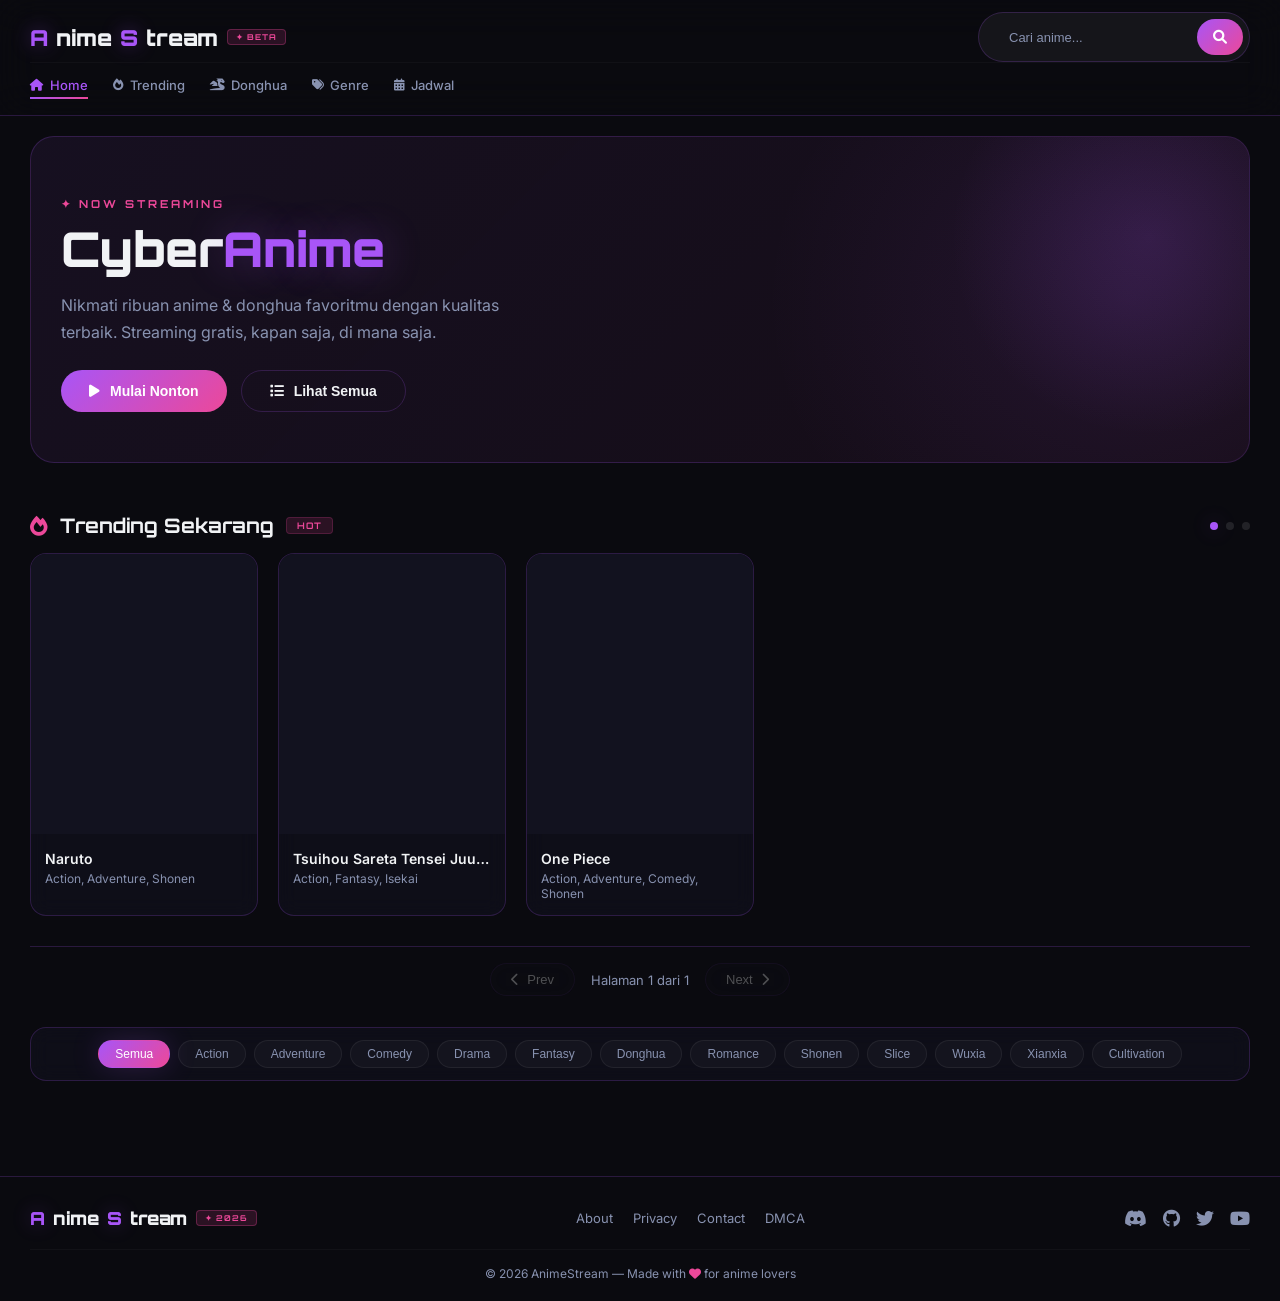
==== index.html @ 8304694e "Update comments in index.html for clarity" ====
<!DOCTYPE html>
<html lang="id">
<head>
    <meta charset="UTF-8">
    <meta name="viewport" content="width=device-width, initial-scale=1.0">
    <title>AnimeStream - Cyberpunk</title>
    <link rel="stylesheet" href="https://cdnjs.cloudflare.com/ajax/libs/font-awesome/6.0.0-beta3/css/all.min.css">
    <link rel="stylesheet" href="style.css">
</head>
<body>

    <!-- HEADER -->
    <header>
        <div class="header-top">
            <div class="logo">
                <span class="neon">A</span><span>nime</span><span class="neon">S</span><span>tream</span>
                <span class="cyber-badge">✦ BETA</span>
            </div>
            <div class="search-box">
                <input type="text" id="searchInput" placeholder="Cari anime..." onkeydown="if(event.key==='Enter') searchAnime()">
                <button onclick="searchAnime()"><i class="fas fa-search"></i></button>
            </div>
        </div>
        <nav class="main-nav" id="mainNav">
            <a href="#" class="active" onclick="goHome()"><i class="fas fa-home"></i> Home</a>
            <a href="#" onclick="filterByGenre('all')"><i class="fas fa-fire"></i> Trending</a>
            <a href="#" onclick="filterByGenre('donghua')"><i class="fas fa-dragon"></i> Donghua</a>
            <a href="#" onclick="document.getElementById('genreFilter').scrollIntoView({behavior:'smooth'})"><i class="fas fa-tags"></i> Genre</a>
            <a href="#" onclick="alert('Jadwal rilis akan segera hadir!')"><i class="fas fa-calendar-alt"></i> Jadwal</a>
        </nav>
    </header>

    <!-- HERO BANNER -->
    <div class="hero-banner">
        <div class="hero-content">
            <div class="hero-tag">✦ NOW STREAMING</div>
            <h1 class="hero-title">Cyber<span class="neon">Anime</span></h1>
            <p class="hero-desc">Nikmati ribuan anime & donghua favoritmu dengan kualitas terbaik. Streaming gratis, kapan saja, di mana saja.</p>
            <div class="hero-buttons">
                <button class="btn-primary" onclick="document.querySelector('.section-title').scrollIntoView({behavior:'smooth'})">
                    <i class="fas fa-play"></i> Mulai Nonton
                </button>
                <button class="btn-secondary" onclick="filterByGenre('all')">
                    <i class="fas fa-list"></i> Lihat Semua
                </button>
            </div>
        </div>
        <div class="hero-glow"></div>
    </div>

    <!-- KONTEN -->
    <div class="container">

        <div id="page-home" class="page active">

            <div class="section-header">
                <div class="section-title">
                    <i class="fas fa-fire"></i> Trending Sekarang
                    <span class="section-badge">HOT</span>
                </div>
                <div class="section-nav">
                    <button class="nav-dot active"></button>
                    <button class="nav-dot"></button>
                    <button class="nav-dot"></button>
                </div>
            </div>

            <!-- GRID ANIME -->
            <div id="animeGrid" class="anime-grid"></div>

            <!-- PAGINATION -->
            <div class="pagination">
                <button id="prevPageBtn" onclick="changePage(-1)"><i class="fas fa-chevron-left"></i> Prev</button>
                <span id="pageInfo">Halaman 1 dari 1</span>
                <button id="nextPageBtn" onclick="changePage(1)">Next <i class="fas fa-chevron-right"></i></button>
            </div>

            <!-- GENRE FILTER (DI BAWAH PAGINATION) -->
            <div class="genre-filter" id="genreFilter">
                <button class="genre-btn active" data-genre="all" onclick="filterByGenre('all')">Semua</button>
                <button class="genre-btn" data-genre="action" onclick="filterByGenre('action')">Action</button>
                <button class="genre-btn" data-genre="adventure" onclick="filterByGenre('adventure')">Adventure</button>
                <button class="genre-btn" data-genre="comedy" onclick="filterByGenre('comedy')">Comedy</button>
                <button class="genre-btn" data-genre="drama" onclick="filterByGenre('drama')">Drama</button>
                <button class="genre-btn" data-genre="fantasy" onclick="filterByGenre('fantasy')">Fantasy</button>
                <button class="genre-btn" data-genre="donghua" onclick="filterByGenre('donghua')">Donghua</button>
                <button class="genre-btn" data-genre="romance" onclick="filterByGenre('romance')">Romance</button>
                <button class="genre-btn" data-genre="shonen" onclick="filterByGenre('shonen')">Shonen</button>
                <button class="genre-btn" data-genre="slice-of-life" onclick="filterByGenre('slice-of-life')">Slice</button>
                <button class="genre-btn" data-genre="wuxia" onclick="filterByGenre('wuxia')">Wuxia</button>
                <button class="genre-btn" data-genre="xianxia" onclick="filterByGenre('xianxia')">Xianxia</button>
                <button class="genre-btn" data-genre="cultivation" onclick="filterByGenre('cultivation')">Cultivation</button>
            </div>

        </div>

        <div id="globalLoader" class="loader" style="display:none;">
            <i class="fas fa-spinner"></i>
        </div>

    </div>

    <!-- FOOTER -->
    <footer>
        <div class="footer-content">
            <div class="footer-logo">
                <span class="neon">A</span>nime<span class="neon">S</span>tream
                <span class="cyber-badge">✦ 2026</span>
            </div>
            <div class="footer-links">
                <a href="#">About</a>
                <a href="#">Privacy</a>
                <a href="#">Contact</a>
                <a href="#">DMCA</a>
            </div>
            <div class="footer-social">
                <a href="#"><i class="fab fa-discord"></i></a>
                <a href="#"><i class="fab fa-github"></i></a>
                <a href="#"><i class="fab fa-twitter"></i></a>
                <a href="#"><i class="fab fa-youtube"></i></a>
            </div>
        </div>
        <div class="footer-bottom">
            <p>© 2026 AnimeStream — Made with <i class="fas fa-heart neon"></i> for anime lovers</p>
        </div>
    </footer>

    <script src="script.js"></script>
</body>
</html>
---- style.css ----
/* ========== FONT ========== */
@import url('https://fonts.googleapis.com/css2?family=Orbitron:wght@400;700;900&family=Inter:wght@300;400;500;600;700&display=swap');

/* ========== ROOT VARIABLES ========== */
:root {
    --bg-primary: #0a0a0f;
    --bg-secondary: #12121f;
    --bg-card: rgba(18, 18, 31, 0.6);
    --neon-purple: #a855f7;
    --neon-pink: #ec4899;
    --neon-blue: #3b82f6;
    --neon-cyan: #06b6d4;
    --text-primary: #f1f3f5;
    --text-secondary: #8892b0;
    --glow-purple: 0 0 30px rgba(168, 85, 247, 0.15);
    --glow-pink: 0 0 30px rgba(236, 72, 153, 0.15);
    --border-neon: 1px solid rgba(168, 85, 247, 0.2);
}

* {
    margin: 0;
    padding: 0;
    box-sizing: border-box;
}

body {
    background: var(--bg-primary);
    color: var(--text-primary);
    font-family: 'Inter', sans-serif;
    min-height: 100vh;
    overflow-x: hidden;
}

/* ========== SCROLLBAR ========== */
::-webkit-scrollbar { width: 6px; }
::-webkit-scrollbar-track { background: var(--bg-secondary); }
::-webkit-scrollbar-thumb { background: var(--neon-purple); border-radius: 10px; }
::-webkit-scrollbar-thumb:hover { background: var(--neon-pink); }

/* ========== HEADER ========== */
header {
    background: rgba(10, 10, 15, 0.8);
    backdrop-filter: blur(20px);
    -webkit-backdrop-filter: blur(20px);
    border-bottom: var(--border-neon);
    padding: 12px 30px;
    position: sticky;
    top: 0;
    z-index: 1000;
}

.header-top {
    display: flex;
    justify-content: space-between;
    align-items: center;
    flex-wrap: wrap;
    gap: 15px;
}

/* ========== LOGO ========== */
.logo {
    font-family: 'Orbitron', sans-serif;
    font-size: 22px;
    font-weight: 900;
    color: var(--text-primary);
    display: flex;
    align-items: center;
    gap: 8px;
}
.logo .neon {
    color: var(--neon-purple);
    text-shadow: 0 0 20px rgba(168, 85, 247, 0.4);
}
.cyber-badge {
    font-family: 'Orbitron', sans-serif;
    font-size: 8px;
    font-weight: 700;
    color: var(--neon-pink);
    background: rgba(236, 72, 153, 0.15);
    border: 1px solid rgba(236, 72, 153, 0.3);
    padding: 2px 8px;
    border-radius: 4px;
    letter-spacing: 1px;
}

/* ========== SEARCH BOX ========== */
.search-box {
    display: flex;
    align-items: center;
    background: rgba(255, 255, 255, 0.05);
    border: var(--border-neon);
    border-radius: 50px;
    padding: 6px 6px 6px 18px;
    transition: 0.3s;
}
.search-box:focus-within {
    border-color: var(--neon-purple);
    box-shadow: var(--glow-purple);
}
.search-box input {
    background: transparent;
    border: none;
    outline: none;
    color: var(--text-primary);
    padding: 8px 12px;
    width: 200px;
    font-size: 13px;
}
.search-box input::placeholder { color: var(--text-secondary); }
.search-box button {
    background: linear-gradient(135deg, var(--neon-purple), var(--neon-pink));
    border: none;
    color: #fff;
    padding: 10px 16px;
    border-radius: 50px;
    cursor: pointer;
    font-size: 14px;
    transition: 0.3s;
}
.search-box button:hover {
    transform: scale(1.05);
    box-shadow: 0 0 30px rgba(168, 85, 247, 0.3);
}

/* ========== MAIN NAV ========== */
.main-nav {
    display: flex;
    flex-wrap: wrap;
    gap: 25px;
    padding: 8px 0 4px 0;
    border-top: 1px solid rgba(255,255,255,0.03);
}
.main-nav a {
    color: var(--text-secondary);
    text-decoration: none;
    font-size: 13px;
    font-weight: 500;
    padding: 6px 0;
    transition: 0.3s;
    display: flex;
    align-items: center;
    gap: 6px;
    position: relative;
}
.main-nav a i { font-size: 12px; }
.main-nav a::after {
    content: '';
    position: absolute;
    bottom: 0;
    left: 0;
    width: 0;
    height: 2px;
    background: linear-gradient(90deg, var(--neon-purple), var(--neon-pink));
    transition: 0.3s;
}
.main-nav a:hover { color: var(--text-primary); }
.main-nav a:hover::after { width: 100%; }
.main-nav a.active { color: var(--neon-purple); }
.main-nav a.active::after { width: 100%; }

/* ========== HERO BANNER ========== */
.hero-banner {
    position: relative;
    padding: 60px 30px 50px;
    margin: 0 30px;
    background: linear-gradient(135deg, rgba(168, 85, 247, 0.08), rgba(236, 72, 153, 0.05));
    border-radius: 24px;
    border: var(--border-neon);
    overflow: hidden;
    margin-top: 20px;
}
.hero-banner::before {
    content: '';
    position: absolute;
    top: -50%;
    right: -20%;
    width: 60%;
    height: 200%;
    background: radial-gradient(ellipse, rgba(168, 85, 247, 0.1) 0%, transparent 70%);
    pointer-events: none;
}
.hero-content {
    position: relative;
    z-index: 1;
    max-width: 600px;
}
.hero-tag {
    font-family: 'Orbitron', sans-serif;
    font-size: 11px;
    font-weight: 700;
    color: var(--neon-pink);
    letter-spacing: 3px;
    text-transform: uppercase;
    margin-bottom: 12px;
}
.hero-title {
    font-family: 'Orbitron', sans-serif;
    font-size: 48px;
    font-weight: 900;
    line-height: 1.1;
    margin-bottom: 16px;
}
.hero-title .neon {
    color: var(--neon-purple);
    text-shadow: 0 0 40px rgba(168, 85, 247, 0.3);
}
.hero-desc {
    color: var(--text-secondary);
    font-size: 16px;
    line-height: 1.7;
    margin-bottom: 24px;
    max-width: 480px;
}
.hero-buttons {
    display: flex;
    gap: 14px;
    flex-wrap: wrap;
}
.btn-primary {
    background: linear-gradient(135deg, var(--neon-purple), var(--neon-pink));
    color: #fff;
    border: none;
    padding: 12px 28px;
    border-radius: 50px;
    font-weight: 600;
    font-size: 14px;
    cursor: pointer;
    transition: 0.3s;
    display: flex;
    align-items: center;
    gap: 10px;
}
.btn-primary:hover {
    transform: translateY(-2px);
    box-shadow: 0 0 40px rgba(168, 85, 247, 0.3);
}
.btn-secondary {
    background: transparent;
    color: var(--text-primary);
    border: var(--border-neon);
    padding: 12px 28px;
    border-radius: 50px;
    font-weight: 600;
    font-size: 14px;
    cursor: pointer;
    transition: 0.3s;
    display: flex;
    align-items: center;
    gap: 10px;
}
.btn-secondary:hover {
    border-color: var(--neon-purple);
    box-shadow: var(--glow-purple);
}
.hero-glow {
    position: absolute;
    top: -100px;
    right: -100px;
    width: 400px;
    height: 400px;
    background: radial-gradient(ellipse, rgba(168, 85, 247, 0.15), transparent 70%);
    pointer-events: none;
    animation: pulseGlow 4s ease-in-out infinite;
}
@keyframes pulseGlow {
    0%, 100% { transform: scale(1); opacity: 0.5; }
    50% { transform: scale(1.2); opacity: 1; }
}

/* ========== CONTAINER ========== */
.container {
    max-width: 1400px;
    margin: 0 auto;
    padding: 20px 30px 30px;
}

.page { display: none; }
.page.active { display: block; }

/* ========== SECTION HEADER ========== */
.section-header {
    display: flex;
    justify-content: space-between;
    align-items: center;
    margin: 30px 0 15px 0;
}
.section-title {
    font-family: 'Orbitron', sans-serif;
    font-size: 20px;
    font-weight: 700;
    color: var(--text-primary);
    display: flex;
    align-items: center;
    gap: 12px;
}
.section-title i { color: var(--neon-pink); }
.section-badge {
    font-family: 'Orbitron', sans-serif;
    font-size: 9px;
    font-weight: 700;
    color: var(--neon-pink);
    background: rgba(236, 72, 153, 0.15);
    border: 1px solid rgba(236, 72, 153, 0.2);
    padding: 2px 10px;
    border-radius: 4px;
    letter-spacing: 1px;
}
.section-nav {
    display: flex;
    gap: 8px;
}
.nav-dot {
    width: 8px;
    height: 8px;
    border-radius: 50%;
    background: rgba(255,255,255,0.1);
    border: none;
    cursor: pointer;
    transition: 0.3s;
}
.nav-dot.active {
    background: var(--neon-purple);
    box-shadow: 0 0 20px rgba(168, 85, 247, 0.3);
}

/* ========== GENRE FILTER ========== */
.genre-filter {
    display: flex;
    flex-wrap: wrap;
    gap: 8px;
    margin: 15px 0 25px 0;
    padding: 12px 16px;
    background: var(--bg-card);
    backdrop-filter: blur(10px);
    -webkit-backdrop-filter: blur(10px);
    border: var(--border-neon);
    border-radius: 16px;
    max-height: 150px;
    overflow-y: auto;
    justify-content: center;
}
.genre-filter::-webkit-scrollbar { width: 4px; }
.genre-filter::-webkit-scrollbar-track { background: transparent; }
.genre-filter::-webkit-scrollbar-thumb { background: var(--neon-purple); border-radius: 10px; }

.genre-btn {
    background: rgba(255,255,255,0.03);
    border: 1px solid rgba(255,255,255,0.06);
    color: var(--text-secondary);
    padding: 6px 16px;
    border-radius: 50px;
    cursor: pointer;
    font-size: 12px;
    font-weight: 500;
    transition: 0.3s;
    white-space: nowrap;
}
.genre-btn:hover {
    background: rgba(168, 85, 247, 0.1);
    color: var(--text-primary);
    border-color: var(--neon-purple);
}
.genre-btn.active {
    background: linear-gradient(135deg, var(--neon-purple), var(--neon-pink));
    color: #fff;
    border-color: transparent;
    box-shadow: 0 0 30px rgba(168, 85, 247, 0.2);
}

/* ========== GRID ANIME ========== */
.anime-grid {
    display: grid;
    grid-template-columns: repeat(auto-fill, minmax(200px, 1fr));
    gap: 20px;
    margin-top: 10px;
}

.anime-card {
    background: var(--bg-card);
    backdrop-filter: blur(10px);
    -webkit-backdrop-filter: blur(10px);
    border: var(--border-neon);
    border-radius: 16px;
    overflow: hidden;
    cursor: pointer;
    transition: 0.3s;
    position: relative;
}
.anime-card::before {
    content: '';
    position: absolute;
    top: 0;
    left: 0;
    right: 0;
    bottom: 0;
    background: linear-gradient(180deg, transparent 50%, rgba(0,0,0,0.6));
    z-index: 1;
    opacity: 0;
    transition: 0.3s;
}
.anime-card:hover {
    transform: translateY(-8px);
    border-color: var(--neon-purple);
    box-shadow: var(--glow-purple);
}
.anime-card:hover::before { opacity: 1; }
.anime-card img {
    width: 100%;
    height: 280px;
    object-fit: cover;
    background: var(--bg-secondary);
}
.anime-card .info {
    padding: 12px 14px 14px;
    position: relative;
    z-index: 2;
}
.anime-card .info h3 {
    font-size: 14px;
    font-weight: 600;
    color: var(--text-primary);
    white-space: nowrap;
    overflow: hidden;
    text-overflow: ellipsis;
}
.anime-card .info p {
    font-size: 12px;
    color: var(--text-secondary);
    margin-top: 4px;
}

/* ========== PAGINATION ========== */
.pagination {
    display: flex;
    align-items: center;
    justify-content: center;
    gap: 15px;
    margin: 30px 0 10px 0;
    padding: 16px 0;
    border-top: var(--border-neon);
    flex-wrap: wrap;
}
.pagination button {
    background: var(--bg-card);
    backdrop-filter: blur(10px);
    border: var(--border-neon);
    color: var(--text-primary);
    padding: 8px 20px;
    border-radius: 50px;
    cursor: pointer;
    font-size: 13px;
    transition: 0.3s;
    display: flex;
    align-items: center;
    gap: 8px;
}
.pagination button:hover:not(:disabled) {
    background: linear-gradient(135deg, var(--neon-purple), var(--neon-pink));
    border-color: transparent;
    box-shadow: 0 0 30px rgba(168, 85, 247, 0.2);
}
.pagination button:disabled {
    opacity: 0.3;
    cursor: not-allowed;
}
.pagination #pageInfo {
    font-size: 13px;
    color: var(--text-secondary);
    min-width: 100px;
    text-align: center;
}

/* ========== LOADING ========== */
.loader {
    display: flex;
    justify-content: center;
    padding: 60px 0;
}
.loader i {
    font-size: 40px;
    color: var(--neon-purple);
    animation: spin 1s linear infinite;
    text-shadow: 0 0 40px rgba(168, 85, 247, 0.3);
}
@keyframes spin {
    0% { transform: rotate(0deg); }
    100% { transform: rotate(360deg); }
}

.empty-state {
    text-align: center;
    padding: 50px 0;
    color: var(--text-secondary);
}
.empty-state i { font-size: 40px; margin-bottom: 10px; color: rgba(255,255,255,0.05); }

/* ========== FOOTER ========== */
footer {
    margin-top: 40px;
    border-top: var(--border-neon);
    padding: 30px 30px 20px;
}
.footer-content {
    max-width: 1400px;
    margin: 0 auto;
    display: flex;
    justify-content: space-between;
    align-items: center;
    flex-wrap: wrap;
    gap: 20px;
}
.footer-logo {
    font-family: 'Orbitron', sans-serif;
    font-size: 18px;
    font-weight: 900;
    color: var(--text-primary);
    display: flex;
    align-items: center;
    gap: 8px;
}
.footer-logo .neon { color: var(--neon-purple); text-shadow: 0 0 20px rgba(168, 85, 247, 0.3); }
.footer-links {
    display: flex;
    gap: 20px;
}
.footer-links a {
    color: var(--text-secondary);
    text-decoration: none;
    font-size: 13px;
    transition: 0.3s;
}
.footer-links a:hover { color: var(--neon-purple); }
.footer-social {
    display: flex;
    gap: 16px;
}
.footer-social a {
    color: var(--text-secondary);
    font-size: 18px;
    transition: 0.3s;
}
.footer-social a:hover { color: var(--neon-purple); }
.footer-bottom {
    max-width: 1400px;
    margin: 20px auto 0;
    padding-top: 16px;
    border-top: 1px solid rgba(255,255,255,0.03);
    text-align: center;
    font-size: 12px;
    color: var(--text-secondary);
}
.footer-bottom .neon { color: var(--neon-pink); }

/* ========== RESPONSIVE ========== */
@media (max-width: 900px) {
    .hero-title { font-size: 36px; }
    .hero-banner { padding: 40px 20px 30px; margin: 10px 15px; }
    .footer-content { flex-direction: column; text-align: center; }
}
@media (max-width: 768px) {
    header { padding: 10px 15px; }
    .header-top { flex-direction: column; align-items: stretch; gap: 10px; }
    .search-box { width: 100%; }
    .search-box input { width: 100%; }
    .main-nav { justify-content: center; gap: 12px; }
    .main-nav a { font-size: 12px; }
    .container { padding: 10px 15px; }
    .hero-title { font-size: 28px; }
    .hero-banner { padding: 30px 16px 25px; margin: 10px 10px; }
    .hero-desc { font-size: 14px; }
    .anime-grid { grid-template-columns: repeat(auto-fill, minmax(150px, 1fr)); gap: 12px; }
    .anime-card img { height: 220px; }
    .section-title { font-size: 16px; }
    .genre-filter { max-height: 100px; padding: 10px; gap: 6px; }
    .genre-btn { font-size: 11px; padding: 4px 12px; }
    .pagination { gap: 10px; padding: 10px 0; }
    .pagination button { font-size: 12px; padding: 6px 14px; }
    .logo { font-size: 18px; }
}
@media (max-width: 480px) {
    .anime-grid { grid-template-columns: repeat(auto-fill, minmax(130px, 1fr)); gap: 10px; }
    .anime-card img { height: 180px; }
    .hero-title { font-size: 22px; }
    .btn-primary, .btn-secondary { padding: 10px 20px; font-size: 13px; }
}
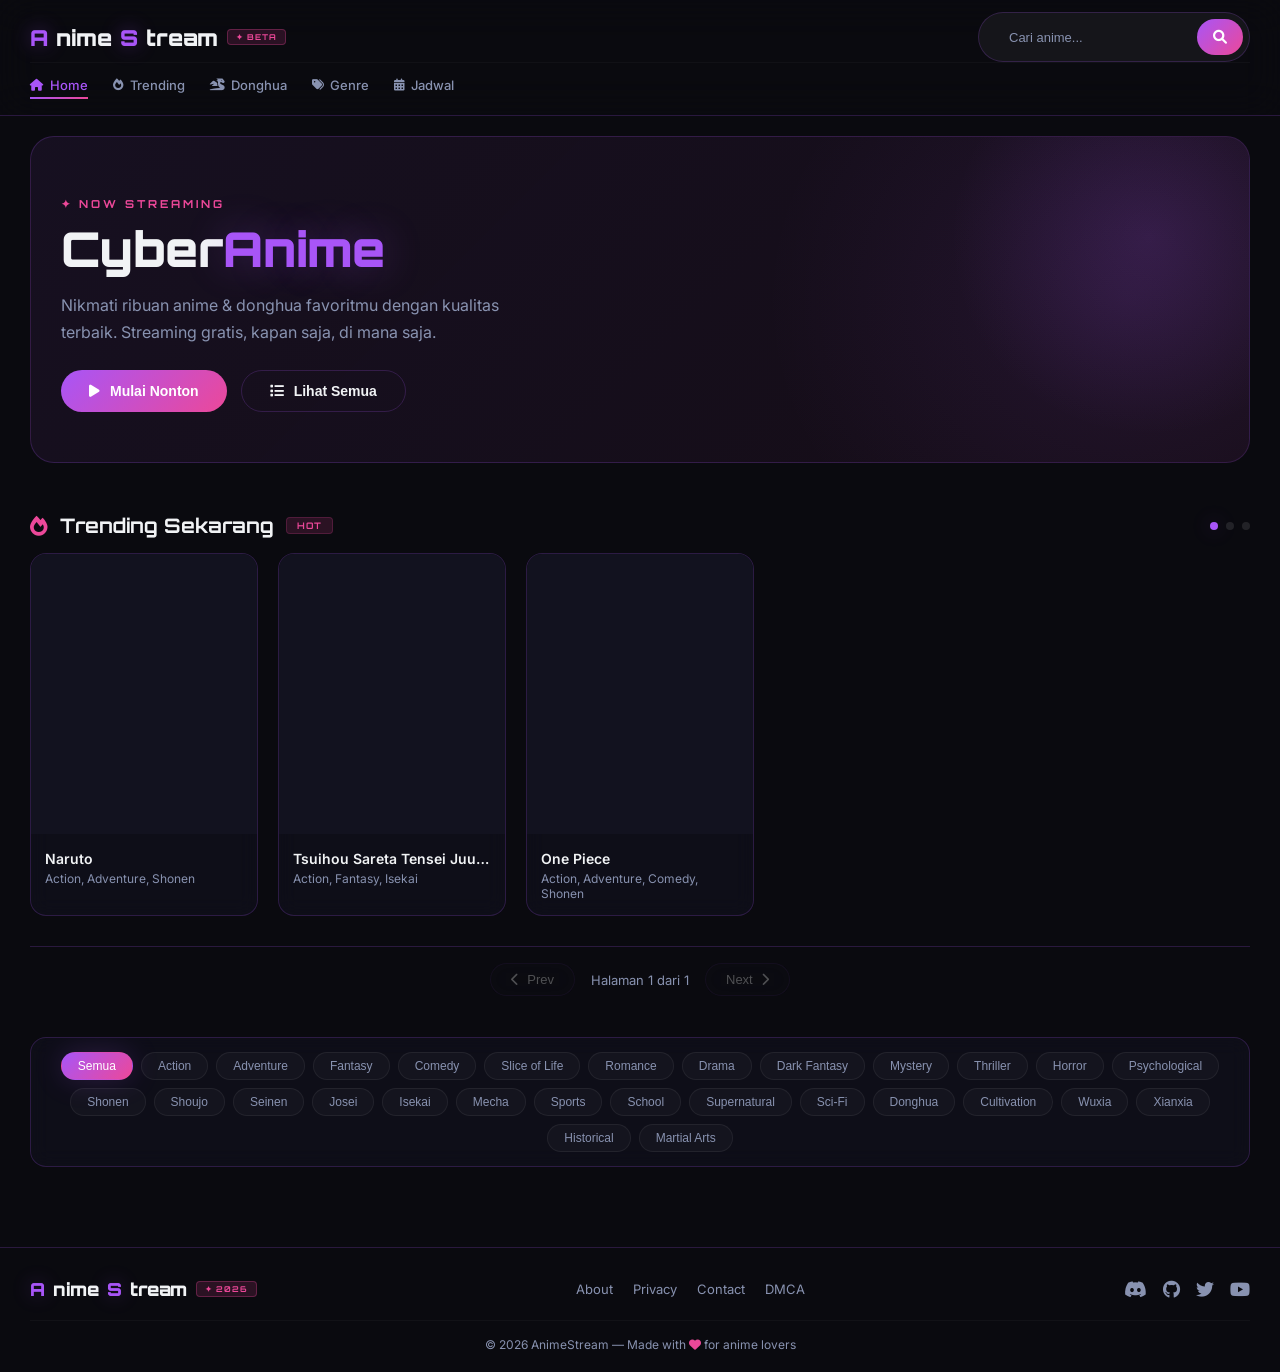
==== commit e2f22433: "Update genre filter buttons in index.html" ====
--- a/index.html
+++ b/index.html
@@ -75,21 +75,51 @@
                 <button id="nextPageBtn" onclick="changePage(1)">Next <i class="fas fa-chevron-right"></i></button>
             </div>
 
-            <!-- GENRE FILTER (DI BAWAH PAGINATION) -->
+            <!-- ★ GENRE FILTER LENGKAP (28 GENRE) ★ -->
             <div class="genre-filter" id="genreFilter">
                 <button class="genre-btn active" data-genre="all" onclick="filterByGenre('all')">Semua</button>
+                
+                <!-- Action / Petualangan -->
                 <button class="genre-btn" data-genre="action" onclick="filterByGenre('action')">Action</button>
                 <button class="genre-btn" data-genre="adventure" onclick="filterByGenre('adventure')">Adventure</button>
+                <button class="genre-btn" data-genre="fantasy" onclick="filterByGenre('fantasy')">Fantasy</button>
+                
+                <!-- Komedi / Slice of Life -->
                 <button class="genre-btn" data-genre="comedy" onclick="filterByGenre('comedy')">Comedy</button>
+                <button class="genre-btn" data-genre="slice-of-life" onclick="filterByGenre('slice-of-life')">Slice of Life</button>
+                
+                <!-- Romansa / Drama -->
+                <button class="genre-btn" data-genre="romance" onclick="filterByGenre('romance')">Romance</button>
                 <button class="genre-btn" data-genre="drama" onclick="filterByGenre('drama')">Drama</button>
-                <button class="genre-btn" data-genre="fantasy" onclick="filterByGenre('fantasy')">Fantasy</button>
+                
+                <!-- Dark / Misteri -->
+                <button class="genre-btn" data-genre="dark-fantasy" onclick="filterByGenre('dark-fantasy')">Dark Fantasy</button>
+                <button class="genre-btn" data-genre="mystery" onclick="filterByGenre('mystery')">Mystery</button>
+                <button class="genre-btn" data-genre="thriller" onclick="filterByGenre('thriller')">Thriller</button>
+                <button class="genre-btn" data-genre="horror" onclick="filterByGenre('horror')">Horror</button>
+                <button class="genre-btn" data-genre="psychological" onclick="filterByGenre('psychological')">Psychological</button>
+                
+                <!-- Demografi -->
+                <button class="genre-btn" data-genre="shonen" onclick="filterByGenre('shonen')">Shonen</button>
+                <button class="genre-btn" data-genre="shoujo" onclick="filterByGenre('shoujo')">Shoujo</button>
+                <button class="genre-btn" data-genre="seinen" onclick="filterByGenre('seinen')">Seinen</button>
+                <button class="genre-btn" data-genre="josei" onclick="filterByGenre('josei')">Josei</button>
+                
+                <!-- Sub-Genre Populer -->
+                <button class="genre-btn" data-genre="isekai" onclick="filterByGenre('isekai')">Isekai</button>
+                <button class="genre-btn" data-genre="mecha" onclick="filterByGenre('mecha')">Mecha</button>
+                <button class="genre-btn" data-genre="sports" onclick="filterByGenre('sports')">Sports</button>
+                <button class="genre-btn" data-genre="school" onclick="filterByGenre('school')">School</button>
+                <button class="genre-btn" data-genre="supernatural" onclick="filterByGenre('supernatural')">Supernatural</button>
+                <button class="genre-btn" data-genre="sci-fi" onclick="filterByGenre('sci-fi')">Sci-Fi</button>
+                
+                <!-- Donghua Khas -->
                 <button class="genre-btn" data-genre="donghua" onclick="filterByGenre('donghua')">Donghua</button>
-                <button class="genre-btn" data-genre="romance" onclick="filterByGenre('romance')">Romance</button>
-                <button class="genre-btn" data-genre="shonen" onclick="filterByGenre('shonen')">Shonen</button>
-                <button class="genre-btn" data-genre="slice-of-life" onclick="filterByGenre('slice-of-life')">Slice</button>
+                <button class="genre-btn" data-genre="cultivation" onclick="filterByGenre('cultivation')">Cultivation</button>
                 <button class="genre-btn" data-genre="wuxia" onclick="filterByGenre('wuxia')">Wuxia</button>
                 <button class="genre-btn" data-genre="xianxia" onclick="filterByGenre('xianxia')">Xianxia</button>
-                <button class="genre-btn" data-genre="cultivation" onclick="filterByGenre('cultivation')">Cultivation</button>
+                <button class="genre-btn" data-genre="historical" onclick="filterByGenre('historical')">Historical</button>
+                <button class="genre-btn" data-genre="martial-arts" onclick="filterByGenre('martial-arts')">Martial Arts</button>
             </div>
 
         </div>
--- a/style.css
+++ b/style.css
@@ -1,585 +1,452 @@
-/* ========== FONT ========== */
 @import url('https://fonts.googleapis.com/css2?family=Orbitron:wght@400;700;900&family=Inter:wght@300;400;500;600;700&display=swap');
 
-/* ========== ROOT VARIABLES ========== */
 :root {
     --bg-primary: #0a0a0f;
     --bg-secondary: #12121f;
     --bg-card: rgba(18, 18, 31, 0.6);
     --neon-purple: #a855f7;
     --neon-pink: #ec4899;
-    --neon-blue: #3b82f6;
-    --neon-cyan: #06b6d4;
     --text-primary: #f1f3f5;
     --text-secondary: #8892b0;
     --glow-purple: 0 0 30px rgba(168, 85, 247, 0.15);
-    --glow-pink: 0 0 30px rgba(236, 72, 153, 0.15);
     --border-neon: 1px solid rgba(168, 85, 247, 0.2);
 }
 
-* {
-    margin: 0;
-    padding: 0;
-    box-sizing: border-box;
-}
-
-body {
-    background: var(--bg-primary);
-    color: var(--text-primary);
-    font-family: 'Inter', sans-serif;
-    min-height: 100vh;
-    overflow-x: hidden;
-}
-
-/* ========== SCROLLBAR ========== */
-::-webkit-scrollbar { width: 6px; }
-::-webkit-scrollbar-track { background: var(--bg-secondary); }
-::-webkit-scrollbar-thumb { background: var(--neon-purple); border-radius: 10px; }
-::-webkit-scrollbar-thumb:hover { background: var(--neon-pink); }
-
-/* ========== HEADER ========== */
+* { margin:0; padding:0; box-sizing:border-box; }
+body { background:var(--bg-primary); color:var(--text-primary); font-family:'Inter',sans-serif; min-height:100vh; overflow-x:hidden; }
+
+::-webkit-scrollbar { width:6px; }
+::-webkit-scrollbar-track { background:var(--bg-secondary); }
+::-webkit-scrollbar-thumb { background:var(--neon-purple); border-radius:10px; }
+::-webkit-scrollbar-thumb:hover { background:var(--neon-pink); }
+
+/* HEADER */
 header {
-    background: rgba(10, 10, 15, 0.8);
-    backdrop-filter: blur(20px);
-    -webkit-backdrop-filter: blur(20px);
-    border-bottom: var(--border-neon);
-    padding: 12px 30px;
-    position: sticky;
-    top: 0;
-    z-index: 1000;
-}
-
-.header-top {
-    display: flex;
-    justify-content: space-between;
-    align-items: center;
-    flex-wrap: wrap;
-    gap: 15px;
-}
-
-/* ========== LOGO ========== */
+    background:rgba(10,10,15,0.8);
+    backdrop-filter:blur(20px);
+    -webkit-backdrop-filter:blur(20px);
+    border-bottom:var(--border-neon);
+    padding:12px 30px;
+    position:sticky;
+    top:0;
+    z-index:1000;
+}
+.header-top { display:flex; justify-content:space-between; align-items:center; flex-wrap:wrap; gap:15px; }
 .logo {
-    font-family: 'Orbitron', sans-serif;
-    font-size: 22px;
-    font-weight: 900;
-    color: var(--text-primary);
-    display: flex;
-    align-items: center;
-    gap: 8px;
-}
-.logo .neon {
-    color: var(--neon-purple);
-    text-shadow: 0 0 20px rgba(168, 85, 247, 0.4);
-}
+    font-family:'Orbitron',sans-serif;
+    font-size:22px;
+    font-weight:900;
+    color:var(--text-primary);
+    display:flex;
+    align-items:center;
+    gap:8px;
+}
+.logo .neon { color:var(--neon-purple); text-shadow:0 0 20px rgba(168,85,247,0.4); }
 .cyber-badge {
-    font-family: 'Orbitron', sans-serif;
-    font-size: 8px;
-    font-weight: 700;
-    color: var(--neon-pink);
-    background: rgba(236, 72, 153, 0.15);
-    border: 1px solid rgba(236, 72, 153, 0.3);
-    padding: 2px 8px;
-    border-radius: 4px;
-    letter-spacing: 1px;
-}
-
-/* ========== SEARCH BOX ========== */
+    font-family:'Orbitron',sans-serif;
+    font-size:8px;
+    font-weight:700;
+    color:var(--neon-pink);
+    background:rgba(236,72,153,0.15);
+    border:1px solid rgba(236,72,153,0.3);
+    padding:2px 8px;
+    border-radius:4px;
+    letter-spacing:1px;
+}
 .search-box {
-    display: flex;
-    align-items: center;
-    background: rgba(255, 255, 255, 0.05);
-    border: var(--border-neon);
-    border-radius: 50px;
-    padding: 6px 6px 6px 18px;
-    transition: 0.3s;
-}
-.search-box:focus-within {
-    border-color: var(--neon-purple);
-    box-shadow: var(--glow-purple);
-}
+    display:flex;
+    align-items:center;
+    background:rgba(255,255,255,0.05);
+    border:var(--border-neon);
+    border-radius:50px;
+    padding:6px 6px 6px 18px;
+    transition:0.3s;
+}
+.search-box:focus-within { border-color:var(--neon-purple); box-shadow:var(--glow-purple); }
 .search-box input {
-    background: transparent;
-    border: none;
-    outline: none;
-    color: var(--text-primary);
-    padding: 8px 12px;
-    width: 200px;
-    font-size: 13px;
-}
-.search-box input::placeholder { color: var(--text-secondary); }
+    background:transparent;
+    border:none;
+    outline:none;
+    color:var(--text-primary);
+    padding:8px 12px;
+    width:200px;
+    font-size:13px;
+}
+.search-box input::placeholder { color:var(--text-secondary); }
 .search-box button {
-    background: linear-gradient(135deg, var(--neon-purple), var(--neon-pink));
-    border: none;
-    color: #fff;
-    padding: 10px 16px;
-    border-radius: 50px;
-    cursor: pointer;
-    font-size: 14px;
-    transition: 0.3s;
-}
-.search-box button:hover {
-    transform: scale(1.05);
-    box-shadow: 0 0 30px rgba(168, 85, 247, 0.3);
-}
-
-/* ========== MAIN NAV ========== */
+    background:linear-gradient(135deg,var(--neon-purple),var(--neon-pink));
+    border:none;
+    color:#fff;
+    padding:10px 16px;
+    border-radius:50px;
+    cursor:pointer;
+    font-size:14px;
+    transition:0.3s;
+}
+.search-box button:hover { transform:scale(1.05); box-shadow:0 0 30px rgba(168,85,247,0.3); }
+
 .main-nav {
-    display: flex;
-    flex-wrap: wrap;
-    gap: 25px;
-    padding: 8px 0 4px 0;
-    border-top: 1px solid rgba(255,255,255,0.03);
+    display:flex;
+    flex-wrap:wrap;
+    gap:25px;
+    padding:8px 0 4px 0;
+    border-top:1px solid rgba(255,255,255,0.03);
 }
 .main-nav a {
-    color: var(--text-secondary);
-    text-decoration: none;
-    font-size: 13px;
-    font-weight: 500;
-    padding: 6px 0;
-    transition: 0.3s;
-    display: flex;
-    align-items: center;
-    gap: 6px;
-    position: relative;
-}
-.main-nav a i { font-size: 12px; }
+    color:var(--text-secondary);
+    text-decoration:none;
+    font-size:13px;
+    font-weight:500;
+    padding:6px 0;
+    transition:0.3s;
+    display:flex;
+    align-items:center;
+    gap:6px;
+    position:relative;
+}
+.main-nav a i { font-size:12px; }
 .main-nav a::after {
-    content: '';
-    position: absolute;
-    bottom: 0;
-    left: 0;
-    width: 0;
-    height: 2px;
-    background: linear-gradient(90deg, var(--neon-purple), var(--neon-pink));
-    transition: 0.3s;
-}
-.main-nav a:hover { color: var(--text-primary); }
-.main-nav a:hover::after { width: 100%; }
-.main-nav a.active { color: var(--neon-purple); }
-.main-nav a.active::after { width: 100%; }
-
-/* ========== HERO BANNER ========== */
+    content:'';
+    position:absolute;
+    bottom:0;
+    left:0;
+    width:0;
+    height:2px;
+    background:linear-gradient(90deg,var(--neon-purple),var(--neon-pink));
+    transition:0.3s;
+}
+.main-nav a:hover { color:var(--text-primary); }
+.main-nav a:hover::after { width:100%; }
+.main-nav a.active { color:var(--neon-purple); }
+.main-nav a.active::after { width:100%; }
+
+/* HERO */
 .hero-banner {
-    position: relative;
-    padding: 60px 30px 50px;
-    margin: 0 30px;
-    background: linear-gradient(135deg, rgba(168, 85, 247, 0.08), rgba(236, 72, 153, 0.05));
-    border-radius: 24px;
-    border: var(--border-neon);
-    overflow: hidden;
-    margin-top: 20px;
+    position:relative;
+    padding:60px 30px 50px;
+    margin:0 30px;
+    background:linear-gradient(135deg,rgba(168,85,247,0.08),rgba(236,72,153,0.05));
+    border-radius:24px;
+    border:var(--border-neon);
+    overflow:hidden;
+    margin-top:20px;
 }
 .hero-banner::before {
-    content: '';
-    position: absolute;
-    top: -50%;
-    right: -20%;
-    width: 60%;
-    height: 200%;
-    background: radial-gradient(ellipse, rgba(168, 85, 247, 0.1) 0%, transparent 70%);
-    pointer-events: none;
-}
-.hero-content {
-    position: relative;
-    z-index: 1;
-    max-width: 600px;
-}
+    content:'';
+    position:absolute;
+    top:-50%;
+    right:-20%;
+    width:60%;
+    height:200%;
+    background:radial-gradient(ellipse,rgba(168,85,247,0.1) 0%,transparent 70%);
+    pointer-events:none;
+}
+.hero-content { position:relative; z-index:1; max-width:600px; }
 .hero-tag {
-    font-family: 'Orbitron', sans-serif;
-    font-size: 11px;
-    font-weight: 700;
-    color: var(--neon-pink);
-    letter-spacing: 3px;
-    text-transform: uppercase;
-    margin-bottom: 12px;
+    font-family:'Orbitron',sans-serif;
+    font-size:11px;
+    font-weight:700;
+    color:var(--neon-pink);
+    letter-spacing:3px;
+    text-transform:uppercase;
+    margin-bottom:12px;
 }
 .hero-title {
-    font-family: 'Orbitron', sans-serif;
-    font-size: 48px;
-    font-weight: 900;
-    line-height: 1.1;
-    margin-bottom: 16px;
-}
-.hero-title .neon {
-    color: var(--neon-purple);
-    text-shadow: 0 0 40px rgba(168, 85, 247, 0.3);
-}
+    font-family:'Orbitron',sans-serif;
+    font-size:48px;
+    font-weight:900;
+    line-height:1.1;
+    margin-bottom:16px;
+}
+.hero-title .neon { color:var(--neon-purple); text-shadow:0 0 40px rgba(168,85,247,0.3); }
 .hero-desc {
-    color: var(--text-secondary);
-    font-size: 16px;
-    line-height: 1.7;
-    margin-bottom: 24px;
-    max-width: 480px;
-}
-.hero-buttons {
-    display: flex;
-    gap: 14px;
-    flex-wrap: wrap;
-}
+    color:var(--text-secondary);
+    font-size:16px;
+    line-height:1.7;
+    margin-bottom:24px;
+    max-width:480px;
+}
+.hero-buttons { display:flex; gap:14px; flex-wrap:wrap; }
 .btn-primary {
-    background: linear-gradient(135deg, var(--neon-purple), var(--neon-pink));
-    color: #fff;
-    border: none;
-    padding: 12px 28px;
-    border-radius: 50px;
-    font-weight: 600;
-    font-size: 14px;
-    cursor: pointer;
-    transition: 0.3s;
-    display: flex;
-    align-items: center;
-    gap: 10px;
-}
-.btn-primary:hover {
-    transform: translateY(-2px);
-    box-shadow: 0 0 40px rgba(168, 85, 247, 0.3);
-}
+    background:linear-gradient(135deg,var(--neon-purple),var(--neon-pink));
+    color:#fff;
+    border:none;
+    padding:12px 28px;
+    border-radius:50px;
+    font-weight:600;
+    font-size:14px;
+    cursor:pointer;
+    transition:0.3s;
+    display:flex;
+    align-items:center;
+    gap:10px;
+}
+.btn-primary:hover { transform:translateY(-2px); box-shadow:0 0 40px rgba(168,85,247,0.3); }
 .btn-secondary {
-    background: transparent;
-    color: var(--text-primary);
-    border: var(--border-neon);
-    padding: 12px 28px;
-    border-radius: 50px;
-    font-weight: 600;
-    font-size: 14px;
-    cursor: pointer;
-    transition: 0.3s;
-    display: flex;
-    align-items: center;
-    gap: 10px;
-}
-.btn-secondary:hover {
-    border-color: var(--neon-purple);
-    box-shadow: var(--glow-purple);
-}
+    background:transparent;
+    color:var(--text-primary);
+    border:var(--border-neon);
+    padding:12px 28px;
+    border-radius:50px;
+    font-weight:600;
+    font-size:14px;
+    cursor:pointer;
+    transition:0.3s;
+    display:flex;
+    align-items:center;
+    gap:10px;
+}
+.btn-secondary:hover { border-color:var(--neon-purple); box-shadow:var(--glow-purple); }
 .hero-glow {
-    position: absolute;
-    top: -100px;
-    right: -100px;
-    width: 400px;
-    height: 400px;
-    background: radial-gradient(ellipse, rgba(168, 85, 247, 0.15), transparent 70%);
-    pointer-events: none;
-    animation: pulseGlow 4s ease-in-out infinite;
-}
-@keyframes pulseGlow {
-    0%, 100% { transform: scale(1); opacity: 0.5; }
-    50% { transform: scale(1.2); opacity: 1; }
-}
-
-/* ========== CONTAINER ========== */
-.container {
-    max-width: 1400px;
-    margin: 0 auto;
-    padding: 20px 30px 30px;
-}
-
-.page { display: none; }
-.page.active { display: block; }
-
-/* ========== SECTION HEADER ========== */
+    position:absolute;
+    top:-100px;
+    right:-100px;
+    width:400px;
+    height:400px;
+    background:radial-gradient(ellipse,rgba(168,85,247,0.15),transparent 70%);
+    pointer-events:none;
+    animation:pulseGlow 4s ease-in-out infinite;
+}
+@keyframes pulseGlow { 0%,100% { transform:scale(1); opacity:0.5; } 50% { transform:scale(1.2); opacity:1; } }
+
+/* KONTEN */
+.container { max-width:1400px; margin:0 auto; padding:20px 30px 30px; }
+.page { display:none; }
+.page.active { display:block; }
+
 .section-header {
-    display: flex;
-    justify-content: space-between;
-    align-items: center;
-    margin: 30px 0 15px 0;
+    display:flex;
+    justify-content:space-between;
+    align-items:center;
+    margin:30px 0 15px 0;
 }
 .section-title {
-    font-family: 'Orbitron', sans-serif;
-    font-size: 20px;
-    font-weight: 700;
-    color: var(--text-primary);
-    display: flex;
-    align-items: center;
-    gap: 12px;
-}
-.section-title i { color: var(--neon-pink); }
+    font-family:'Orbitron',sans-serif;
+    font-size:20px;
+    font-weight:700;
+    color:var(--text-primary);
+    display:flex;
+    align-items:center;
+    gap:12px;
+}
+.section-title i { color:var(--neon-pink); }
 .section-badge {
-    font-family: 'Orbitron', sans-serif;
-    font-size: 9px;
-    font-weight: 700;
-    color: var(--neon-pink);
-    background: rgba(236, 72, 153, 0.15);
-    border: 1px solid rgba(236, 72, 153, 0.2);
-    padding: 2px 10px;
-    border-radius: 4px;
-    letter-spacing: 1px;
-}
-.section-nav {
-    display: flex;
-    gap: 8px;
-}
+    font-family:'Orbitron',sans-serif;
+    font-size:9px;
+    font-weight:700;
+    color:var(--neon-pink);
+    background:rgba(236,72,153,0.15);
+    border:1px solid rgba(236,72,153,0.2);
+    padding:2px 10px;
+    border-radius:4px;
+    letter-spacing:1px;
+}
+.section-nav { display:flex; gap:8px; }
 .nav-dot {
-    width: 8px;
-    height: 8px;
-    border-radius: 50%;
-    background: rgba(255,255,255,0.1);
-    border: none;
-    cursor: pointer;
-    transition: 0.3s;
-}
-.nav-dot.active {
-    background: var(--neon-purple);
-    box-shadow: 0 0 20px rgba(168, 85, 247, 0.3);
-}
-
-/* ========== GENRE FILTER ========== */
+    width:8px;
+    height:8px;
+    border-radius:50%;
+    background:rgba(255,255,255,0.1);
+    border:none;
+    cursor:pointer;
+    transition:0.3s;
+}
+.nav-dot.active { background:var(--neon-purple); box-shadow:0 0 20px rgba(168,85,247,0.3); }
+
+/* GENRE FILTER (DI BAWAH PAGINATION) */
 .genre-filter {
-    display: flex;
-    flex-wrap: wrap;
-    gap: 8px;
-    margin: 15px 0 25px 0;
-    padding: 12px 16px;
-    background: var(--bg-card);
-    backdrop-filter: blur(10px);
-    -webkit-backdrop-filter: blur(10px);
-    border: var(--border-neon);
-    border-radius: 16px;
-    max-height: 150px;
-    overflow-y: auto;
-    justify-content: center;
-}
-.genre-filter::-webkit-scrollbar { width: 4px; }
-.genre-filter::-webkit-scrollbar-track { background: transparent; }
-.genre-filter::-webkit-scrollbar-thumb { background: var(--neon-purple); border-radius: 10px; }
+    display:flex;
+    flex-wrap:wrap;
+    gap:8px;
+    margin:25px 0 10px 0;
+    padding:14px 18px;
+    background:var(--bg-card);
+    backdrop-filter:blur(10px);
+    -webkit-backdrop-filter:blur(10px);
+    border:var(--border-neon);
+    border-radius:16px;
+    max-height:150px;
+    overflow-y:auto;
+    justify-content:center;
+}
+.genre-filter::-webkit-scrollbar { width:4px; }
+.genre-filter::-webkit-scrollbar-track { background:transparent; }
+.genre-filter::-webkit-scrollbar-thumb { background:var(--neon-purple); border-radius:10px; }
 
 .genre-btn {
-    background: rgba(255,255,255,0.03);
-    border: 1px solid rgba(255,255,255,0.06);
-    color: var(--text-secondary);
-    padding: 6px 16px;
-    border-radius: 50px;
-    cursor: pointer;
-    font-size: 12px;
-    font-weight: 500;
-    transition: 0.3s;
-    white-space: nowrap;
-}
-.genre-btn:hover {
-    background: rgba(168, 85, 247, 0.1);
-    color: var(--text-primary);
-    border-color: var(--neon-purple);
-}
+    background:rgba(255,255,255,0.03);
+    border:1px solid rgba(255,255,255,0.06);
+    color:var(--text-secondary);
+    padding:6px 16px;
+    border-radius:50px;
+    cursor:pointer;
+    font-size:12px;
+    font-weight:500;
+    transition:0.3s;
+    white-space:nowrap;
+}
+.genre-btn:hover { background:rgba(168,85,247,0.1); color:var(--text-primary); border-color:var(--neon-purple); }
 .genre-btn.active {
-    background: linear-gradient(135deg, var(--neon-purple), var(--neon-pink));
-    color: #fff;
-    border-color: transparent;
-    box-shadow: 0 0 30px rgba(168, 85, 247, 0.2);
-}
-
-/* ========== GRID ANIME ========== */
+    background:linear-gradient(135deg,var(--neon-purple),var(--neon-pink));
+    color:#fff;
+    border-color:transparent;
+    box-shadow:0 0 30px rgba(168,85,247,0.2);
+}
+
+/* GRID ANIME */
 .anime-grid {
-    display: grid;
-    grid-template-columns: repeat(auto-fill, minmax(200px, 1fr));
-    gap: 20px;
-    margin-top: 10px;
-}
-
+    display:grid;
+    grid-template-columns:repeat(auto-fill,minmax(200px,1fr));
+    gap:20px;
+    margin-top:10px;
+}
 .anime-card {
-    background: var(--bg-card);
-    backdrop-filter: blur(10px);
-    -webkit-backdrop-filter: blur(10px);
-    border: var(--border-neon);
-    border-radius: 16px;
-    overflow: hidden;
-    cursor: pointer;
-    transition: 0.3s;
-    position: relative;
+    background:var(--bg-card);
+    backdrop-filter:blur(10px);
+    border:var(--border-neon);
+    border-radius:16px;
+    overflow:hidden;
+    cursor:pointer;
+    transition:0.3s;
+    position:relative;
 }
 .anime-card::before {
-    content: '';
-    position: absolute;
-    top: 0;
-    left: 0;
-    right: 0;
-    bottom: 0;
-    background: linear-gradient(180deg, transparent 50%, rgba(0,0,0,0.6));
-    z-index: 1;
-    opacity: 0;
-    transition: 0.3s;
-}
-.anime-card:hover {
-    transform: translateY(-8px);
-    border-color: var(--neon-purple);
-    box-shadow: var(--glow-purple);
-}
-.anime-card:hover::before { opacity: 1; }
-.anime-card img {
-    width: 100%;
-    height: 280px;
-    object-fit: cover;
-    background: var(--bg-secondary);
-}
-.anime-card .info {
-    padding: 12px 14px 14px;
-    position: relative;
-    z-index: 2;
-}
+    content:'';
+    position:absolute;
+    top:0;
+    left:0;
+    right:0;
+    bottom:0;
+    background:linear-gradient(180deg,transparent 50%,rgba(0,0,0,0.6));
+    z-index:1;
+    opacity:0;
+    transition:0.3s;
+}
+.anime-card:hover { transform:translateY(-8px); border-color:var(--neon-purple); box-shadow:var(--glow-purple); }
+.anime-card:hover::before { opacity:1; }
+.anime-card img { width:100%; height:280px; object-fit:cover; background:var(--bg-secondary); }
+.anime-card .info { padding:12px 14px 14px; position:relative; z-index:2; }
 .anime-card .info h3 {
-    font-size: 14px;
-    font-weight: 600;
-    color: var(--text-primary);
-    white-space: nowrap;
-    overflow: hidden;
-    text-overflow: ellipsis;
-}
-.anime-card .info p {
-    font-size: 12px;
-    color: var(--text-secondary);
-    margin-top: 4px;
-}
-
-/* ========== PAGINATION ========== */
+    font-size:14px;
+    font-weight:600;
+    color:var(--text-primary);
+    white-space:nowrap;
+    overflow:hidden;
+    text-overflow:ellipsis;
+}
+.anime-card .info p { font-size:12px; color:var(--text-secondary); margin-top:4px; }
+
+/* PAGINATION */
 .pagination {
-    display: flex;
-    align-items: center;
-    justify-content: center;
-    gap: 15px;
-    margin: 30px 0 10px 0;
-    padding: 16px 0;
-    border-top: var(--border-neon);
-    flex-wrap: wrap;
+    display:flex;
+    align-items:center;
+    justify-content:center;
+    gap:15px;
+    margin:30px 0 10px 0;
+    padding:16px 0;
+    border-top:var(--border-neon);
+    flex-wrap:wrap;
 }
 .pagination button {
-    background: var(--bg-card);
-    backdrop-filter: blur(10px);
-    border: var(--border-neon);
-    color: var(--text-primary);
-    padding: 8px 20px;
-    border-radius: 50px;
-    cursor: pointer;
-    font-size: 13px;
-    transition: 0.3s;
-    display: flex;
-    align-items: center;
-    gap: 8px;
+    background:var(--bg-card);
+    backdrop-filter:blur(10px);
+    border:var(--border-neon);
+    color:var(--text-primary);
+    padding:8px 20px;
+    border-radius:50px;
+    cursor:pointer;
+    font-size:13px;
+    transition:0.3s;
+    display:flex;
+    align-items:center;
+    gap:8px;
 }
 .pagination button:hover:not(:disabled) {
-    background: linear-gradient(135deg, var(--neon-purple), var(--neon-pink));
-    border-color: transparent;
-    box-shadow: 0 0 30px rgba(168, 85, 247, 0.2);
-}
-.pagination button:disabled {
-    opacity: 0.3;
-    cursor: not-allowed;
-}
-.pagination #pageInfo {
-    font-size: 13px;
-    color: var(--text-secondary);
-    min-width: 100px;
-    text-align: center;
-}
-
-/* ========== LOADING ========== */
-.loader {
-    display: flex;
-    justify-content: center;
-    padding: 60px 0;
-}
+    background:linear-gradient(135deg,var(--neon-purple),var(--neon-pink));
+    border-color:transparent;
+    box-shadow:0 0 30px rgba(168,85,247,0.2);
+}
+.pagination button:disabled { opacity:0.3; cursor:not-allowed; }
+.pagination #pageInfo { font-size:13px; color:var(--text-secondary); min-width:100px; text-align:center; }
+
+/* LOADING */
+.loader { display:flex; justify-content:center; padding:60px 0; }
 .loader i {
-    font-size: 40px;
-    color: var(--neon-purple);
-    animation: spin 1s linear infinite;
-    text-shadow: 0 0 40px rgba(168, 85, 247, 0.3);
-}
-@keyframes spin {
-    0% { transform: rotate(0deg); }
-    100% { transform: rotate(360deg); }
-}
-
-.empty-state {
-    text-align: center;
-    padding: 50px 0;
-    color: var(--text-secondary);
-}
-.empty-state i { font-size: 40px; margin-bottom: 10px; color: rgba(255,255,255,0.05); }
-
-/* ========== FOOTER ========== */
-footer {
-    margin-top: 40px;
-    border-top: var(--border-neon);
-    padding: 30px 30px 20px;
-}
+    font-size:40px;
+    color:var(--neon-purple);
+    animation:spin 1s linear infinite;
+    text-shadow:0 0 40px rgba(168,85,247,0.3);
+}
+@keyframes spin { 0% { transform:rotate(0deg); } 100% { transform:rotate(360deg); } }
+.empty-state { text-align:center; padding:50px 0; color:var(--text-secondary); }
+.empty-state i { font-size:40px; margin-bottom:10px; color:rgba(255,255,255,0.05); }
+
+/* FOOTER */
+footer { margin-top:40px; border-top:var(--border-neon); padding:30px 30px 20px; }
 .footer-content {
-    max-width: 1400px;
-    margin: 0 auto;
-    display: flex;
-    justify-content: space-between;
-    align-items: center;
-    flex-wrap: wrap;
-    gap: 20px;
+    max-width:1400px;
+    margin:0 auto;
+    display:flex;
+    justify-content:space-between;
+    align-items:center;
+    flex-wrap:wrap;
+    gap:20px;
 }
 .footer-logo {
-    font-family: 'Orbitron', sans-serif;
-    font-size: 18px;
-    font-weight: 900;
-    color: var(--text-primary);
-    display: flex;
-    align-items: center;
-    gap: 8px;
-}
-.footer-logo .neon { color: var(--neon-purple); text-shadow: 0 0 20px rgba(168, 85, 247, 0.3); }
-.footer-links {
-    display: flex;
-    gap: 20px;
-}
-.footer-links a {
-    color: var(--text-secondary);
-    text-decoration: none;
-    font-size: 13px;
-    transition: 0.3s;
-}
-.footer-links a:hover { color: var(--neon-purple); }
-.footer-social {
-    display: flex;
-    gap: 16px;
-}
-.footer-social a {
-    color: var(--text-secondary);
-    font-size: 18px;
-    transition: 0.3s;
-}
-.footer-social a:hover { color: var(--neon-purple); }
+    font-family:'Orbitron',sans-serif;
+    font-size:18px;
+    font-weight:900;
+    color:var(--text-primary);
+    display:flex;
+    align-items:center;
+    gap:8px;
+}
+.footer-logo .neon { color:var(--neon-purple); text-shadow:0 0 20px rgba(168,85,247,0.3); }
+.footer-links { display:flex; gap:20px; }
+.footer-links a { color:var(--text-secondary); text-decoration:none; font-size:13px; transition:0.3s; }
+.footer-links a:hover { color:var(--neon-purple); }
+.footer-social { display:flex; gap:16px; }
+.footer-social a { color:var(--text-secondary); font-size:18px; transition:0.3s; }
+.footer-social a:hover { color:var(--neon-purple); }
 .footer-bottom {
-    max-width: 1400px;
-    margin: 20px auto 0;
-    padding-top: 16px;
-    border-top: 1px solid rgba(255,255,255,0.03);
-    text-align: center;
-    font-size: 12px;
-    color: var(--text-secondary);
-}
-.footer-bottom .neon { color: var(--neon-pink); }
-
-/* ========== RESPONSIVE ========== */
-@media (max-width: 900px) {
-    .hero-title { font-size: 36px; }
-    .hero-banner { padding: 40px 20px 30px; margin: 10px 15px; }
-    .footer-content { flex-direction: column; text-align: center; }
-}
-@media (max-width: 768px) {
-    header { padding: 10px 15px; }
-    .header-top { flex-direction: column; align-items: stretch; gap: 10px; }
-    .search-box { width: 100%; }
-    .search-box input { width: 100%; }
-    .main-nav { justify-content: center; gap: 12px; }
-    .main-nav a { font-size: 12px; }
-    .container { padding: 10px 15px; }
-    .hero-title { font-size: 28px; }
-    .hero-banner { padding: 30px 16px 25px; margin: 10px 10px; }
-    .hero-desc { font-size: 14px; }
-    .anime-grid { grid-template-columns: repeat(auto-fill, minmax(150px, 1fr)); gap: 12px; }
-    .anime-card img { height: 220px; }
-    .section-title { font-size: 16px; }
-    .genre-filter { max-height: 100px; padding: 10px; gap: 6px; }
-    .genre-btn { font-size: 11px; padding: 4px 12px; }
-    .pagination { gap: 10px; padding: 10px 0; }
-    .pagination button { font-size: 12px; padding: 6px 14px; }
-    .logo { font-size: 18px; }
-}
-@media (max-width: 480px) {
-    .anime-grid { grid-template-columns: repeat(auto-fill, minmax(130px, 1fr)); gap: 10px; }
-    .anime-card img { height: 180px; }
-    .hero-title { font-size: 22px; }
-    .btn-primary, .btn-secondary { padding: 10px 20px; font-size: 13px; }
-}
+    max-width:1400px;
+    margin:20px auto 0;
+    padding-top:16px;
+    border-top:1px solid rgba(255,255,255,0.03);
+    text-align:center;
+    font-size:12px;
+    color:var(--text-secondary);
+}
+.footer-bottom .neon { color:var(--neon-pink); }
+
+@media (max-width:900px) {
+    .hero-title { font-size:36px; }
+    .hero-banner { padding:40px 20px 30px; margin:10px 15px; }
+    .footer-content { flex-direction:column; text-align:center; }
+}
+@media (max-width:768px) {
+    header { padding:10px 15px; }
+    .header-top { flex-direction:column; align-items:stretch; gap:10px; }
+    .search-box { width:100%; }
+    .search-box input { width:100%; }
+    .main-nav { justify-content:center; gap:12px; }
+    .main-nav a { font-size:12px; }
+    .container { padding:10px 15px; }
+    .hero-title { font-size:28px; }
+    .hero-banner { padding:30px 16px 25px; margin:10px 10px; }
+    .hero-desc { font-size:14px; }
+    .anime-grid { grid-template-columns:repeat(auto-fill,minmax(150px,1fr)); gap:12px; }
+    .anime-card img { height:220px; }
+    .section-title { font-size:16px; }
+    .genre-filter { max-height:100px; padding:10px; gap:6px; }
+    .genre-btn { font-size:11px; padding:4px 12px; }
+    .pagination { gap:10px; padding:10px 0; }
+    .pagination button { font-size:12px; padding:6px 14px; }
+    .logo { font-size:18px; }
+}
+@media (max-width:480px) {
+    .anime-grid { grid-template-columns:repeat(auto-fill,minmax(130px,1fr)); gap:10px; }
+    .anime-card img { height:180px; }
+    .hero-title { font-size:22px; }
+    .btn-primary,.btn-secondary { padding:10px 20px; font-size:13px; }
+}
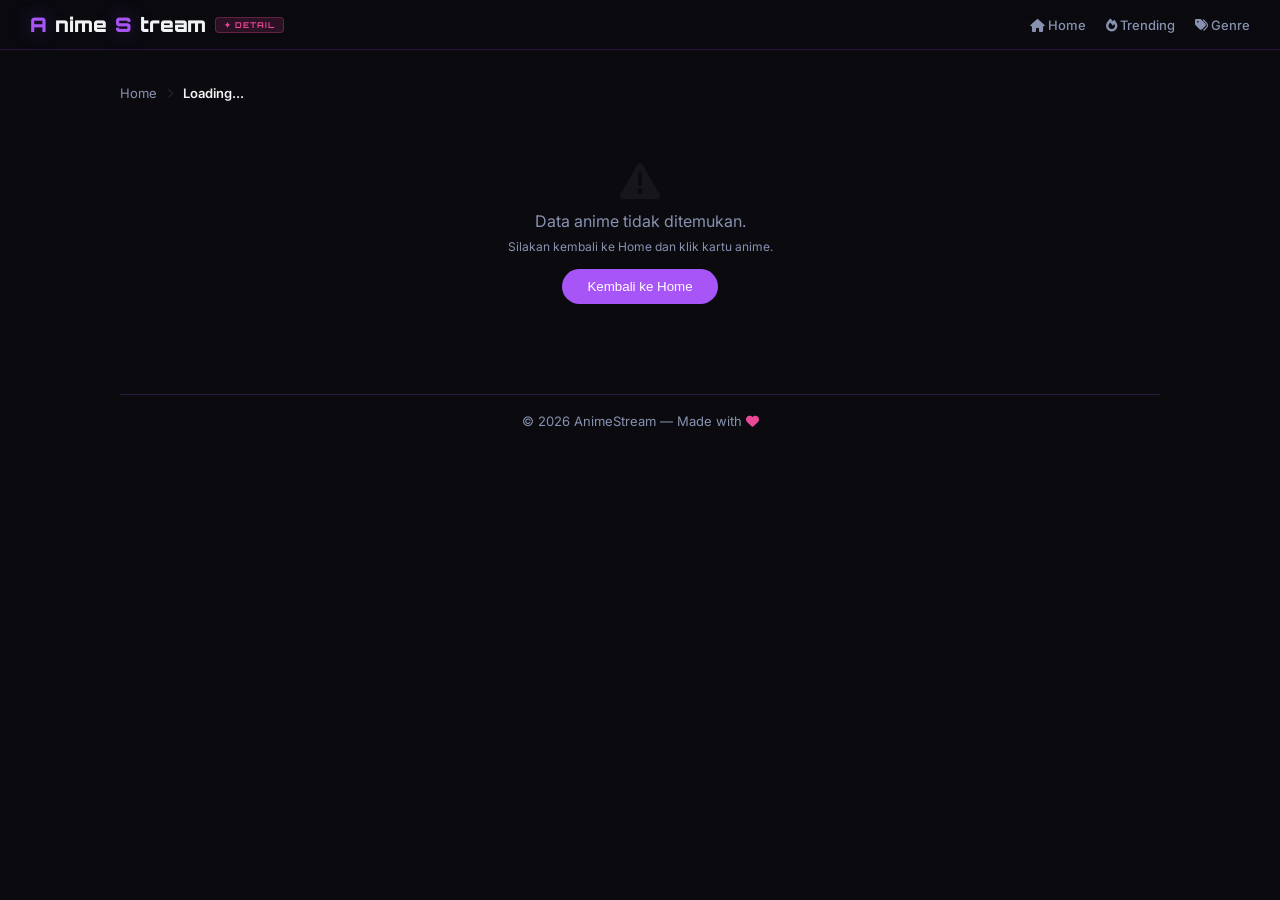
==== commit a134257a: "Update index.html" ====
--- a/index.html
+++ b/index.html
@@ -3,158 +3,365 @@
 <head>
     <meta charset="UTF-8">
     <meta name="viewport" content="width=device-width, initial-scale=1.0">
-    <title>AnimeStream - Cyberpunk</title>
+    <title id="pageTitle">AnimeStream - Detail</title>
     <link rel="stylesheet" href="https://cdnjs.cloudflare.com/ajax/libs/font-awesome/6.0.0-beta3/css/all.min.css">
-    <link rel="stylesheet" href="style.css">
+    <link rel="stylesheet" href="../style.css">
+    <style>
+        @import url('https://fonts.googleapis.com/css2?family=Orbitron:wght@400;700;900&family=Inter:wght@300;400;500;600;700&display=swap');
+
+        :root {
+            --bg-primary: #0a0a0f;
+            --bg-secondary: #12121f;
+            --bg-card: rgba(18, 18, 31, 0.6);
+            --neon-purple: #a855f7;
+            --neon-pink: #ec4899;
+            --text-primary: #f1f3f5;
+            --text-secondary: #8892b0;
+            --glow-purple: 0 0 30px rgba(168, 85, 247, 0.15);
+            --border-neon: 1px solid rgba(168, 85, 247, 0.2);
+        }
+
+        * { margin:0; padding:0; box-sizing:border-box; }
+
+        body {
+            background: var(--bg-primary);
+            color: var(--text-primary);
+            font-family: 'Inter', sans-serif;
+            min-height: 100vh;
+        }
+
+        header {
+            background: rgba(10, 10, 15, 0.8);
+            backdrop-filter: blur(20px);
+            -webkit-backdrop-filter: blur(20px);
+            border-bottom: var(--border-neon);
+            padding: 12px 30px;
+            position: sticky;
+            top: 0;
+            z-index: 1000;
+            display: flex;
+            justify-content: space-between;
+            align-items: center;
+            flex-wrap: wrap;
+            gap: 15px;
+        }
+        .logo {
+            font-family: 'Orbitron', sans-serif;
+            font-size: 20px;
+            font-weight: 900;
+            color: var(--text-primary);
+            display: flex;
+            align-items: center;
+            gap: 8px;
+        }
+        .logo .neon { color: var(--neon-purple); text-shadow: 0 0 20px rgba(168, 85, 247, 0.4); }
+        .cyber-badge {
+            font-family: 'Orbitron', sans-serif;
+            font-size: 8px;
+            font-weight: 700;
+            color: var(--neon-pink);
+            background: rgba(236, 72, 153, 0.15);
+            border: 1px solid rgba(236, 72, 153, 0.3);
+            padding: 2px 8px;
+            border-radius: 4px;
+            letter-spacing: 1px;
+        }
+        .nav-links {
+            display: flex;
+            gap: 20px;
+            align-items: center;
+        }
+        .nav-links a {
+            color: var(--text-secondary);
+            text-decoration: none;
+            font-size: 13px;
+            font-weight: 500;
+            transition: 0.3s;
+        }
+        .nav-links a:hover { color: var(--neon-purple); }
+
+        .breadcrumb {
+            display: flex;
+            align-items: center;
+            gap: 10px;
+            padding: 15px 0 10px 0;
+            font-size: 13px;
+            color: var(--text-secondary);
+        }
+        .breadcrumb a {
+            color: var(--text-secondary);
+            text-decoration: none;
+            cursor: pointer;
+            transition: 0.3s;
+        }
+        .breadcrumb a:hover { color: var(--neon-purple); }
+        .breadcrumb i { font-size: 10px; color: rgba(255,255,255,0.1); }
+        .breadcrumb span { color: var(--text-primary); font-weight: 600; }
+
+        .container { max-width: 1100px; margin: 0 auto; padding: 20px 30px 30px; }
+
+        .detail-banner {
+            background: var(--bg-card);
+            backdrop-filter: blur(10px);
+            -webkit-backdrop-filter: blur(10px);
+            border: var(--border-neon);
+            border-radius: 16px;
+            overflow: hidden;
+            margin-bottom: 30px;
+            display: flex;
+            flex-wrap: wrap;
+        }
+        .detail-banner .poster {
+            flex: 0 0 220px;
+            height: 320px;
+        }
+        .detail-banner .poster img {
+            width: 100%;
+            height: 100%;
+            object-fit: cover;
+        }
+        .detail-banner .desc {
+            flex: 1;
+            padding: 25px 30px;
+        }
+        .detail-banner .desc h1 {
+            font-family: 'Orbitron', sans-serif;
+            font-size: 26px;
+            font-weight: 700;
+            margin-bottom: 8px;
+        }
+        .detail-banner .desc .status {
+            display: inline-block;
+            background: linear-gradient(135deg, var(--neon-purple), var(--neon-pink));
+            color: #fff;
+            padding: 2px 14px;
+            border-radius: 50px;
+            font-size: 11px;
+            font-weight: 600;
+            margin-bottom: 10px;
+            font-family: 'Orbitron', sans-serif;
+            letter-spacing: 1px;
+        }
+        .detail-banner .desc .genres {
+            display: flex;
+            flex-wrap: wrap;
+            gap: 8px;
+            margin: 10px 0;
+        }
+        .detail-banner .desc .genres span {
+            background: rgba(255,255,255,0.05);
+            border: var(--border-neon);
+            padding: 4px 14px;
+            border-radius: 50px;
+            font-size: 11px;
+            color: var(--text-secondary);
+        }
+        .detail-banner .desc p {
+            color: var(--text-secondary);
+            line-height: 1.7;
+            font-size: 14px;
+        }
+        .detail-banner .desc .meta-info {
+            display: flex;
+            flex-wrap: wrap;
+            gap: 20px;
+            margin-top: 15px;
+            font-size: 13px;
+            color: var(--text-secondary);
+        }
+        .detail-banner .desc .meta-info i { color: var(--neon-purple); margin-right: 5px; }
+
+        .episode-section { margin-top: 30px; }
+        .episode-section h2 {
+            font-family: 'Orbitron', sans-serif;
+            font-size: 18px;
+            font-weight: 700;
+            margin-bottom: 15px;
+        }
+        .episode-section h2 i { color: var(--neon-pink); margin-right: 10px; }
+
+        .episode-list {
+            display: grid;
+            grid-template-columns: repeat(auto-fill, minmax(150px, 1fr));
+            gap: 12px;
+        }
+        .episode-btn {
+            background: var(--bg-card);
+            backdrop-filter: blur(10px);
+            border: var(--border-neon);
+            border-radius: 12px;
+            padding: 14px 10px;
+            text-align: center;
+            font-size: 13px;
+            font-weight: 500;
+            color: var(--text-primary);
+            cursor: pointer;
+            transition: 0.3s;
+        }
+        .episode-btn:hover {
+            background: linear-gradient(135deg, var(--neon-purple), var(--neon-pink));
+            border-color: transparent;
+            box-shadow: 0 0 30px rgba(168, 85, 247, 0.2);
+            transform: translateY(-3px);
+        }
+        .episode-btn .ep-num {
+            display: block;
+            font-family: 'Orbitron', sans-serif;
+            font-size: 14px;
+            font-weight: 700;
+            color: var(--neon-purple);
+        }
+        .episode-btn:hover .ep-num { color: #fff; }
+        .episode-btn .ep-title {
+            display: block;
+            font-size: 12px;
+            color: var(--text-secondary);
+            margin-top: 4px;
+        }
+        .episode-btn:hover .ep-title { color: rgba(255,255,255,0.8); }
+
+        .footer {
+            margin-top: 40px;
+            padding-top: 18px;
+            border-top: var(--border-neon);
+            text-align: center;
+            font-size: 13px;
+            color: var(--text-secondary);
+        }
+        .footer .neon { color: var(--neon-pink); }
+
+        @media (max-width: 768px) {
+            header { padding: 10px 15px; flex-direction: column; align-items: stretch; gap: 10px; }
+            .nav-links { justify-content: center; flex-wrap: wrap; gap: 12px; }
+            .container { padding: 10px 15px; }
+            .detail-banner .poster { flex: 0 0 100%; height: 220px; }
+            .detail-banner .desc { padding: 15px; }
+            .detail-banner .desc h1 { font-size: 20px; }
+            .episode-list { grid-template-columns: repeat(auto-fill, minmax(120px, 1fr)); }
+        }
+    </style>
 </head>
 <body>
 
-    <!-- HEADER -->
     <header>
-        <div class="header-top">
-            <div class="logo">
-                <span class="neon">A</span><span>nime</span><span class="neon">S</span><span>tream</span>
-                <span class="cyber-badge">✦ BETA</span>
-            </div>
-            <div class="search-box">
-                <input type="text" id="searchInput" placeholder="Cari anime..." onkeydown="if(event.key==='Enter') searchAnime()">
-                <button onclick="searchAnime()"><i class="fas fa-search"></i></button>
-            </div>
-        </div>
-        <nav class="main-nav" id="mainNav">
-            <a href="#" class="active" onclick="goHome()"><i class="fas fa-home"></i> Home</a>
-            <a href="#" onclick="filterByGenre('all')"><i class="fas fa-fire"></i> Trending</a>
-            <a href="#" onclick="filterByGenre('donghua')"><i class="fas fa-dragon"></i> Donghua</a>
-            <a href="#" onclick="document.getElementById('genreFilter').scrollIntoView({behavior:'smooth'})"><i class="fas fa-tags"></i> Genre</a>
-            <a href="#" onclick="alert('Jadwal rilis akan segera hadir!')"><i class="fas fa-calendar-alt"></i> Jadwal</a>
-        </nav>
+        <div class="logo">
+            <span class="neon">A</span>nime<span class="neon">S</span>tream
+            <span class="cyber-badge">✦ DETAIL</span>
+        </div>
+        <div class="nav-links">
+            <a href="../index.html"><i class="fas fa-home"></i> Home</a>
+            <a href="#"><i class="fas fa-fire"></i> Trending</a>
+            <a href="#"><i class="fas fa-tags"></i> Genre</a>
+        </div>
     </header>
 
-    <!-- HERO BANNER -->
-    <div class="hero-banner">
-        <div class="hero-content">
-            <div class="hero-tag">✦ NOW STREAMING</div>
-            <h1 class="hero-title">Cyber<span class="neon">Anime</span></h1>
-            <p class="hero-desc">Nikmati ribuan anime & donghua favoritmu dengan kualitas terbaik. Streaming gratis, kapan saja, di mana saja.</p>
-            <div class="hero-buttons">
-                <button class="btn-primary" onclick="document.querySelector('.section-title').scrollIntoView({behavior:'smooth'})">
-                    <i class="fas fa-play"></i> Mulai Nonton
-                </button>
-                <button class="btn-secondary" onclick="filterByGenre('all')">
-                    <i class="fas fa-list"></i> Lihat Semua
-                </button>
-            </div>
-        </div>
-        <div class="hero-glow"></div>
+    <div class="container">
+
+        <!-- ★ BREADCRUMB ★ -->
+        <div class="breadcrumb">
+            <a href="#" onclick="location.href='../index.html'">Home</a>
+            <i class="fas fa-chevron-right"></i>
+            <span id="breadcrumbTitle">Loading...</span>
+        </div>
+
+        <!-- ★ DETAIL BANNER ★ -->
+        <div id="detailContent">
+            <div class="loader"><i class="fas fa-spinner"></i></div>
+        </div>
+
+        <div class="footer">
+            &copy; 2026 AnimeStream — Made with <i class="fas fa-heart neon"></i>
+        </div>
+
     </div>
 
-    <!-- KONTEN -->
-    <div class="container">
-
-        <div id="page-home" class="page active">
-
-            <div class="section-header">
-                <div class="section-title">
-                    <i class="fas fa-fire"></i> Trending Sekarang
-                    <span class="section-badge">HOT</span>
+    <script>
+        // ============================================================
+        //  ★ LOAD DETAIL DARI LOCALSTORAGE ★
+        //  (Data dikirim dari script.js saat user klik kartu)
+        // ============================================================
+        function loadDetail() {
+            const container = document.getElementById('detailContent');
+            const breadcrumbTitle = document.getElementById('breadcrumbTitle');
+
+            // Ambil data dari localStorage
+            const animeData = localStorage.getItem('currentAnime');
+            const episodesData = localStorage.getItem('currentEpisodes');
+
+            // Kalau tidak ada data, tampilkan error
+            if (!animeData) {
+                container.innerHTML = `
+                    <div class="empty-state">
+                        <i class="fas fa-exclamation-triangle"></i>
+                        <p>Data anime tidak ditemukan.</p>
+                        <p style="font-size:12px; margin-top:8px; color:#8892b0;">
+                            Silakan kembali ke Home dan klik kartu anime.
+                        </p>
+                        <button onclick="location.href='../index.html'" style="margin-top:15px;padding:10px 25px;background:var(--neon-purple);border:none;border-radius:50px;color:#fff;cursor:pointer;">
+                            Kembali ke Home
+                        </button>
+                    </div>
+                `;
+                return;
+            }
+
+            // Parse data
+            const anime = JSON.parse(animeData);
+            const episodes = episodesData ? JSON.parse(episodesData) : [];
+
+            // ★ Update judul halaman (tab browser) ★
+            document.getElementById('pageTitle').textContent = `${anime.title} - Detail`;
+
+            // ★ Update breadcrumb ★
+            breadcrumbTitle.textContent = anime.title;
+
+            // ★ Render detail ★
+            const genres = anime.genre ? anime.genre.split(',').map(g => `<span>${g.trim()}</span>`).join('') : '';
+
+            let episodeButtons = '';
+            if (episodes.length > 0) {
+                episodeButtons = episodes.map(ep => `
+                    <div class="episode-btn" onclick="location.href='../watch.html?anime=${anime.id}&ep=${ep.number}&url=${ep.url}'">
+                        <span class="ep-num">EP ${ep.number}</span>
+                        <span class="ep-title">${ep.title || ''}</span>
+                    </div>
+                `).join('');
+            } else {
+                episodeButtons = `<div class="empty-state"><p>Belum ada episode.</p></div>`;
+            }
+
+            container.innerHTML = `
+                <div class="detail-banner">
+                    <div class="poster">
+                        <!-- ★ GAMBAR SAMA DENGAN DI HOME ★ -->
+                        <img src="${anime.image || 'https://via.placeholder.com/300x400/141425/7a7a9a?text=No+Image'}" 
+                             alt="${anime.title}" 
+                             onerror="this.src='https://via.placeholder.com/300x400/141425/7a7a9a?text=No+Image'">
+                    </div>
+                    <div class="desc">
+                        <!-- ★ JUDUL SAMA DENGAN DI HOME ★ -->
+                        <h1>${anime.title}</h1>
+                        <span class="status">Ongoing</span>
+                        <div class="genres">${genres}</div>
+                        <p>${anime.synopsis || 'Tidak ada sinopsis.'}</p>
+                        <div class="meta-info">
+                            <span><i class="fas fa-calendar-alt"></i> Updated: ${anime.date || new Date().toLocaleDateString('id-ID')}</span>
+                            <span><i class="fas fa-list-ul"></i> Total Episode: ${episodes.length}</span>
+                        </div>
+                    </div>
                 </div>
-                <div class="section-nav">
-                    <button class="nav-dot active"></button>
-                    <button class="nav-dot"></button>
-                    <button class="nav-dot"></button>
+                <div class="episode-section">
+                    <h2><i class="fas fa-list-ul"></i> Daftar Episode</h2>
+                    <div class="episode-list">${episodeButtons}</div>
                 </div>
-            </div>
-
-            <!-- GRID ANIME -->
-            <div id="animeGrid" class="anime-grid"></div>
-
-            <!-- PAGINATION -->
-            <div class="pagination">
-                <button id="prevPageBtn" onclick="changePage(-1)"><i class="fas fa-chevron-left"></i> Prev</button>
-                <span id="pageInfo">Halaman 1 dari 1</span>
-                <button id="nextPageBtn" onclick="changePage(1)">Next <i class="fas fa-chevron-right"></i></button>
-            </div>
-
-            <!-- ★ GENRE FILTER LENGKAP (28 GENRE) ★ -->
-            <div class="genre-filter" id="genreFilter">
-                <button class="genre-btn active" data-genre="all" onclick="filterByGenre('all')">Semua</button>
-                
-                <!-- Action / Petualangan -->
-                <button class="genre-btn" data-genre="action" onclick="filterByGenre('action')">Action</button>
-                <button class="genre-btn" data-genre="adventure" onclick="filterByGenre('adventure')">Adventure</button>
-                <button class="genre-btn" data-genre="fantasy" onclick="filterByGenre('fantasy')">Fantasy</button>
-                
-                <!-- Komedi / Slice of Life -->
-                <button class="genre-btn" data-genre="comedy" onclick="filterByGenre('comedy')">Comedy</button>
-                <button class="genre-btn" data-genre="slice-of-life" onclick="filterByGenre('slice-of-life')">Slice of Life</button>
-                
-                <!-- Romansa / Drama -->
-                <button class="genre-btn" data-genre="romance" onclick="filterByGenre('romance')">Romance</button>
-                <button class="genre-btn" data-genre="drama" onclick="filterByGenre('drama')">Drama</button>
-                
-                <!-- Dark / Misteri -->
-                <button class="genre-btn" data-genre="dark-fantasy" onclick="filterByGenre('dark-fantasy')">Dark Fantasy</button>
-                <button class="genre-btn" data-genre="mystery" onclick="filterByGenre('mystery')">Mystery</button>
-                <button class="genre-btn" data-genre="thriller" onclick="filterByGenre('thriller')">Thriller</button>
-                <button class="genre-btn" data-genre="horror" onclick="filterByGenre('horror')">Horror</button>
-                <button class="genre-btn" data-genre="psychological" onclick="filterByGenre('psychological')">Psychological</button>
-                
-                <!-- Demografi -->
-                <button class="genre-btn" data-genre="shonen" onclick="filterByGenre('shonen')">Shonen</button>
-                <button class="genre-btn" data-genre="shoujo" onclick="filterByGenre('shoujo')">Shoujo</button>
-                <button class="genre-btn" data-genre="seinen" onclick="filterByGenre('seinen')">Seinen</button>
-                <button class="genre-btn" data-genre="josei" onclick="filterByGenre('josei')">Josei</button>
-                
-                <!-- Sub-Genre Populer -->
-                <button class="genre-btn" data-genre="isekai" onclick="filterByGenre('isekai')">Isekai</button>
-                <button class="genre-btn" data-genre="mecha" onclick="filterByGenre('mecha')">Mecha</button>
-                <button class="genre-btn" data-genre="sports" onclick="filterByGenre('sports')">Sports</button>
-                <button class="genre-btn" data-genre="school" onclick="filterByGenre('school')">School</button>
-                <button class="genre-btn" data-genre="supernatural" onclick="filterByGenre('supernatural')">Supernatural</button>
-                <button class="genre-btn" data-genre="sci-fi" onclick="filterByGenre('sci-fi')">Sci-Fi</button>
-                
-                <!-- Donghua Khas -->
-                <button class="genre-btn" data-genre="donghua" onclick="filterByGenre('donghua')">Donghua</button>
-                <button class="genre-btn" data-genre="cultivation" onclick="filterByGenre('cultivation')">Cultivation</button>
-                <button class="genre-btn" data-genre="wuxia" onclick="filterByGenre('wuxia')">Wuxia</button>
-                <button class="genre-btn" data-genre="xianxia" onclick="filterByGenre('xianxia')">Xianxia</button>
-                <button class="genre-btn" data-genre="historical" onclick="filterByGenre('historical')">Historical</button>
-                <button class="genre-btn" data-genre="martial-arts" onclick="filterByGenre('martial-arts')">Martial Arts</button>
-            </div>
-
-        </div>
-
-        <div id="globalLoader" class="loader" style="display:none;">
-            <i class="fas fa-spinner"></i>
-        </div>
-
-    </div>
-
-    <!-- FOOTER -->
-    <footer>
-        <div class="footer-content">
-            <div class="footer-logo">
-                <span class="neon">A</span>nime<span class="neon">S</span>tream
-                <span class="cyber-badge">✦ 2026</span>
-            </div>
-            <div class="footer-links">
-                <a href="#">About</a>
-                <a href="#">Privacy</a>
-                <a href="#">Contact</a>
-                <a href="#">DMCA</a>
-            </div>
-            <div class="footer-social">
-                <a href="#"><i class="fab fa-discord"></i></a>
-                <a href="#"><i class="fab fa-github"></i></a>
-                <a href="#"><i class="fab fa-twitter"></i></a>
-                <a href="#"><i class="fab fa-youtube"></i></a>
-            </div>
-        </div>
-        <div class="footer-bottom">
-            <p>© 2026 AnimeStream — Made with <i class="fas fa-heart neon"></i> for anime lovers</p>
-        </div>
-    </footer>
-
-    <script src="script.js"></script>
+            `;
+        }
+
+        // ============================================================
+        //  ★ INISIALISASI ★
+        // ============================================================
+        document.addEventListener('DOMContentLoaded', loadDetail);
+    </script>
+
 </body>
 </html>
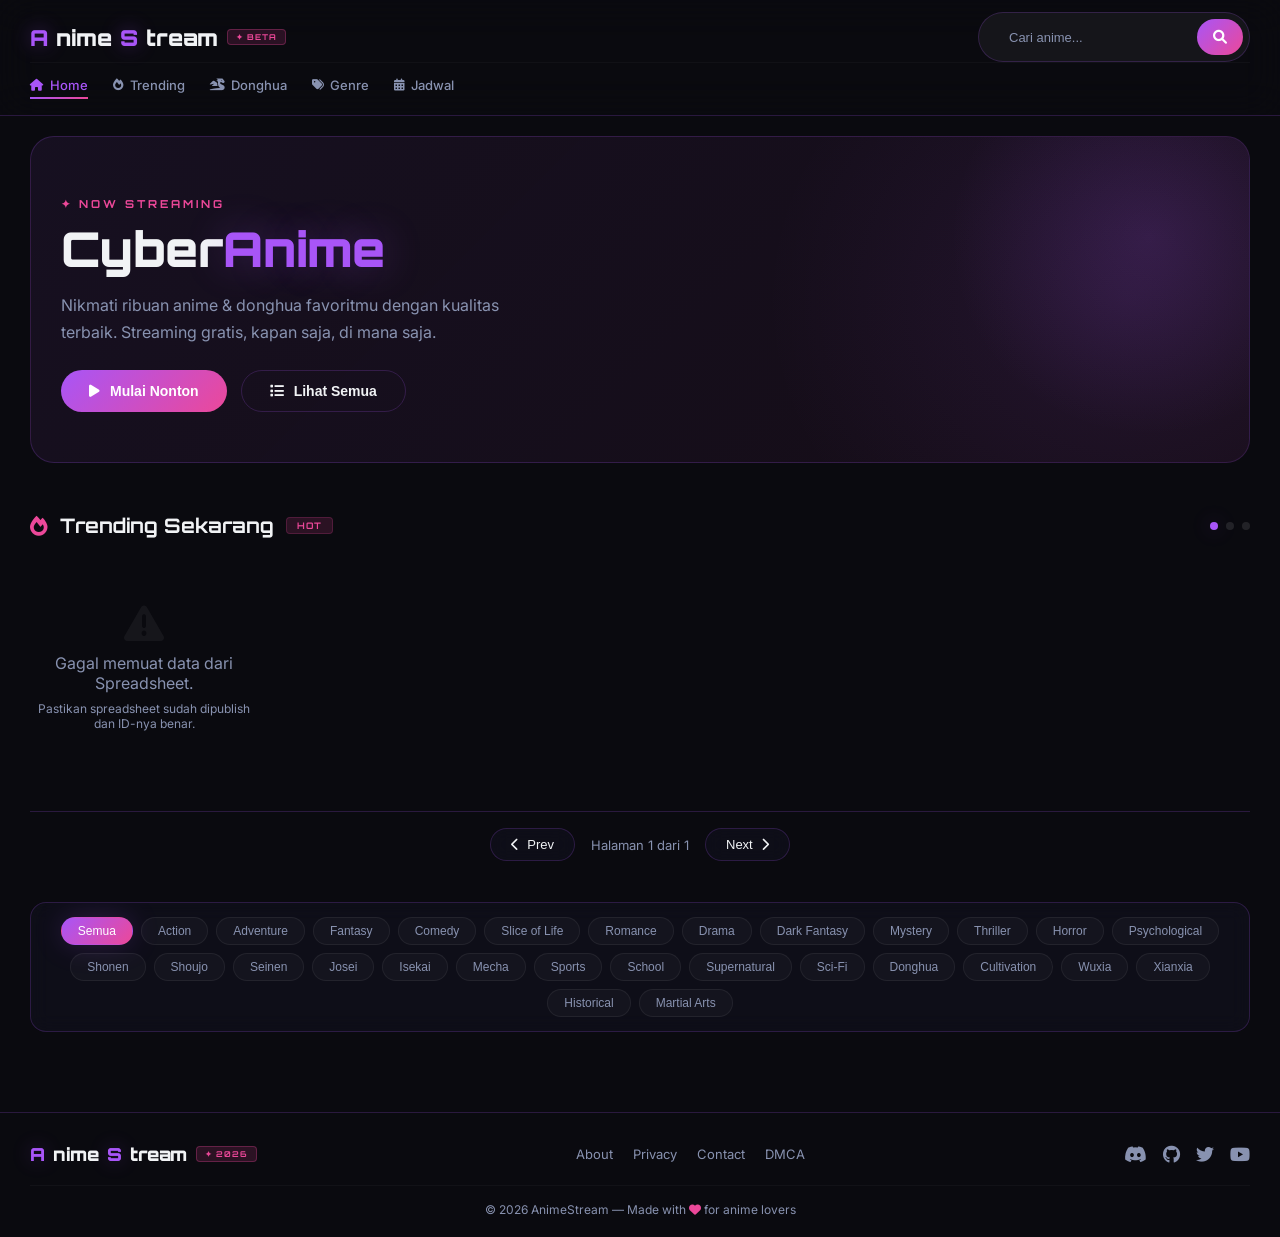
==== commit 68cbfd1c: "index.html" ====
--- a/index.html
+++ b/index.html
@@ -3,365 +3,158 @@
 <head>
     <meta charset="UTF-8">
     <meta name="viewport" content="width=device-width, initial-scale=1.0">
-    <title id="pageTitle">AnimeStream - Detail</title>
+    <title>AnimeStream - Cyberpunk</title>
     <link rel="stylesheet" href="https://cdnjs.cloudflare.com/ajax/libs/font-awesome/6.0.0-beta3/css/all.min.css">
-    <link rel="stylesheet" href="../style.css">
-    <style>
-        @import url('https://fonts.googleapis.com/css2?family=Orbitron:wght@400;700;900&family=Inter:wght@300;400;500;600;700&display=swap');
-
-        :root {
-            --bg-primary: #0a0a0f;
-            --bg-secondary: #12121f;
-            --bg-card: rgba(18, 18, 31, 0.6);
-            --neon-purple: #a855f7;
-            --neon-pink: #ec4899;
-            --text-primary: #f1f3f5;
-            --text-secondary: #8892b0;
-            --glow-purple: 0 0 30px rgba(168, 85, 247, 0.15);
-            --border-neon: 1px solid rgba(168, 85, 247, 0.2);
-        }
-
-        * { margin:0; padding:0; box-sizing:border-box; }
-
-        body {
-            background: var(--bg-primary);
-            color: var(--text-primary);
-            font-family: 'Inter', sans-serif;
-            min-height: 100vh;
-        }
-
-        header {
-            background: rgba(10, 10, 15, 0.8);
-            backdrop-filter: blur(20px);
-            -webkit-backdrop-filter: blur(20px);
-            border-bottom: var(--border-neon);
-            padding: 12px 30px;
-            position: sticky;
-            top: 0;
-            z-index: 1000;
-            display: flex;
-            justify-content: space-between;
-            align-items: center;
-            flex-wrap: wrap;
-            gap: 15px;
-        }
-        .logo {
-            font-family: 'Orbitron', sans-serif;
-            font-size: 20px;
-            font-weight: 900;
-            color: var(--text-primary);
-            display: flex;
-            align-items: center;
-            gap: 8px;
-        }
-        .logo .neon { color: var(--neon-purple); text-shadow: 0 0 20px rgba(168, 85, 247, 0.4); }
-        .cyber-badge {
-            font-family: 'Orbitron', sans-serif;
-            font-size: 8px;
-            font-weight: 700;
-            color: var(--neon-pink);
-            background: rgba(236, 72, 153, 0.15);
-            border: 1px solid rgba(236, 72, 153, 0.3);
-            padding: 2px 8px;
-            border-radius: 4px;
-            letter-spacing: 1px;
-        }
-        .nav-links {
-            display: flex;
-            gap: 20px;
-            align-items: center;
-        }
-        .nav-links a {
-            color: var(--text-secondary);
-            text-decoration: none;
-            font-size: 13px;
-            font-weight: 500;
-            transition: 0.3s;
-        }
-        .nav-links a:hover { color: var(--neon-purple); }
-
-        .breadcrumb {
-            display: flex;
-            align-items: center;
-            gap: 10px;
-            padding: 15px 0 10px 0;
-            font-size: 13px;
-            color: var(--text-secondary);
-        }
-        .breadcrumb a {
-            color: var(--text-secondary);
-            text-decoration: none;
-            cursor: pointer;
-            transition: 0.3s;
-        }
-        .breadcrumb a:hover { color: var(--neon-purple); }
-        .breadcrumb i { font-size: 10px; color: rgba(255,255,255,0.1); }
-        .breadcrumb span { color: var(--text-primary); font-weight: 600; }
-
-        .container { max-width: 1100px; margin: 0 auto; padding: 20px 30px 30px; }
-
-        .detail-banner {
-            background: var(--bg-card);
-            backdrop-filter: blur(10px);
-            -webkit-backdrop-filter: blur(10px);
-            border: var(--border-neon);
-            border-radius: 16px;
-            overflow: hidden;
-            margin-bottom: 30px;
-            display: flex;
-            flex-wrap: wrap;
-        }
-        .detail-banner .poster {
-            flex: 0 0 220px;
-            height: 320px;
-        }
-        .detail-banner .poster img {
-            width: 100%;
-            height: 100%;
-            object-fit: cover;
-        }
-        .detail-banner .desc {
-            flex: 1;
-            padding: 25px 30px;
-        }
-        .detail-banner .desc h1 {
-            font-family: 'Orbitron', sans-serif;
-            font-size: 26px;
-            font-weight: 700;
-            margin-bottom: 8px;
-        }
-        .detail-banner .desc .status {
-            display: inline-block;
-            background: linear-gradient(135deg, var(--neon-purple), var(--neon-pink));
-            color: #fff;
-            padding: 2px 14px;
-            border-radius: 50px;
-            font-size: 11px;
-            font-weight: 600;
-            margin-bottom: 10px;
-            font-family: 'Orbitron', sans-serif;
-            letter-spacing: 1px;
-        }
-        .detail-banner .desc .genres {
-            display: flex;
-            flex-wrap: wrap;
-            gap: 8px;
-            margin: 10px 0;
-        }
-        .detail-banner .desc .genres span {
-            background: rgba(255,255,255,0.05);
-            border: var(--border-neon);
-            padding: 4px 14px;
-            border-radius: 50px;
-            font-size: 11px;
-            color: var(--text-secondary);
-        }
-        .detail-banner .desc p {
-            color: var(--text-secondary);
-            line-height: 1.7;
-            font-size: 14px;
-        }
-        .detail-banner .desc .meta-info {
-            display: flex;
-            flex-wrap: wrap;
-            gap: 20px;
-            margin-top: 15px;
-            font-size: 13px;
-            color: var(--text-secondary);
-        }
-        .detail-banner .desc .meta-info i { color: var(--neon-purple); margin-right: 5px; }
-
-        .episode-section { margin-top: 30px; }
-        .episode-section h2 {
-            font-family: 'Orbitron', sans-serif;
-            font-size: 18px;
-            font-weight: 700;
-            margin-bottom: 15px;
-        }
-        .episode-section h2 i { color: var(--neon-pink); margin-right: 10px; }
-
-        .episode-list {
-            display: grid;
-            grid-template-columns: repeat(auto-fill, minmax(150px, 1fr));
-            gap: 12px;
-        }
-        .episode-btn {
-            background: var(--bg-card);
-            backdrop-filter: blur(10px);
-            border: var(--border-neon);
-            border-radius: 12px;
-            padding: 14px 10px;
-            text-align: center;
-            font-size: 13px;
-            font-weight: 500;
-            color: var(--text-primary);
-            cursor: pointer;
-            transition: 0.3s;
-        }
-        .episode-btn:hover {
-            background: linear-gradient(135deg, var(--neon-purple), var(--neon-pink));
-            border-color: transparent;
-            box-shadow: 0 0 30px rgba(168, 85, 247, 0.2);
-            transform: translateY(-3px);
-        }
-        .episode-btn .ep-num {
-            display: block;
-            font-family: 'Orbitron', sans-serif;
-            font-size: 14px;
-            font-weight: 700;
-            color: var(--neon-purple);
-        }
-        .episode-btn:hover .ep-num { color: #fff; }
-        .episode-btn .ep-title {
-            display: block;
-            font-size: 12px;
-            color: var(--text-secondary);
-            margin-top: 4px;
-        }
-        .episode-btn:hover .ep-title { color: rgba(255,255,255,0.8); }
-
-        .footer {
-            margin-top: 40px;
-            padding-top: 18px;
-            border-top: var(--border-neon);
-            text-align: center;
-            font-size: 13px;
-            color: var(--text-secondary);
-        }
-        .footer .neon { color: var(--neon-pink); }
-
-        @media (max-width: 768px) {
-            header { padding: 10px 15px; flex-direction: column; align-items: stretch; gap: 10px; }
-            .nav-links { justify-content: center; flex-wrap: wrap; gap: 12px; }
-            .container { padding: 10px 15px; }
-            .detail-banner .poster { flex: 0 0 100%; height: 220px; }
-            .detail-banner .desc { padding: 15px; }
-            .detail-banner .desc h1 { font-size: 20px; }
-            .episode-list { grid-template-columns: repeat(auto-fill, minmax(120px, 1fr)); }
-        }
-    </style>
+    <link rel="stylesheet" href="style.css">
 </head>
 <body>
 
+    <!-- HEADER -->
     <header>
-        <div class="logo">
-            <span class="neon">A</span>nime<span class="neon">S</span>tream
-            <span class="cyber-badge">✦ DETAIL</span>
+        <div class="header-top">
+            <div class="logo">
+                <span class="neon">A</span><span>nime</span><span class="neon">S</span><span>tream</span>
+                <span class="cyber-badge">✦ BETA</span>
+            </div>
+            <div class="search-box">
+                <input type="text" id="searchInput" placeholder="Cari anime..." onkeydown="if(event.key==='Enter') searchAnime()">
+                <button onclick="searchAnime()"><i class="fas fa-search"></i></button>
+            </div>
         </div>
-        <div class="nav-links">
-            <a href="../index.html"><i class="fas fa-home"></i> Home</a>
-            <a href="#"><i class="fas fa-fire"></i> Trending</a>
-            <a href="#"><i class="fas fa-tags"></i> Genre</a>
-        </div>
+        <nav class="main-nav" id="mainNav">
+            <a href="#" class="active" onclick="goHome()"><i class="fas fa-home"></i> Home</a>
+            <a href="#" onclick="filterByGenre('all')"><i class="fas fa-fire"></i> Trending</a>
+            <a href="#" onclick="filterByGenre('donghua')"><i class="fas fa-dragon"></i> Donghua</a>
+            <a href="#" onclick="document.getElementById('genreFilter').scrollIntoView({behavior:'smooth'})"><i class="fas fa-tags"></i> Genre</a>
+            <a href="#" onclick="alert('Jadwal rilis akan segera hadir!')"><i class="fas fa-calendar-alt"></i> Jadwal</a>
+        </nav>
     </header>
 
+    <!-- HERO BANNER -->
+    <div class="hero-banner">
+        <div class="hero-content">
+            <div class="hero-tag">✦ NOW STREAMING</div>
+            <h1 class="hero-title">Cyber<span class="neon">Anime</span></h1>
+            <p class="hero-desc">Nikmati ribuan anime & donghua favoritmu dengan kualitas terbaik. Streaming gratis, kapan saja, di mana saja.</p>
+            <div class="hero-buttons">
+                <button class="btn-primary" onclick="document.querySelector('.section-title').scrollIntoView({behavior:'smooth'})">
+                    <i class="fas fa-play"></i> Mulai Nonton
+                </button>
+                <button class="btn-secondary" onclick="filterByGenre('all')">
+                    <i class="fas fa-list"></i> Lihat Semua
+                </button>
+            </div>
+        </div>
+        <div class="hero-glow"></div>
+    </div>
+
+    <!-- KONTEN -->
     <div class="container">
 
-        <!-- ★ BREADCRUMB ★ -->
-        <div class="breadcrumb">
-            <a href="#" onclick="location.href='../index.html'">Home</a>
-            <i class="fas fa-chevron-right"></i>
-            <span id="breadcrumbTitle">Loading...</span>
+        <div id="page-home" class="page active">
+
+            <div class="section-header">
+                <div class="section-title">
+                    <i class="fas fa-fire"></i> Trending Sekarang
+                    <span class="section-badge">HOT</span>
+                </div>
+                <div class="section-nav">
+                    <button class="nav-dot active"></button>
+                    <button class="nav-dot"></button>
+                    <button class="nav-dot"></button>
+                </div>
+            </div>
+
+            <!-- GRID ANIME -->
+            <div id="animeGrid" class="anime-grid"></div>
+
+            <!-- PAGINATION -->
+            <div class="pagination">
+                <button id="prevPageBtn" onclick="changePage(-1)"><i class="fas fa-chevron-left"></i> Prev</button>
+                <span id="pageInfo">Halaman 1 dari 1</span>
+                <button id="nextPageBtn" onclick="changePage(1)">Next <i class="fas fa-chevron-right"></i></button>
+            </div>
+
+            <!-- ★ GENRE FILTER LENGKAP (28 GENRE) ★ -->
+            <div class="genre-filter" id="genreFilter">
+                <button class="genre-btn active" data-genre="all" onclick="filterByGenre('all')">Semua</button>
+                
+                <!-- Action / Petualangan -->
+                <button class="genre-btn" data-genre="action" onclick="filterByGenre('action')">Action</button>
+                <button class="genre-btn" data-genre="adventure" onclick="filterByGenre('adventure')">Adventure</button>
+                <button class="genre-btn" data-genre="fantasy" onclick="filterByGenre('fantasy')">Fantasy</button>
+                
+                <!-- Komedi / Slice of Life -->
+                <button class="genre-btn" data-genre="comedy" onclick="filterByGenre('comedy')">Comedy</button>
+                <button class="genre-btn" data-genre="slice-of-life" onclick="filterByGenre('slice-of-life')">Slice of Life</button>
+                
+                <!-- Romansa / Drama -->
+                <button class="genre-btn" data-genre="romance" onclick="filterByGenre('romance')">Romance</button>
+                <button class="genre-btn" data-genre="drama" onclick="filterByGenre('drama')">Drama</button>
+                
+                <!-- Dark / Misteri -->
+                <button class="genre-btn" data-genre="dark-fantasy" onclick="filterByGenre('dark-fantasy')">Dark Fantasy</button>
+                <button class="genre-btn" data-genre="mystery" onclick="filterByGenre('mystery')">Mystery</button>
+                <button class="genre-btn" data-genre="thriller" onclick="filterByGenre('thriller')">Thriller</button>
+                <button class="genre-btn" data-genre="horror" onclick="filterByGenre('horror')">Horror</button>
+                <button class="genre-btn" data-genre="psychological" onclick="filterByGenre('psychological')">Psychological</button>
+                
+                <!-- Demografi -->
+                <button class="genre-btn" data-genre="shonen" onclick="filterByGenre('shonen')">Shonen</button>
+                <button class="genre-btn" data-genre="shoujo" onclick="filterByGenre('shoujo')">Shoujo</button>
+                <button class="genre-btn" data-genre="seinen" onclick="filterByGenre('seinen')">Seinen</button>
+                <button class="genre-btn" data-genre="josei" onclick="filterByGenre('josei')">Josei</button>
+                
+                <!-- Sub-Genre Populer -->
+                <button class="genre-btn" data-genre="isekai" onclick="filterByGenre('isekai')">Isekai</button>
+                <button class="genre-btn" data-genre="mecha" onclick="filterByGenre('mecha')">Mecha</button>
+                <button class="genre-btn" data-genre="sports" onclick="filterByGenre('sports')">Sports</button>
+                <button class="genre-btn" data-genre="school" onclick="filterByGenre('school')">School</button>
+                <button class="genre-btn" data-genre="supernatural" onclick="filterByGenre('supernatural')">Supernatural</button>
+                <button class="genre-btn" data-genre="sci-fi" onclick="filterByGenre('sci-fi')">Sci-Fi</button>
+                
+                <!-- Donghua Khas -->
+                <button class="genre-btn" data-genre="donghua" onclick="filterByGenre('donghua')">Donghua</button>
+                <button class="genre-btn" data-genre="cultivation" onclick="filterByGenre('cultivation')">Cultivation</button>
+                <button class="genre-btn" data-genre="wuxia" onclick="filterByGenre('wuxia')">Wuxia</button>
+                <button class="genre-btn" data-genre="xianxia" onclick="filterByGenre('xianxia')">Xianxia</button>
+                <button class="genre-btn" data-genre="historical" onclick="filterByGenre('historical')">Historical</button>
+                <button class="genre-btn" data-genre="martial-arts" onclick="filterByGenre('martial-arts')">Martial Arts</button>
+            </div>
+
         </div>
 
-        <!-- ★ DETAIL BANNER ★ -->
-        <div id="detailContent">
-            <div class="loader"><i class="fas fa-spinner"></i></div>
-        </div>
-
-        <div class="footer">
-            &copy; 2026 AnimeStream — Made with <i class="fas fa-heart neon"></i>
+        <div id="globalLoader" class="loader" style="display:none;">
+            <i class="fas fa-spinner"></i>
         </div>
 
     </div>
 
-    <script>
-        // ============================================================
-        //  ★ LOAD DETAIL DARI LOCALSTORAGE ★
-        //  (Data dikirim dari script.js saat user klik kartu)
-        // ============================================================
-        function loadDetail() {
-            const container = document.getElementById('detailContent');
-            const breadcrumbTitle = document.getElementById('breadcrumbTitle');
+    <!-- FOOTER -->
+    <footer>
+        <div class="footer-content">
+            <div class="footer-logo">
+                <span class="neon">A</span>nime<span class="neon">S</span>tream
+                <span class="cyber-badge">✦ 2026</span>
+            </div>
+            <div class="footer-links">
+                <a href="#">About</a>
+                <a href="#">Privacy</a>
+                <a href="#">Contact</a>
+                <a href="#">DMCA</a>
+            </div>
+            <div class="footer-social">
+                <a href="#"><i class="fab fa-discord"></i></a>
+                <a href="#"><i class="fab fa-github"></i></a>
+                <a href="#"><i class="fab fa-twitter"></i></a>
+                <a href="#"><i class="fab fa-youtube"></i></a>
+            </div>
+        </div>
+        <div class="footer-bottom">
+            <p>© 2026 AnimeStream — Made with <i class="fas fa-heart neon"></i> for anime lovers</p>
+        </div>
+    </footer>
 
-            // Ambil data dari localStorage
-            const animeData = localStorage.getItem('currentAnime');
-            const episodesData = localStorage.getItem('currentEpisodes');
-
-            // Kalau tidak ada data, tampilkan error
-            if (!animeData) {
-                container.innerHTML = `
-                    <div class="empty-state">
-                        <i class="fas fa-exclamation-triangle"></i>
-                        <p>Data anime tidak ditemukan.</p>
-                        <p style="font-size:12px; margin-top:8px; color:#8892b0;">
-                            Silakan kembali ke Home dan klik kartu anime.
-                        </p>
-                        <button onclick="location.href='../index.html'" style="margin-top:15px;padding:10px 25px;background:var(--neon-purple);border:none;border-radius:50px;color:#fff;cursor:pointer;">
-                            Kembali ke Home
-                        </button>
-                    </div>
-                `;
-                return;
-            }
-
-            // Parse data
-            const anime = JSON.parse(animeData);
-            const episodes = episodesData ? JSON.parse(episodesData) : [];
-
-            // ★ Update judul halaman (tab browser) ★
-            document.getElementById('pageTitle').textContent = `${anime.title} - Detail`;
-
-            // ★ Update breadcrumb ★
-            breadcrumbTitle.textContent = anime.title;
-
-            // ★ Render detail ★
-            const genres = anime.genre ? anime.genre.split(',').map(g => `<span>${g.trim()}</span>`).join('') : '';
-
-            let episodeButtons = '';
-            if (episodes.length > 0) {
-                episodeButtons = episodes.map(ep => `
-                    <div class="episode-btn" onclick="location.href='../watch.html?anime=${anime.id}&ep=${ep.number}&url=${ep.url}'">
-                        <span class="ep-num">EP ${ep.number}</span>
-                        <span class="ep-title">${ep.title || ''}</span>
-                    </div>
-                `).join('');
-            } else {
-                episodeButtons = `<div class="empty-state"><p>Belum ada episode.</p></div>`;
-            }
-
-            container.innerHTML = `
-                <div class="detail-banner">
-                    <div class="poster">
-                        <!-- ★ GAMBAR SAMA DENGAN DI HOME ★ -->
-                        <img src="${anime.image || 'https://via.placeholder.com/300x400/141425/7a7a9a?text=No+Image'}" 
-                             alt="${anime.title}" 
-                             onerror="this.src='https://via.placeholder.com/300x400/141425/7a7a9a?text=No+Image'">
-                    </div>
-                    <div class="desc">
-                        <!-- ★ JUDUL SAMA DENGAN DI HOME ★ -->
-                        <h1>${anime.title}</h1>
-                        <span class="status">Ongoing</span>
-                        <div class="genres">${genres}</div>
-                        <p>${anime.synopsis || 'Tidak ada sinopsis.'}</p>
-                        <div class="meta-info">
-                            <span><i class="fas fa-calendar-alt"></i> Updated: ${anime.date || new Date().toLocaleDateString('id-ID')}</span>
-                            <span><i class="fas fa-list-ul"></i> Total Episode: ${episodes.length}</span>
-                        </div>
-                    </div>
-                </div>
-                <div class="episode-section">
-                    <h2><i class="fas fa-list-ul"></i> Daftar Episode</h2>
-                    <div class="episode-list">${episodeButtons}</div>
-                </div>
-            `;
-        }
-
-        // ============================================================
-        //  ★ INISIALISASI ★
-        // ============================================================
-        document.addEventListener('DOMContentLoaded', loadDetail);
-    </script>
-
+    <script src="script.js"></script>
 </body>
 </html>
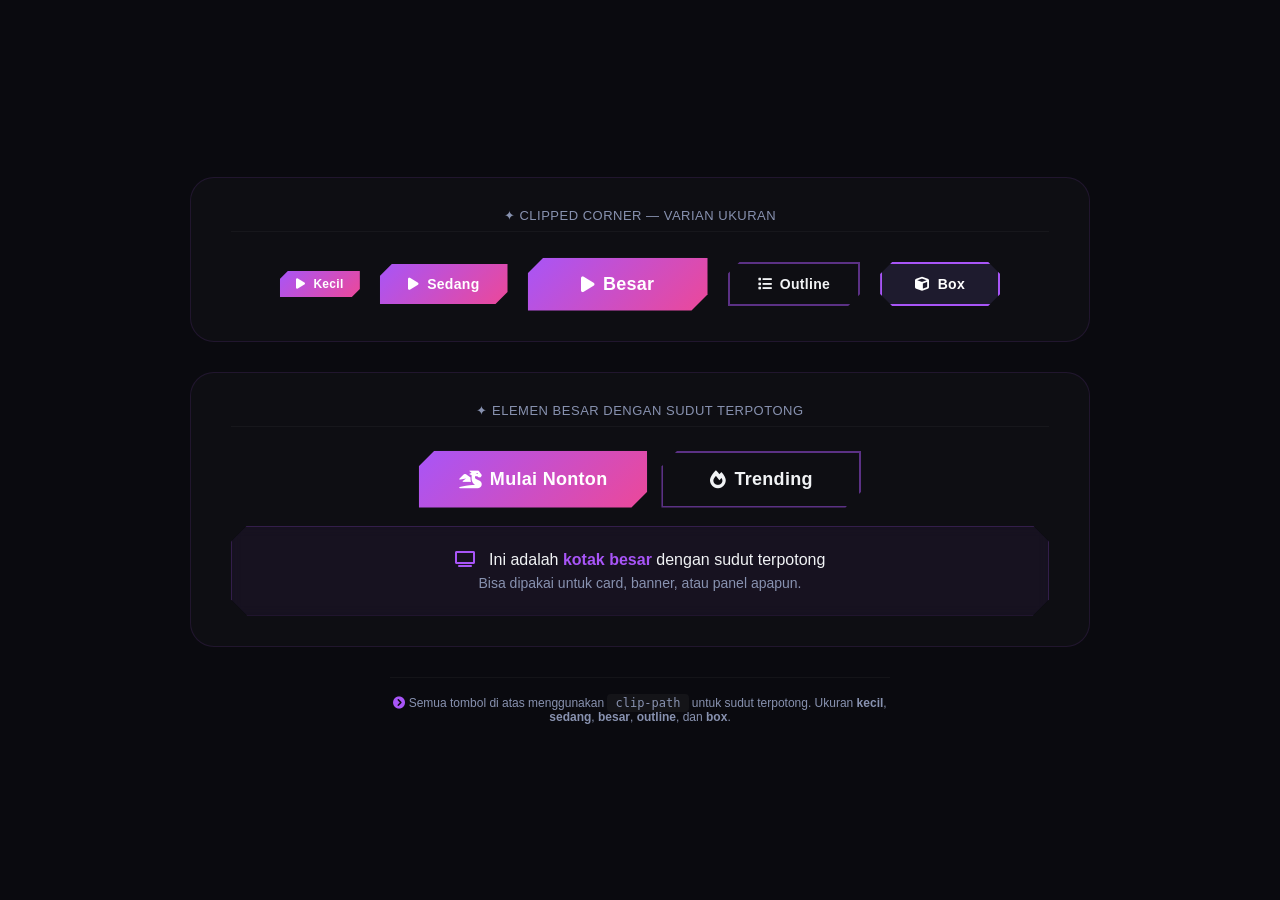
==== commit c69319a3: "Update index.html" ====
--- a/index.html
+++ b/index.html
@@ -3,158 +3,275 @@
 <head>
     <meta charset="UTF-8">
     <meta name="viewport" content="width=device-width, initial-scale=1.0">
-    <title>AnimeStream - Cyberpunk</title>
+    <title>Tombol Sudut Terpotong</title>
     <link rel="stylesheet" href="https://cdnjs.cloudflare.com/ajax/libs/font-awesome/6.0.0-beta3/css/all.min.css">
-    <link rel="stylesheet" href="style.css">
+    <style>
+        /* --- Reset dasar & tema --- */
+        * {
+            margin: 0;
+            padding: 0;
+            box-sizing: border-box;
+        }
+
+        body {
+            background: #0a0a0f;
+            display: flex;
+            flex-direction: column;
+            align-items: center;
+            justify-content: center;
+            min-height: 100vh;
+            font-family: 'Inter', sans-serif;
+            padding: 20px;
+            gap: 30px;
+        }
+
+        /* --- Gaya tombol "clipped corner" --- */
+        .btn-clipped {
+            position: relative;
+            display: inline-flex;
+            align-items: center;
+            justify-content: center;
+            gap: 8px;
+
+            /* Warna dasar */
+            background: linear-gradient(135deg, #a855f7, #ec4899);
+            color: #fff;
+            border: none;
+            padding: 12px 28px;
+
+            /* Ukuran font & tebal */
+            font-size: 14px;
+            font-weight: 600;
+            font-family: 'Inter', sans-serif;
+
+            /* Clipped corner utama pakai clip-path */
+            clip-path: polygon(
+                12px 0%,            /* kiri atas miring */
+                100% 0%,            /* kanan atas */
+                100% calc(100% - 12px), /* kanan bawah miring */
+                calc(100% - 12px) 100%, /* bawah kanan miring */
+                0% 100%,            /* kiri bawah */
+                0% 12px             /* kiri atas miring (kembali) */
+            );
+
+            cursor: pointer;
+            transition: all 0.25s ease;
+            box-shadow: 0 4px 15px rgba(168, 85, 247, 0.25);
+            text-decoration: none;
+            letter-spacing: 0.3px;
+            min-width: 120px;
+        }
+
+        /* Hover efek */
+        .btn-clipped:hover {
+            transform: translateY(-2px) scale(1.02);
+            box-shadow: 0 8px 30px rgba(168, 85, 247, 0.45);
+            filter: brightness(1.08);
+        }
+
+        /* Tombol dengan border (outline) */
+        .btn-clipped-outline {
+            background: transparent;
+            color: #f1f3f5;
+            border: 2px solid rgba(168, 85, 247, 0.5);
+            box-shadow: none;
+            clip-path: polygon(
+                12px 0%,
+                100% 0%,
+                100% calc(100% - 12px),
+                calc(100% - 12px) 100%,
+                0% 100%,
+                0% 12px
+            );
+        }
+
+        .btn-clipped-outline:hover {
+            background: rgba(168, 85, 247, 0.12);
+            border-color: #a855f7;
+            box-shadow: 0 0 30px rgba(168, 85, 247, 0.15);
+            transform: translateY(-2px);
+        }
+
+        /* Tombol ukuran kecil */
+        .btn-clipped-sm {
+            padding: 6px 16px;
+            font-size: 12px;
+            min-width: 80px;
+            clip-path: polygon(
+                8px 0%,
+                100% 0%,
+                100% calc(100% - 8px),
+                calc(100% - 8px) 100%,
+                0% 100%,
+                0% 8px
+            );
+        }
+
+        /* Tombol ukuran besar */
+        .btn-clipped-lg {
+            padding: 16px 40px;
+            font-size: 18px;
+            min-width: 180px;
+            clip-path: polygon(
+                16px 0%,
+                100% 0%,
+                100% calc(100% - 16px),
+                calc(100% - 16px) 100%,
+                0% 100%,
+                0% 16px
+            );
+        }
+
+        /* ----- VARIAN: kotak dengan clipped corner di semua sisi (lebih ekstrim) ----- */
+        .btn-clipped-box {
+            clip-path: polygon(
+                12px 0%,
+                calc(100% - 12px) 0%,
+                100% 12px,
+                100% calc(100% - 12px),
+                calc(100% - 12px) 100%,
+                12px 100%,
+                0% calc(100% - 12px),
+                0% 12px
+            );
+            background: #1e1b2e;
+            border: 2px solid #a855f7;
+            color: #fff;
+            box-shadow: 0 0 20px rgba(168, 85, 247, 0.15);
+        }
+
+        .btn-clipped-box:hover {
+            background: #2a2440;
+            border-color: #ec4899;
+            box-shadow: 0 0 40px rgba(236, 72, 153, 0.2);
+        }
+
+        /* --- Container demo --- */
+        .demo-section {
+            display: flex;
+            flex-wrap: wrap;
+            align-items: center;
+            justify-content: center;
+            gap: 20px;
+            background: rgba(255, 255, 255, 0.02);
+            padding: 30px 40px;
+            border-radius: 24px;
+            border: 1px solid rgba(168, 85, 247, 0.12);
+            max-width: 900px;
+            width: 100%;
+        }
+
+        .demo-label {
+            color: #8892b0;
+            font-size: 13px;
+            font-weight: 500;
+            letter-spacing: 0.5px;
+            text-transform: uppercase;
+            width: 100%;
+            text-align: center;
+            margin-bottom: 6px;
+            border-bottom: 1px solid rgba(255, 255, 255, 0.04);
+            padding-bottom: 8px;
+        }
+
+        /* --- Responsive --- */
+        @media (max-width: 600px) {
+            .demo-section {
+                padding: 20px 16px;
+                gap: 14px;
+            }
+            .btn-clipped-lg {
+                padding: 14px 28px;
+                font-size: 16px;
+                min-width: 140px;
+            }
+        }
+    </style>
 </head>
 <body>
 
-    <!-- HEADER -->
-    <header>
-        <div class="header-top">
-            <div class="logo">
-                <span class="neon">A</span><span>nime</span><span class="neon">S</span><span>tream</span>
-                <span class="cyber-badge">✦ BETA</span>
-            </div>
-            <div class="search-box">
-                <input type="text" id="searchInput" placeholder="Cari anime..." onkeydown="if(event.key==='Enter') searchAnime()">
-                <button onclick="searchAnime()"><i class="fas fa-search"></i></button>
-            </div>
+    <!-- === DEMO 1: TOMBOL CLIPPED CORNER (UKURAN VARIATIF) === -->
+    <div class="demo-section">
+        <div class="demo-label">✦ Clipped Corner — varian ukuran</div>
+
+        <!-- Kecil -->
+        <button class="btn-clipped btn-clipped-sm">
+            <i class="fas fa-play"></i> Kecil
+        </button>
+
+        <!-- Sedang (default) -->
+        <button class="btn-clipped">
+            <i class="fas fa-play"></i> Sedang
+        </button>
+
+        <!-- Besar -->
+        <button class="btn-clipped btn-clipped-lg">
+            <i class="fas fa-play"></i> Besar
+        </button>
+
+        <!-- Outline -->
+        <button class="btn-clipped btn-clipped-outline">
+            <i class="fas fa-list"></i> Outline
+        </button>
+
+        <!-- Box (clipped di semua sudut) -->
+        <button class="btn-clipped btn-clipped-box">
+            <i class="fas fa-cube"></i> Box
+        </button>
+    </div>
+
+    <!-- === DEMO 2: TOMBOL CLIPPED CORNER UNTUK KOTAK / ELEMEN BESAR === -->
+    <div class="demo-section" style="flex-direction: column; align-items: stretch; gap: 18px;">
+        <div class="demo-label">✦ Elemen besar dengan sudut terpotong</div>
+
+        <div style="display: flex; flex-wrap: wrap; gap: 14px; justify-content: center;">
+            <!-- Tombol besar dengan icon -->
+            <button class="btn-clipped btn-clipped-lg" style="min-width: 200px;">
+                <i class="fas fa-dragon"></i> Mulai Nonton
+            </button>
+
+            <!-- Tombol besar outline -->
+            <button class="btn-clipped btn-clipped-lg btn-clipped-outline" style="min-width: 200px;">
+                <i class="fas fa-fire"></i> Trending
+            </button>
         </div>
-        <nav class="main-nav" id="mainNav">
-            <a href="#" class="active" onclick="goHome()"><i class="fas fa-home"></i> Home</a>
-            <a href="#" onclick="filterByGenre('all')"><i class="fas fa-fire"></i> Trending</a>
-            <a href="#" onclick="filterByGenre('donghua')"><i class="fas fa-dragon"></i> Donghua</a>
-            <a href="#" onclick="document.getElementById('genreFilter').scrollIntoView({behavior:'smooth'})"><i class="fas fa-tags"></i> Genre</a>
-            <a href="#" onclick="alert('Jadwal rilis akan segera hadir!')"><i class="fas fa-calendar-alt"></i> Jadwal</a>
-        </nav>
-    </header>
-
-    <!-- HERO BANNER -->
-    <div class="hero-banner">
-        <div class="hero-content">
-            <div class="hero-tag">✦ NOW STREAMING</div>
-            <h1 class="hero-title">Cyber<span class="neon">Anime</span></h1>
-            <p class="hero-desc">Nikmati ribuan anime & donghua favoritmu dengan kualitas terbaik. Streaming gratis, kapan saja, di mana saja.</p>
-            <div class="hero-buttons">
-                <button class="btn-primary" onclick="document.querySelector('.section-title').scrollIntoView({behavior:'smooth'})">
-                    <i class="fas fa-play"></i> Mulai Nonton
-                </button>
-                <button class="btn-secondary" onclick="filterByGenre('all')">
-                    <i class="fas fa-list"></i> Lihat Semua
-                </button>
-            </div>
+
+        <!-- Sebuah "card" / kotak besar dengan sudut terpotong (bukan tombol, tapi elemen) -->
+        <div style="
+            clip-path: polygon(
+                16px 0%,
+                calc(100% - 16px) 0%,
+                100% 16px,
+                100% calc(100% - 16px),
+                calc(100% - 16px) 100%,
+                16px 100%,
+                0% calc(100% - 16px),
+                0% 16px
+            );
+            background: rgba(168, 85, 247, 0.06);
+            border: 1.5px solid rgba(168, 85, 247, 0.2);
+            padding: 24px 28px;
+            color: #f1f3f5;
+            text-align: center;
+            backdrop-filter: blur(6px);
+            transition: 0.3s;
+        ">
+            <p style="font-size: 16px; font-weight: 500;">
+                <i class="fas fa-tv" style="color: #a855f7; margin-right: 10px;"></i>
+                Ini adalah <strong style="color: #a855f7;">kotak besar</strong> dengan sudut terpotong
+            </p>
+            <p style="color: #8892b0; font-size: 14px; margin-top: 6px;">
+                Bisa dipakai untuk card, banner, atau panel apapun.
+            </p>
         </div>
-        <div class="hero-glow"></div>
     </div>
 
-    <!-- KONTEN -->
-    <div class="container">
-
-        <div id="page-home" class="page active">
-
-            <div class="section-header">
-                <div class="section-title">
-                    <i class="fas fa-fire"></i> Trending Sekarang
-                    <span class="section-badge">HOT</span>
-                </div>
-                <div class="section-nav">
-                    <button class="nav-dot active"></button>
-                    <button class="nav-dot"></button>
-                    <button class="nav-dot"></button>
-                </div>
-            </div>
-
-            <!-- GRID ANIME -->
-            <div id="animeGrid" class="anime-grid"></div>
-
-            <!-- PAGINATION -->
-            <div class="pagination">
-                <button id="prevPageBtn" onclick="changePage(-1)"><i class="fas fa-chevron-left"></i> Prev</button>
-                <span id="pageInfo">Halaman 1 dari 1</span>
-                <button id="nextPageBtn" onclick="changePage(1)">Next <i class="fas fa-chevron-right"></i></button>
-            </div>
-
-            <!-- ★ GENRE FILTER LENGKAP (28 GENRE) ★ -->
-            <div class="genre-filter" id="genreFilter">
-                <button class="genre-btn active" data-genre="all" onclick="filterByGenre('all')">Semua</button>
-                
-                <!-- Action / Petualangan -->
-                <button class="genre-btn" data-genre="action" onclick="filterByGenre('action')">Action</button>
-                <button class="genre-btn" data-genre="adventure" onclick="filterByGenre('adventure')">Adventure</button>
-                <button class="genre-btn" data-genre="fantasy" onclick="filterByGenre('fantasy')">Fantasy</button>
-                
-                <!-- Komedi / Slice of Life -->
-                <button class="genre-btn" data-genre="comedy" onclick="filterByGenre('comedy')">Comedy</button>
-                <button class="genre-btn" data-genre="slice-of-life" onclick="filterByGenre('slice-of-life')">Slice of Life</button>
-                
-                <!-- Romansa / Drama -->
-                <button class="genre-btn" data-genre="romance" onclick="filterByGenre('romance')">Romance</button>
-                <button class="genre-btn" data-genre="drama" onclick="filterByGenre('drama')">Drama</button>
-                
-                <!-- Dark / Misteri -->
-                <button class="genre-btn" data-genre="dark-fantasy" onclick="filterByGenre('dark-fantasy')">Dark Fantasy</button>
-                <button class="genre-btn" data-genre="mystery" onclick="filterByGenre('mystery')">Mystery</button>
-                <button class="genre-btn" data-genre="thriller" onclick="filterByGenre('thriller')">Thriller</button>
-                <button class="genre-btn" data-genre="horror" onclick="filterByGenre('horror')">Horror</button>
-                <button class="genre-btn" data-genre="psychological" onclick="filterByGenre('psychological')">Psychological</button>
-                
-                <!-- Demografi -->
-                <button class="genre-btn" data-genre="shonen" onclick="filterByGenre('shonen')">Shonen</button>
-                <button class="genre-btn" data-genre="shoujo" onclick="filterByGenre('shoujo')">Shoujo</button>
-                <button class="genre-btn" data-genre="seinen" onclick="filterByGenre('seinen')">Seinen</button>
-                <button class="genre-btn" data-genre="josei" onclick="filterByGenre('josei')">Josei</button>
-                
-                <!-- Sub-Genre Populer -->
-                <button class="genre-btn" data-genre="isekai" onclick="filterByGenre('isekai')">Isekai</button>
-                <button class="genre-btn" data-genre="mecha" onclick="filterByGenre('mecha')">Mecha</button>
-                <button class="genre-btn" data-genre="sports" onclick="filterByGenre('sports')">Sports</button>
-                <button class="genre-btn" data-genre="school" onclick="filterByGenre('school')">School</button>
-                <button class="genre-btn" data-genre="supernatural" onclick="filterByGenre('supernatural')">Supernatural</button>
-                <button class="genre-btn" data-genre="sci-fi" onclick="filterByGenre('sci-fi')">Sci-Fi</button>
-                
-                <!-- Donghua Khas -->
-                <button class="genre-btn" data-genre="donghua" onclick="filterByGenre('donghua')">Donghua</button>
-                <button class="genre-btn" data-genre="cultivation" onclick="filterByGenre('cultivation')">Cultivation</button>
-                <button class="genre-btn" data-genre="wuxia" onclick="filterByGenre('wuxia')">Wuxia</button>
-                <button class="genre-btn" data-genre="xianxia" onclick="filterByGenre('xianxia')">Xianxia</button>
-                <button class="genre-btn" data-genre="historical" onclick="filterByGenre('historical')">Historical</button>
-                <button class="genre-btn" data-genre="martial-arts" onclick="filterByGenre('martial-arts')">Martial Arts</button>
-            </div>
-
-        </div>
-
-        <div id="globalLoader" class="loader" style="display:none;">
-            <i class="fas fa-spinner"></i>
-        </div>
-
+    <!-- === DEMO 3: SEMUA TOMBOL DI ATAS BISA DIKLIK === -->
+    <div style="color: #8892b0; font-size: 12px; text-align: center; max-width: 500px; border-top: 1px solid rgba(255,255,255,0.04); padding-top: 18px;">
+        <i class="fas fa-chevron-circle-right" style="color: #a855f7;"></i>
+        Semua tombol di atas menggunakan <code style="background: rgba(255,255,255,0.04); padding: 2px 8px; border-radius: 4px;">clip-path</code> untuk sudut terpotong.
+        Ukuran <strong>kecil</strong>, <strong>sedang</strong>, <strong>besar</strong>, <strong>outline</strong>, dan <strong>box</strong>.
     </div>
 
-    <!-- FOOTER -->
-    <footer>
-        <div class="footer-content">
-            <div class="footer-logo">
-                <span class="neon">A</span>nime<span class="neon">S</span>tream
-                <span class="cyber-badge">✦ 2026</span>
-            </div>
-            <div class="footer-links">
-                <a href="#">About</a>
-                <a href="#">Privacy</a>
-                <a href="#">Contact</a>
-                <a href="#">DMCA</a>
-            </div>
-            <div class="footer-social">
-                <a href="#"><i class="fab fa-discord"></i></a>
-                <a href="#"><i class="fab fa-github"></i></a>
-                <a href="#"><i class="fab fa-twitter"></i></a>
-                <a href="#"><i class="fab fa-youtube"></i></a>
-            </div>
-        </div>
-        <div class="footer-bottom">
-            <p>© 2026 AnimeStream — Made with <i class="fas fa-heart neon"></i> for anime lovers</p>
-        </div>
-    </footer>
-
-    <script src="script.js"></script>
 </body>
 </html>
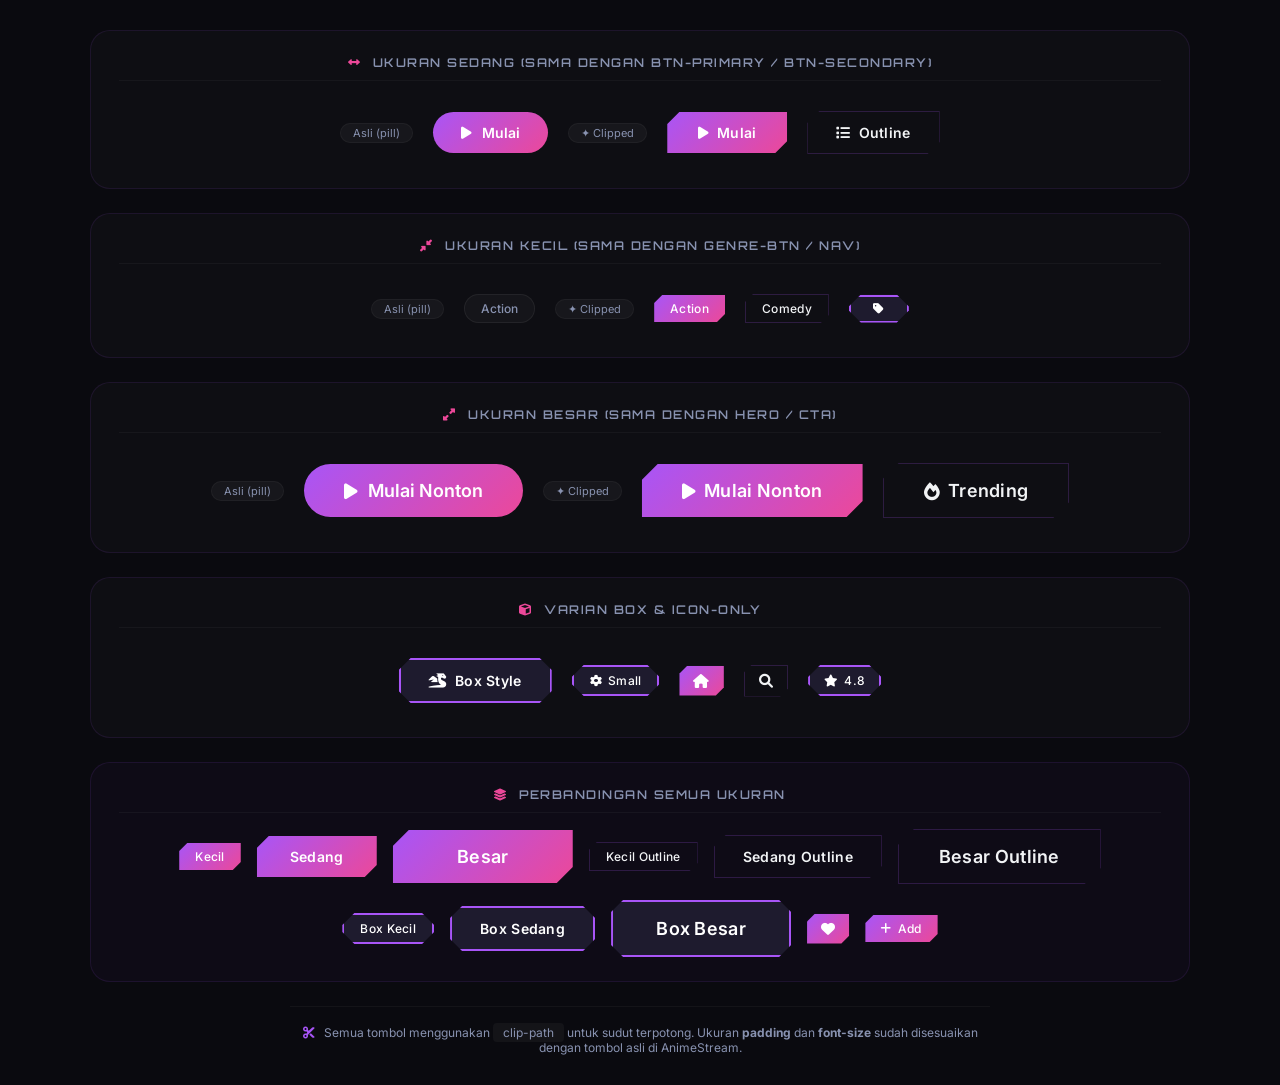
==== commit 88f71a9c: "Update index.html" ====
--- a/index.html
+++ b/index.html
@@ -3,10 +3,11 @@
 <head>
     <meta charset="UTF-8">
     <meta name="viewport" content="width=device-width, initial-scale=1.0">
-    <title>Tombol Sudut Terpotong</title>
+    <title>Tombol Clipped Corner - AnimeStream</title>
     <link rel="stylesheet" href="https://cdnjs.cloudflare.com/ajax/libs/font-awesome/6.0.0-beta3/css/all.min.css">
     <style>
-        /* --- Reset dasar & tema --- */
+        @import url('https://fonts.googleapis.com/css2?family=Orbitron:wght@400;700;900&family=Inter:wght@300;400;500;600;700&display=swap');
+
         * {
             margin: 0;
             padding: 0;
@@ -21,11 +22,28 @@
             justify-content: center;
             min-height: 100vh;
             font-family: 'Inter', sans-serif;
-            padding: 20px;
+            padding: 30px 20px;
             gap: 30px;
         }
 
-        /* --- Gaya tombol "clipped corner" --- */
+        /* --- TEMA DARI ANIMESTREAM --- */
+        :root {
+            --bg-primary: #0a0a0f;
+            --bg-secondary: #12121f;
+            --bg-card: rgba(18, 18, 31, 0.6);
+            --neon-purple: #a855f7;
+            --neon-pink: #ec4899;
+            --text-primary: #f1f3f5;
+            --text-secondary: #8892b0;
+            --glow-purple: 0 0 30px rgba(168, 85, 247, 0.15);
+            --border-neon: 1px solid rgba(168, 85, 247, 0.2);
+        }
+
+        /* ============================================================
+           TOMBOL CLIPPED CORNER — UKURAN SESUAI ASLINYA
+           ============================================================ */
+
+        /* --- BASE: semua tombol clipped --- */
         .btn-clipped {
             position: relative;
             display: inline-flex;
@@ -33,25 +51,24 @@
             justify-content: center;
             gap: 8px;
 
-            /* Warna dasar */
-            background: linear-gradient(135deg, #a855f7, #ec4899);
+            background: linear-gradient(135deg, var(--neon-purple), var(--neon-pink));
             color: #fff;
             border: none;
+
+            /* Ukuran default (sedang) — sama dengan .btn-primary & .btn-secondary */
             padding: 12px 28px;
-
-            /* Ukuran font & tebal */
             font-size: 14px;
             font-weight: 600;
             font-family: 'Inter', sans-serif;
 
-            /* Clipped corner utama pakai clip-path */
-            clip-path: polygon(
-                12px 0%,            /* kiri atas miring */
-                100% 0%,            /* kanan atas */
-                100% calc(100% - 12px), /* kanan bawah miring */
-                calc(100% - 12px) 100%, /* bawah kanan miring */
-                0% 100%,            /* kiri bawah */
-                0% 12px             /* kiri atas miring (kembali) */
+            /* Clipped corner pakai clip-path */
+            clip-path: polygon(
+                12px 0%,
+                100% 0%,
+                100% calc(100% - 12px),
+                calc(100% - 12px) 100%,
+                0% 100%,
+                0% 12px
             );
 
             cursor: pointer;
@@ -62,18 +79,17 @@
             min-width: 120px;
         }
 
-        /* Hover efek */
         .btn-clipped:hover {
             transform: translateY(-2px) scale(1.02);
             box-shadow: 0 8px 30px rgba(168, 85, 247, 0.45);
             filter: brightness(1.08);
         }
 
-        /* Tombol dengan border (outline) */
+        /* --- VARIAN OUTLINE (sama dengan .btn-secondary) --- */
         .btn-clipped-outline {
             background: transparent;
-            color: #f1f3f5;
-            border: 2px solid rgba(168, 85, 247, 0.5);
+            color: var(--text-primary);
+            border: var(--border-neon);
             box-shadow: none;
             clip-path: polygon(
                 12px 0%,
@@ -86,17 +102,18 @@
         }
 
         .btn-clipped-outline:hover {
-            background: rgba(168, 85, 247, 0.12);
-            border-color: #a855f7;
-            box-shadow: 0 0 30px rgba(168, 85, 247, 0.15);
+            background: rgba(168, 85, 247, 0.08);
+            border-color: var(--neon-purple);
+            box-shadow: var(--glow-purple);
             transform: translateY(-2px);
         }
 
-        /* Tombol ukuran kecil */
+        /* --- UKURAN KECIL (sesuai tombol kecil di genre / nav) --- */
         .btn-clipped-sm {
             padding: 6px 16px;
             font-size: 12px;
-            min-width: 80px;
+            font-weight: 500;
+            min-width: 60px;
             clip-path: polygon(
                 8px 0%,
                 100% 0%,
@@ -105,9 +122,10 @@
                 0% 100%,
                 0% 8px
             );
-        }
-
-        /* Tombol ukuran besar */
+            gap: 6px;
+        }
+
+        /* --- UKURAN BESAR (sesuai tombol hero / CTA) --- */
         .btn-clipped-lg {
             padding: 16px 40px;
             font-size: 18px;
@@ -122,7 +140,7 @@
             );
         }
 
-        /* ----- VARIAN: kotak dengan clipped corner di semua sisi (lebih ekstrim) ----- */
+        /* --- VARIAN BOX (clipped di semua sudut) --- */
         .btn-clipped-box {
             clip-path: polygon(
                 12px 0%,
@@ -135,142 +153,240 @@
                 0% 12px
             );
             background: #1e1b2e;
-            border: 2px solid #a855f7;
+            border: 2px solid var(--neon-purple);
             color: #fff;
             box-shadow: 0 0 20px rgba(168, 85, 247, 0.15);
         }
 
         .btn-clipped-box:hover {
             background: #2a2440;
-            border-color: #ec4899;
+            border-color: var(--neon-pink);
             box-shadow: 0 0 40px rgba(236, 72, 153, 0.2);
         }
 
-        /* --- Container demo --- */
+        /* --- TOMBOL DENGAN ICON SAJA (seperti di nav) --- */
+        .btn-clipped-icon {
+            padding: 8px 14px;
+            font-size: 14px;
+            min-width: 40px;
+            clip-path: polygon(
+                8px 0%,
+                100% 0%,
+                100% calc(100% - 8px),
+                calc(100% - 8px) 100%,
+                0% 100%,
+                0% 8px
+            );
+        }
+
+        /* ============================================================
+           DEMO CONTAINER
+           ============================================================ */
+        .demo-wrapper {
+            max-width: 1100px;
+            width: 100%;
+            display: flex;
+            flex-direction: column;
+            gap: 24px;
+        }
+
         .demo-section {
             display: flex;
             flex-wrap: wrap;
             align-items: center;
             justify-content: center;
-            gap: 20px;
+            gap: 16px 20px;
             background: rgba(255, 255, 255, 0.02);
-            padding: 30px 40px;
-            border-radius: 24px;
-            border: 1px solid rgba(168, 85, 247, 0.12);
-            max-width: 900px;
-            width: 100%;
+            padding: 24px 28px;
+            border-radius: 20px;
+            border: 1px solid rgba(168, 85, 247, 0.10);
         }
 
         .demo-label {
-            color: #8892b0;
-            font-size: 13px;
-            font-weight: 500;
-            letter-spacing: 0.5px;
+            color: var(--text-secondary);
+            font-size: 12px;
+            font-weight: 600;
+            letter-spacing: 1.5px;
             text-transform: uppercase;
             width: 100%;
             text-align: center;
-            margin-bottom: 6px;
+            margin-bottom: 4px;
             border-bottom: 1px solid rgba(255, 255, 255, 0.04);
-            padding-bottom: 8px;
+            padding-bottom: 10px;
+            font-family: 'Orbitron', sans-serif;
+        }
+
+        .demo-label i {
+            color: var(--neon-pink);
+            margin-right: 6px;
+        }
+
+        /* --- Perbandingan tombol asli vs clipped --- */
+        .compare-group {
+            display: flex;
+            flex-wrap: wrap;
+            align-items: center;
+            justify-content: center;
+            gap: 12px 20px;
+            padding: 10px 0;
+        }
+
+        .compare-group .badge {
+            font-size: 11px;
+            color: var(--text-secondary);
+            background: rgba(255,255,255,0.04);
+            padding: 2px 12px;
+            border-radius: 20px;
+            border: 1px solid rgba(255,255,255,0.04);
         }
 
         /* --- Responsive --- */
-        @media (max-width: 600px) {
+        @media (max-width: 768px) {
             .demo-section {
-                padding: 20px 16px;
-                gap: 14px;
+                padding: 16px 14px;
+                gap: 12px;
             }
             .btn-clipped-lg {
                 padding: 14px 28px;
                 font-size: 16px;
                 min-width: 140px;
             }
+            .btn-clipped {
+                padding: 10px 20px;
+                font-size: 13px;
+                min-width: 100px;
+            }
+        }
+
+        @media (max-width: 480px) {
+            .demo-section {
+                padding: 12px 10px;
+                gap: 10px;
+            }
+            .btn-clipped-sm {
+                padding: 5px 12px;
+                font-size: 11px;
+                min-width: 50px;
+            }
+            .btn-clipped {
+                padding: 8px 16px;
+                font-size: 12px;
+                min-width: 80px;
+            }
+            .btn-clipped-lg {
+                padding: 12px 22px;
+                font-size: 14px;
+                min-width: 120px;
+            }
         }
     </style>
 </head>
 <body>
 
-    <!-- === DEMO 1: TOMBOL CLIPPED CORNER (UKURAN VARIATIF) === -->
-    <div class="demo-section">
-        <div class="demo-label">✦ Clipped Corner — varian ukuran</div>
-
-        <!-- Kecil -->
-        <button class="btn-clipped btn-clipped-sm">
-            <i class="fas fa-play"></i> Kecil
-        </button>
-
-        <!-- Sedang (default) -->
-        <button class="btn-clipped">
-            <i class="fas fa-play"></i> Sedang
-        </button>
-
-        <!-- Besar -->
-        <button class="btn-clipped btn-clipped-lg">
-            <i class="fas fa-play"></i> Besar
-        </button>
-
-        <!-- Outline -->
-        <button class="btn-clipped btn-clipped-outline">
-            <i class="fas fa-list"></i> Outline
-        </button>
-
-        <!-- Box (clipped di semua sudut) -->
-        <button class="btn-clipped btn-clipped-box">
-            <i class="fas fa-cube"></i> Box
-        </button>
-    </div>
-
-    <!-- === DEMO 2: TOMBOL CLIPPED CORNER UNTUK KOTAK / ELEMEN BESAR === -->
-    <div class="demo-section" style="flex-direction: column; align-items: stretch; gap: 18px;">
-        <div class="demo-label">✦ Elemen besar dengan sudut terpotong</div>
-
-        <div style="display: flex; flex-wrap: wrap; gap: 14px; justify-content: center;">
-            <!-- Tombol besar dengan icon -->
-            <button class="btn-clipped btn-clipped-lg" style="min-width: 200px;">
-                <i class="fas fa-dragon"></i> Mulai Nonton
-            </button>
-
-            <!-- Tombol besar outline -->
-            <button class="btn-clipped btn-clipped-lg btn-clipped-outline" style="min-width: 200px;">
-                <i class="fas fa-fire"></i> Trending
-            </button>
-        </div>
-
-        <!-- Sebuah "card" / kotak besar dengan sudut terpotong (bukan tombol, tapi elemen) -->
-        <div style="
-            clip-path: polygon(
-                16px 0%,
-                calc(100% - 16px) 0%,
-                100% 16px,
-                100% calc(100% - 16px),
-                calc(100% - 16px) 100%,
-                16px 100%,
-                0% calc(100% - 16px),
-                0% 16px
-            );
-            background: rgba(168, 85, 247, 0.06);
-            border: 1.5px solid rgba(168, 85, 247, 0.2);
-            padding: 24px 28px;
-            color: #f1f3f5;
-            text-align: center;
-            backdrop-filter: blur(6px);
-            transition: 0.3s;
-        ">
-            <p style="font-size: 16px; font-weight: 500;">
-                <i class="fas fa-tv" style="color: #a855f7; margin-right: 10px;"></i>
-                Ini adalah <strong style="color: #a855f7;">kotak besar</strong> dengan sudut terpotong
-            </p>
-            <p style="color: #8892b0; font-size: 14px; margin-top: 6px;">
-                Bisa dipakai untuk card, banner, atau panel apapun.
-            </p>
-        </div>
-    </div>
-
-    <!-- === DEMO 3: SEMUA TOMBOL DI ATAS BISA DIKLIK === -->
-    <div style="color: #8892b0; font-size: 12px; text-align: center; max-width: 500px; border-top: 1px solid rgba(255,255,255,0.04); padding-top: 18px;">
-        <i class="fas fa-chevron-circle-right" style="color: #a855f7;"></i>
-        Semua tombol di atas menggunakan <code style="background: rgba(255,255,255,0.04); padding: 2px 8px; border-radius: 4px;">clip-path</code> untuk sudut terpotong.
-        Ukuran <strong>kecil</strong>, <strong>sedang</strong>, <strong>besar</strong>, <strong>outline</strong>, dan <strong>box</strong>.
+    <div class="demo-wrapper">
+
+        <!-- ====== SECTION 1: UKURAN STANDAR (SEDANG) ====== -->
+        <div class="demo-section">
+            <div class="demo-label"><i class="fas fa-arrows-alt-h"></i> Ukuran Sedang (sama dengan btn-primary / btn-secondary)</div>
+            <div class="compare-group">
+                <span class="badge">Asli (pill)</span>
+                <button class="btn-primary" style="background:linear-gradient(135deg,#a855f7,#ec4899);color:#fff;border:none;padding:12px 28px;border-radius:50px;font-weight:600;font-size:14px;cursor:pointer;display:flex;align-items:center;gap:10px;font-family:'Inter',sans-serif;">
+                    <i class="fas fa-play"></i> Mulai
+                </button>
+                <span class="badge">✦ Clipped</span>
+                <button class="btn-clipped">
+                    <i class="fas fa-play"></i> Mulai
+                </button>
+                <button class="btn-clipped btn-clipped-outline">
+                    <i class="fas fa-list"></i> Outline
+                </button>
+            </div>
+        </div>
+
+        <!-- ====== SECTION 2: UKURAN KECIL ====== -->
+        <div class="demo-section">
+            <div class="demo-label"><i class="fas fa-compress-alt"></i> Ukuran Kecil (sama dengan genre-btn / nav)</div>
+            <div class="compare-group">
+                <span class="badge">Asli (pill)</span>
+                <button style="background:rgba(255,255,255,0.03);border:1px solid rgba(255,255,255,0.06);color:#8892b0;padding:6px 16px;border-radius:50px;cursor:pointer;font-size:12px;font-weight:500;font-family:'Inter',sans-serif;">
+                    Action
+                </button>
+                <span class="badge">✦ Clipped</span>
+                <button class="btn-clipped btn-clipped-sm">Action</button>
+                <button class="btn-clipped btn-clipped-sm btn-clipped-outline">Comedy</button>
+                <button class="btn-clipped btn-clipped-sm btn-clipped-box" style="padding:6px 12px;">
+                    <i class="fas fa-tag"></i>
+                </button>
+            </div>
+        </div>
+
+        <!-- ====== SECTION 3: UKURAN BESAR ====== -->
+        <div class="demo-section">
+            <div class="demo-label"><i class="fas fa-expand-alt"></i> Ukuran Besar (sama dengan hero / CTA)</div>
+            <div class="compare-group">
+                <span class="badge">Asli (pill)</span>
+                <button style="background:linear-gradient(135deg,#a855f7,#ec4899);color:#fff;border:none;padding:16px 40px;border-radius:50px;font-weight:600;font-size:18px;cursor:pointer;display:flex;align-items:center;gap:10px;font-family:'Inter',sans-serif;">
+                    <i class="fas fa-play"></i> Mulai Nonton
+                </button>
+                <span class="badge">✦ Clipped</span>
+                <button class="btn-clipped btn-clipped-lg">
+                    <i class="fas fa-play"></i> Mulai Nonton
+                </button>
+                <button class="btn-clipped btn-clipped-lg btn-clipped-outline">
+                    <i class="fas fa-fire"></i> Trending
+                </button>
+            </div>
+        </div>
+
+        <!-- ====== SECTION 4: VARIAN BOX & ICON ====== -->
+        <div class="demo-section">
+            <div class="demo-label"><i class="fas fa-cube"></i> Varian Box & Icon-only</div>
+            <div class="compare-group">
+                <button class="btn-clipped btn-clipped-box">
+                    <i class="fas fa-dragon"></i> Box Style
+                </button>
+                <button class="btn-clipped btn-clipped-box btn-clipped-sm">
+                    <i class="fas fa-cog"></i> Small
+                </button>
+                <button class="btn-clipped btn-clipped-icon">
+                    <i class="fas fa-home"></i>
+                </button>
+                <button class="btn-clipped btn-clipped-icon btn-clipped-outline">
+                    <i class="fas fa-search"></i>
+                </button>
+                <button class="btn-clipped btn-clipped-sm btn-clipped-box" style="padding:6px 14px;">
+                    <i class="fas fa-star"></i> 4.8
+                </button>
+            </div>
+        </div>
+
+        <!-- ====== SECTION 5: SEMUA UKURAN BERDAMPINGAN ====== -->
+        <div class="demo-section" style="flex-direction: column; gap: 12px; background: rgba(168,85,247,0.03);">
+            <div class="demo-label"><i class="fas fa-layer-group"></i> Perbandingan semua ukuran</div>
+            <div style="display: flex; flex-wrap: wrap; align-items: center; justify-content: center; gap: 12px 16px;">
+                <button class="btn-clipped btn-clipped-sm">Kecil</button>
+                <button class="btn-clipped">Sedang</button>
+                <button class="btn-clipped btn-clipped-lg">Besar</button>
+                <button class="btn-clipped btn-clipped-sm btn-clipped-outline">Kecil Outline</button>
+                <button class="btn-clipped btn-clipped-outline">Sedang Outline</button>
+                <button class="btn-clipped btn-clipped-lg btn-clipped-outline">Besar Outline</button>
+            </div>
+            <div style="display: flex; flex-wrap: wrap; align-items: center; justify-content: center; gap: 12px 16px; margin-top: 4px;">
+                <button class="btn-clipped btn-clipped-box btn-clipped-sm">Box Kecil</button>
+                <button class="btn-clipped btn-clipped-box">Box Sedang</button>
+                <button class="btn-clipped btn-clipped-box btn-clipped-lg">Box Besar</button>
+                <button class="btn-clipped btn-clipped-icon"><i class="fas fa-heart"></i></button>
+                <button class="btn-clipped btn-clipped-sm"><i class="fas fa-plus"></i> Add</button>
+            </div>
+        </div>
+
+        <!-- ====== KETERANGAN ====== -->
+        <div style="color: #8892b0; font-size: 12px; text-align: center; border-top: 1px solid rgba(255,255,255,0.04); padding-top: 18px; max-width: 700px; margin: 0 auto;">
+            <i class="fas fa-scissors" style="color: #a855f7; margin-right: 6px;"></i>
+            Semua tombol menggunakan <code style="background: rgba(255,255,255,0.04); padding: 2px 10px; border-radius: 4px; font-family: 'Inter', monospace;">clip-path</code> untuk sudut terpotong.
+            Ukuran <strong>padding</strong> dan <strong>font-size</strong> sudah disesuaikan dengan tombol asli di AnimeStream.
+        </div>
+
     </div>
 
 </body>
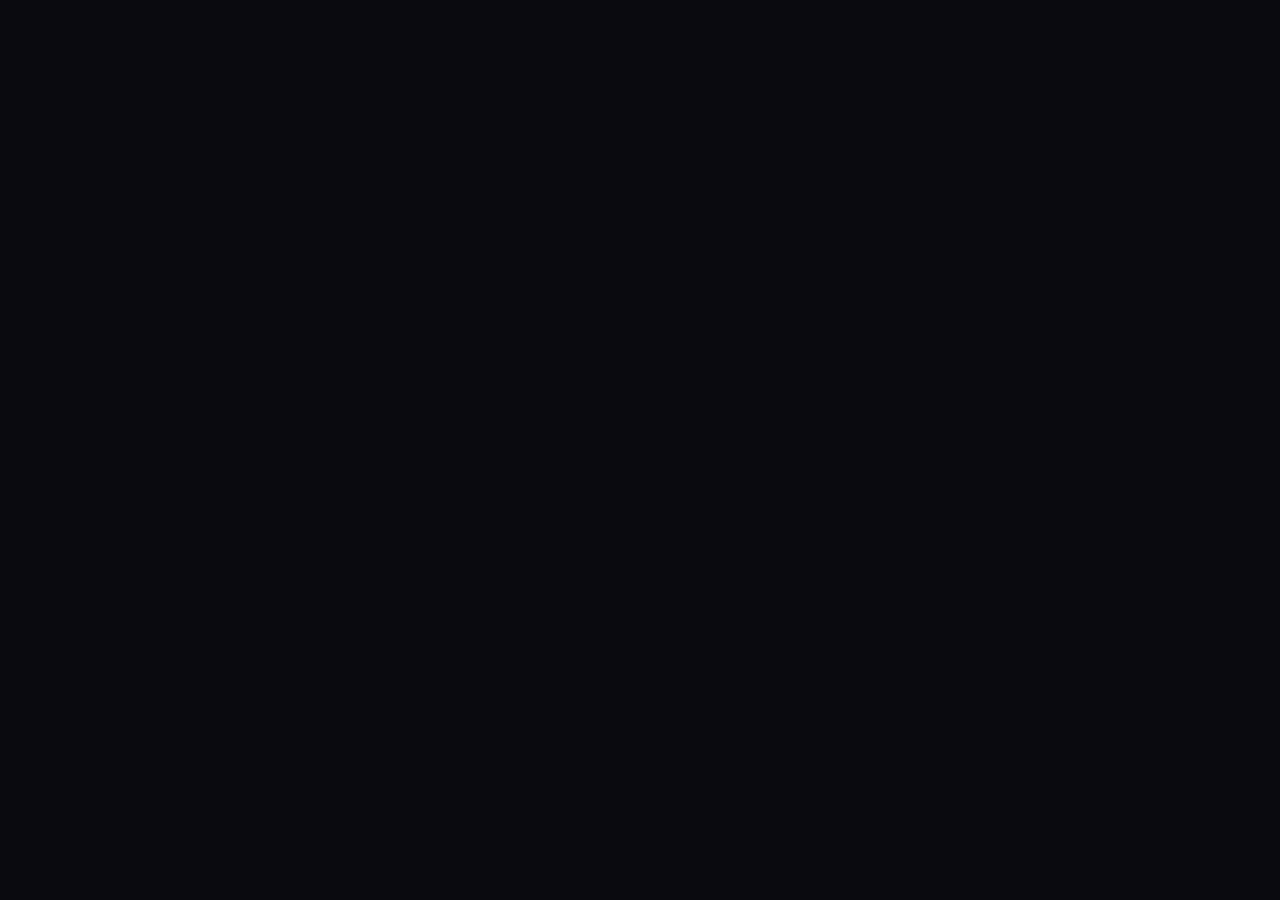
==== commit c47c30f9: "Update index.html" ====
--- a/index.html
+++ b/index.html
@@ -3,30 +3,11 @@
 <head>
     <meta charset="UTF-8">
     <meta name="viewport" content="width=device-width, initial-scale=1.0">
-    <title>Tombol Clipped Corner - AnimeStream</title>
+    <title>AnimeStream - Cyberpunk</title>
     <link rel="stylesheet" href="https://cdnjs.cloudflare.com/ajax/libs/font-awesome/6.0.0-beta3/css/all.min.css">
     <style>
         @import url('https://fonts.googleapis.com/css2?family=Orbitron:wght@400;700;900&family=Inter:wght@300;400;500;600;700&display=swap');
 
-        * {
-            margin: 0;
-            padding: 0;
-            box-sizing: border-box;
-        }
-
-        body {
-            background: #0a0a0f;
-            display: flex;
-            flex-direction: column;
-            align-items: center;
-            justify-content: center;
-            min-height: 100vh;
-            font-family: 'Inter', sans-serif;
-            padding: 30px 20px;
-            gap: 30px;
-        }
-
-        /* --- TEMA DARI ANIMESTREAM --- */
         :root {
             --bg-primary: #0a0a0f;
             --bg-secondary: #12121f;
@@ -39,44 +20,44 @@
             --border-neon: 1px solid rgba(168, 85, 247, 0.2);
         }
 
+        * { margin:0; padding:0; box-sizing:border-box; }
+        body { background:var(--bg-primary); color:var(--text-primary); font-family:'Inter',sans-serif; min-height:100vh; overflow-x:hidden; }
+
+        ::-webkit-scrollbar { width:6px; }
+        ::-webkit-scrollbar-track { background:var(--bg-secondary); }
+        ::-webkit-scrollbar-thumb { background:var(--neon-purple); border-radius:10px; }
+        ::-webkit-scrollbar-thumb:hover { background:var(--neon-pink); }
+
         /* ============================================================
-           TOMBOL CLIPPED CORNER — UKURAN SESUAI ASLINYA
+           TOMBOL CLIPPED CORNER — KIRI ATAS + KANAN BAWAH
            ============================================================ */
-
-        /* --- BASE: semua tombol clipped --- */
         .btn-clipped {
-            position: relative;
             display: inline-flex;
             align-items: center;
             justify-content: center;
             gap: 8px;
-
             background: linear-gradient(135deg, var(--neon-purple), var(--neon-pink));
             color: #fff;
             border: none;
-
-            /* Ukuran default (sedang) — sama dengan .btn-primary & .btn-secondary */
             padding: 12px 28px;
             font-size: 14px;
             font-weight: 600;
             font-family: 'Inter', sans-serif;
-
-            /* Clipped corner pakai clip-path */
+            cursor: pointer;
+            transition: all 0.25s ease;
+            text-decoration: none;
+            letter-spacing: 0.3px;
+            /* ★ CLIPPED CORNER: kiri atas + kanan bawah saja ★ */
             clip-path: polygon(
                 12px 0%,
+                100% 0%,
                 100% 0%,
                 100% calc(100% - 12px),
                 calc(100% - 12px) 100%,
                 0% 100%,
+                0% 100%,
                 0% 12px
             );
-
-            cursor: pointer;
-            transition: all 0.25s ease;
-            box-shadow: 0 4px 15px rgba(168, 85, 247, 0.25);
-            text-decoration: none;
-            letter-spacing: 0.3px;
-            min-width: 120px;
         }
 
         .btn-clipped:hover {
@@ -85,7 +66,7 @@
             filter: brightness(1.08);
         }
 
-        /* --- VARIAN OUTLINE (sama dengan .btn-secondary) --- */
+        /* --- VARIAN OUTLINE --- */
         .btn-clipped-outline {
             background: transparent;
             color: var(--text-primary);
@@ -94,8 +75,10 @@
             clip-path: polygon(
                 12px 0%,
                 100% 0%,
+                100% 0%,
                 100% calc(100% - 12px),
                 calc(100% - 12px) 100%,
+                0% 100%,
                 0% 100%,
                 0% 12px
             );
@@ -108,286 +91,491 @@
             transform: translateY(-2px);
         }
 
-        /* --- UKURAN KECIL (sesuai tombol kecil di genre / nav) --- */
+        /* --- UKURAN KECIL (untuk genre btn) --- */
         .btn-clipped-sm {
             padding: 6px 16px;
             font-size: 12px;
             font-weight: 500;
-            min-width: 60px;
             clip-path: polygon(
                 8px 0%,
+                100% 0%,
                 100% 0%,
                 100% calc(100% - 8px),
                 calc(100% - 8px) 100%,
                 0% 100%,
+                0% 100%,
                 0% 8px
             );
             gap: 6px;
         }
 
-        /* --- UKURAN BESAR (sesuai tombol hero / CTA) --- */
+        /* --- UKURAN BESAR (untuk hero) --- */
         .btn-clipped-lg {
             padding: 16px 40px;
             font-size: 18px;
-            min-width: 180px;
             clip-path: polygon(
                 16px 0%,
+                100% 0%,
                 100% 0%,
                 100% calc(100% - 16px),
                 calc(100% - 16px) 100%,
                 0% 100%,
+                0% 100%,
                 0% 16px
             );
         }
 
-        /* --- VARIAN BOX (clipped di semua sudut) --- */
-        .btn-clipped-box {
-            clip-path: polygon(
-                12px 0%,
-                calc(100% - 12px) 0%,
-                100% 12px,
-                100% calc(100% - 12px),
-                calc(100% - 12px) 100%,
-                12px 100%,
-                0% calc(100% - 12px),
-                0% 12px
-            );
-            background: #1e1b2e;
-            border: 2px solid var(--neon-purple);
-            color: #fff;
-            box-shadow: 0 0 20px rgba(168, 85, 247, 0.15);
-        }
-
-        .btn-clipped-box:hover {
-            background: #2a2440;
-            border-color: var(--neon-pink);
-            box-shadow: 0 0 40px rgba(236, 72, 153, 0.2);
-        }
-
-        /* --- TOMBOL DENGAN ICON SAJA (seperti di nav) --- */
-        .btn-clipped-icon {
-            padding: 8px 14px;
-            font-size: 14px;
-            min-width: 40px;
+        /* ============================================================
+           STYLE ASLI ANIMESTREAM (DIUBAH JADI CLIPPED)
+           ============================================================ */
+
+        /* HEADER */
+        header {
+            background:rgba(10,10,15,0.8);
+            backdrop-filter:blur(20px);
+            -webkit-backdrop-filter:blur(20px);
+            border-bottom:var(--border-neon);
+            padding:12px 30px;
+            position:sticky;
+            top:0;
+            z-index:1000;
+        }
+        .header-top { display:flex; justify-content:space-between; align-items:center; flex-wrap:wrap; gap:15px; }
+        .logo {
+            font-family:'Orbitron',sans-serif;
+            font-size:22px;
+            font-weight:900;
+            color:var(--text-primary);
+            display:flex;
+            align-items:center;
+            gap:8px;
+        }
+        .logo .neon { color:var(--neon-purple); text-shadow:0 0 20px rgba(168,85,247,0.4); }
+        .cyber-badge {
+            font-family:'Orbitron',sans-serif;
+            font-size:8px;
+            font-weight:700;
+            color:var(--neon-pink);
+            background:rgba(236,72,153,0.15);
+            border:1px solid rgba(236,72,153,0.3);
+            padding:2px 8px;
+            border-radius:4px;
+            letter-spacing:1px;
+        }
+        .search-box {
+            display:flex;
+            align-items:center;
+            background:rgba(255,255,255,0.05);
+            border:var(--border-neon);
+            padding:6px 6px 6px 18px;
+            transition:0.3s;
+            /* search box juga pakai clipped */
             clip-path: polygon(
                 8px 0%,
+                100% 0%,
                 100% 0%,
                 100% calc(100% - 8px),
                 calc(100% - 8px) 100%,
                 0% 100%,
+                0% 100%,
                 0% 8px
             );
         }
+        .search-box:focus-within { border-color:var(--neon-purple); box-shadow:var(--glow-purple); }
+        .search-box input {
+            background:transparent;
+            border:none;
+            outline:none;
+            color:var(--text-primary);
+            padding:8px 12px;
+            width:200px;
+            font-size:13px;
+        }
+        .search-box input::placeholder { color:var(--text-secondary); }
+        .search-box button {
+            background:linear-gradient(135deg,var(--neon-purple),var(--neon-pink));
+            border:none;
+            color:#fff;
+            padding:10px 16px;
+            cursor:pointer;
+            font-size:14px;
+            transition:0.3s;
+            /* tombol search clipped */
+            clip-path: polygon(
+                6px 0%,
+                100% 0%,
+                100% 0%,
+                100% calc(100% - 6px),
+                calc(100% - 6px) 100%,
+                0% 100%,
+                0% 100%,
+                0% 6px
+            );
+        }
+        .search-box button:hover { transform:scale(1.05); box-shadow:0 0 30px rgba(168,85,247,0.3); }
+
+        .main-nav {
+            display:flex;
+            flex-wrap:wrap;
+            gap:25px;
+            padding:8px 0 4px 0;
+            border-top:1px solid rgba(255,255,255,0.03);
+        }
+        .main-nav a {
+            color:var(--text-secondary);
+            text-decoration:none;
+            font-size:13px;
+            font-weight:500;
+            padding:6px 0;
+            transition:0.3s;
+            display:flex;
+            align-items:center;
+            gap:6px;
+            position:relative;
+        }
+        .main-nav a i { font-size:12px; }
+        .main-nav a::after {
+            content:'';
+            position:absolute;
+            bottom:0;
+            left:0;
+            width:0;
+            height:2px;
+            background:linear-gradient(90deg,var(--neon-purple),var(--neon-pink));
+            transition:0.3s;
+        }
+        .main-nav a:hover { color:var(--text-primary); }
+        .main-nav a:hover::after { width:100%; }
+        .main-nav a.active { color:var(--neon-purple); }
+        .main-nav a.active::after { width:100%; }
+
+        /* HERO */
+        .hero-banner {
+            position:relative;
+            padding:60px 30px 50px;
+            margin:0 30px;
+            background:linear-gradient(135deg,rgba(168,85,247,0.08),rgba(236,72,153,0.05));
+            border:var(--border-neon);
+            overflow:hidden;
+            margin-top:20px;
+            /* hero banner clipped */
+            clip-path: polygon(
+                16px 0%,
+                100% 0%,
+                100% 0%,
+                100% calc(100% - 16px),
+                calc(100% - 16px) 100%,
+                0% 100%,
+                0% 100%,
+                0% 16px
+            );
+        }
+        .hero-banner::before {
+            content:'';
+            position:absolute;
+            top:-50%;
+            right:-20%;
+            width:60%;
+            height:200%;
+            background:radial-gradient(ellipse,rgba(168,85,247,0.1) 0%,transparent 70%);
+            pointer-events:none;
+        }
+        .hero-content { position:relative; z-index:1; max-width:600px; }
+        .hero-tag {
+            font-family:'Orbitron',sans-serif;
+            font-size:11px;
+            font-weight:700;
+            color:var(--neon-pink);
+            letter-spacing:3px;
+            text-transform:uppercase;
+            margin-bottom:12px;
+        }
+        .hero-title {
+            font-family:'Orbitron',sans-serif;
+            font-size:48px;
+            font-weight:900;
+            line-height:1.1;
+            margin-bottom:16px;
+        }
+        .hero-title .neon { color:var(--neon-purple); text-shadow:0 0 40px rgba(168,85,247,0.3); }
+        .hero-desc {
+            color:var(--text-secondary);
+            font-size:16px;
+            line-height:1.7;
+            margin-bottom:24px;
+            max-width:480px;
+        }
+        .hero-buttons { display:flex; gap:14px; flex-wrap:wrap; }
+        .hero-glow {
+            position:absolute;
+            top:-100px;
+            right:-100px;
+            width:400px;
+            height:400px;
+            background:radial-gradient(ellipse,rgba(168,85,247,0.15),transparent 70%);
+            pointer-events:none;
+            animation:pulseGlow 4s ease-in-out infinite;
+        }
+        @keyframes pulseGlow { 0%,100% { transform:scale(1); opacity:0.5; } 50% { transform:scale(1.2); opacity:1; } }
+
+        /* KONTEN */
+        .container { max-width:1400px; margin:0 auto; padding:20px 30px 30px; }
+        .page { display:none; }
+        .page.active { display:block; }
+
+        .section-header {
+            display:flex;
+            justify-content:space-between;
+            align-items:center;
+            margin:30px 0 15px 0;
+        }
+        .section-title {
+            font-family:'Orbitron',sans-serif;
+            font-size:20px;
+            font-weight:700;
+            color:var(--text-primary);
+            display:flex;
+            align-items:center;
+            gap:12px;
+        }
+        .section-title i { color:var(--neon-pink); }
+        .section-badge {
+            font-family:'Orbitron',sans-serif;
+            font-size:9px;
+            font-weight:700;
+            color:var(--neon-pink);
+            background:rgba(236,72,153,0.15);
+            border:1px solid rgba(236,72,153,0.2);
+            padding:2px 10px;
+            border-radius:4px;
+            letter-spacing:1px;
+        }
+        .section-nav { display:flex; gap:8px; }
+        .nav-dot {
+            width:8px;
+            height:8px;
+            border-radius:50%;
+            background:rgba(255,255,255,0.1);
+            border:none;
+            cursor:pointer;
+            transition:0.3s;
+        }
+        .nav-dot.active { background:var(--neon-purple); box-shadow:0 0 20px rgba(168,85,247,0.3); }
+
+        /* GENRE FILTER */
+        .genre-filter {
+            display:flex;
+            flex-wrap:wrap;
+            gap:8px;
+            margin:25px 0 10px 0;
+            padding:14px 18px;
+            background:var(--bg-card);
+            backdrop-filter:blur(10px);
+            -webkit-backdrop-filter:blur(10px);
+            border:var(--border-neon);
+            max-height:150px;
+            overflow-y:auto;
+            justify-content:center;
+            /* genre filter container clipped */
+            clip-path: polygon(
+                10px 0%,
+                100% 0%,
+                100% 0%,
+                100% calc(100% - 10px),
+                calc(100% - 10px) 100%,
+                0% 100%,
+                0% 100%,
+                0% 10px
+            );
+        }
+        .genre-filter::-webkit-scrollbar { width:4px; }
+        .genre-filter::-webkit-scrollbar-track { background:transparent; }
+        .genre-filter::-webkit-scrollbar-thumb { background:var(--neon-purple); border-radius:10px; }
+
+        .genre-btn {
+            background:rgba(255,255,255,0.03);
+            border:1px solid rgba(255,255,255,0.06);
+            color:var(--text-secondary);
+            padding:6px 16px;
+            cursor:pointer;
+            font-size:12px;
+            font-weight:500;
+            transition:0.3s;
+            white-space:nowrap;
+            /* genre btn clipped */
+            clip-path: polygon(
+                6px 0%,
+                100% 0%,
+                100% 0%,
+                100% calc(100% - 6px),
+                calc(100% - 6px) 100%,
+                0% 100%,
+                0% 100%,
+                0% 6px
+            );
+        }
+        .genre-btn:hover { background:rgba(168,85,247,0.1); color:var(--text-primary); border-color:var(--neon-purple); }
+        .genre-btn.active {
+            background:linear-gradient(135deg,var(--neon-purple),var(--neon-pink));
+            color:#fff;
+            border-color:transparent;
+            box-shadow:0 0 30px rgba(168,85,247,0.2);
+        }
+
+        /* GRID ANIME */
+        .anime-grid {
+            display:grid;
+            grid-template-columns:repeat(auto-fill,minmax(200px,1fr));
+            gap:20px;
+            margin-top:10px;
+        }
+        .anime-card {
+            background:var(--bg-card);
+            backdrop-filter:blur(10px);
+            border:var(--border-neon);
+            overflow:hidden;
+            cursor:pointer;
+            transition:0.3s;
+            position:relative;
+            /* anime card clipped */
+            clip-path: polygon(
+                8px 0%,
+                100% 0%,
+                100% 0%,
+                100% calc(100% - 8px),
+                calc(100% - 8px) 100%,
+                0% 100%,
+                0% 100%,
+                0% 8px
+            );
+        }
+        .anime-card::before {
+            content:'';
+            position:absolute;
+            top:0;
+            left:0;
+            right:0;
+            bottom:0;
+            background:linear-gradient(180deg,transparent 50%,rgba(0,0,0,0.6));
+            z-index:1;
+            opacity:0;
+            transition:0.3s;
+        }
+        .anime-card:hover { transform:translateY(-8px); border-color:var(--neon-purple); box-shadow:var(--glow-purple); }
+        .anime-card:hover::before { opacity:1; }
+        .anime-card img { width:100%; height:280px; object-fit:cover; background:var(--bg-secondary); }
+        .anime-card .info { padding:12px 14px 14px; position:relative; z-index:2; }
+        .anime-card .info h3 {
+            font-size:14px;
+            font-weight:600;
+            color:var(--text-primary);
+            white-space:nowrap;
+            overflow:hidden;
+            text-overflow:ellipsis;
+        }
+        .anime-card .info p { font-size:12px; color:var(--text-secondary); margin-top:4px; }
+
+        /* PAGINATION */
+        .pagination {
+            display:flex;
+            align-items:center;
+            justify-content:center;
+            gap:15px;
+            margin:30px 0 10px 0;
+            padding:16px 0;
+            border-top:var(--border-neon);
+            flex-wrap:wrap;
+        }
+        .pagination button {
+            background:var(--bg-card);
+            backdrop-filter:blur(10px);
+            border:var(--border-neon);
+            color:var(--text-primary);
+            padding:8px 20px;
+            cursor:pointer;
+            font-size:13px;
+            transition:0.3s;
+            display:flex;
+            align-items:center;
+            gap:8px;
+            /* pagination button clipped */
+            clip-path: polygon(
+                8px 0%,
+                100% 0%,
+                100% 0%,
+                100% calc(100% - 8px),
+                calc(100% - 8px) 100%,
+                0% 100%,
+                0% 100%,
+                0% 8px
+            );
+        }
+        .pagination button:hover:not(:disabled) {
+            background:linear-gradient(135deg,var(--neon-purple),var(--neon-pink));
+            border-color:transparent;
+            box-shadow:0 0 30px rgba(168,85,247,0.2);
+        }
+        .pagination button:disabled { opacity:0.3; cursor:not-allowed; }
+        .pagination #pageInfo { font-size:13px; color:var(--text-secondary); min-width:100px; text-align:center; }
+
+        /* LOADING */
+        .loader { display:flex; justify-content:center; padding:60px 0; }
+        .loader i {
+            font-size:40px;
+            color:var(--neon-purple);
+            animation:spin 1s linear infinite;
+            text-shadow:0 0 40px rgba(168,85,247,0.3);
+        }
+        @keyframes spin { 0% { transform:rotate(0deg); } 100% { transform:rotate(360deg); } }
+        .empty-state { text-align:center; padding:50px 0; color:var(--text-secondary); }
+        .empty-state i { font-size:40px; margin-bottom:10px; color:rgba(255,255,255,0.05); }
+
+        /* FOOTER */
+        footer { margin-top:40px; border-top:var(--border-neon); padding:30px 30px 20px; }
+        .footer-content {
+            max-width:1400px;
+            margin:0 auto;
+            display:flex;
+            justify-content:space-between;
+            align-items:center;
+            flex-wrap:wrap;
+            gap:20px;
+        }
+        .footer-logo {
+            font-family:'Orbitron',sans-serif;
+            font-size:18px;
+            font-weight:900;
+            color:var(--text-primary);
+            display:flex;
+            align-items:center;
+            gap:8px;
+        }
+        .footer-logo .neon { color:var(--neon-purple); text-shadow:0 0 20px rgba(168,85,247,0.3); }
+        .footer-links { display:flex; gap:20px; }
+        .footer-links a { color:var(--text-secondary); text-decoration:none; font-size:13px; transition:0.3s; }
+        .footer-links a:hover { color:var(--neon-purple); }
+        .footer-social { display:flex; gap:16px; }
+        .footer-social a { color:var(--text-secondary); font-size:18px; transition:0.3s; }
+        .footer-social a:hover { color:var(--neon-purple); }
+        .footer-bottom {
+            max-width:1400px;
+            margin:20px auto 0;
+            padding-top:16px;
+            border-top:1px solid rgba(255,255,255,0.03);
+            text-align:center;
+            font-size:12px;
+            color:var(--text-secondary);
+        }
+        .footer-bottom .neon { color:var(--neon-pink); }
 
         /* ============================================================
-           DEMO CONTAINER
+           RESPONSIVE
            ============================================================ */
-        .demo-wrapper {
-            max-width: 1100px;
-            width: 100%;
-            display: flex;
-            flex-direction: column;
-            gap: 24px;
-        }
-
-        .demo-section {
-            display: flex;
-            flex-wrap: wrap;
-            align-items: center;
-            justify-content: center;
-            gap: 16px 20px;
-            background: rgba(255, 255, 255, 0.02);
-            padding: 24px 28px;
-            border-radius: 20px;
-            border: 1px solid rgba(168, 85, 247, 0.10);
-        }
-
-        .demo-label {
-            color: var(--text-secondary);
-            font-size: 12px;
-            font-weight: 600;
-            letter-spacing: 1.5px;
-            text-transform: uppercase;
-            width: 100%;
-            text-align: center;
-            margin-bottom: 4px;
-            border-bottom: 1px solid rgba(255, 255, 255, 0.04);
-            padding-bottom: 10px;
-            font-family: 'Orbitron', sans-serif;
-        }
-
-        .demo-label i {
-            color: var(--neon-pink);
-            margin-right: 6px;
-        }
-
-        /* --- Perbandingan tombol asli vs clipped --- */
-        .compare-group {
-            display: flex;
-            flex-wrap: wrap;
-            align-items: center;
-            justify-content: center;
-            gap: 12px 20px;
-            padding: 10px 0;
-        }
-
-        .compare-group .badge {
-            font-size: 11px;
-            color: var(--text-secondary);
-            background: rgba(255,255,255,0.04);
-            padding: 2px 12px;
-            border-radius: 20px;
-            border: 1px solid rgba(255,255,255,0.04);
-        }
-
-        /* --- Responsive --- */
-        @media (max-width: 768px) {
-            .demo-section {
-                padding: 16px 14px;
-                gap: 12px;
-            }
-            .btn-clipped-lg {
-                padding: 14px 28px;
-                font-size: 16px;
-                min-width: 140px;
-            }
-            .btn-clipped {
-                padding: 10px 20px;
-                font-size: 13px;
-                min-width: 100px;
-            }
-        }
-
-        @media (max-width: 480px) {
-            .demo-section {
-                padding: 12px 10px;
-                gap: 10px;
-            }
-            .btn-clipped-sm {
-                padding: 5px 12px;
-                font-size: 11px;
-                min-width: 50px;
-            }
-            .btn-clipped {
-                padding: 8px 16px;
-                font-size: 12px;
-                min-width: 80px;
-            }
-            .btn-clipped-lg {
-                padding: 12px 22px;
-                font-size: 14px;
-                min-width: 120px;
-            }
-        }
-    </style>
-</head>
-<body>
-
-    <div class="demo-wrapper">
-
-        <!-- ====== SECTION 1: UKURAN STANDAR (SEDANG) ====== -->
-        <div class="demo-section">
-            <div class="demo-label"><i class="fas fa-arrows-alt-h"></i> Ukuran Sedang (sama dengan btn-primary / btn-secondary)</div>
-            <div class="compare-group">
-                <span class="badge">Asli (pill)</span>
-                <button class="btn-primary" style="background:linear-gradient(135deg,#a855f7,#ec4899);color:#fff;border:none;padding:12px 28px;border-radius:50px;font-weight:600;font-size:14px;cursor:pointer;display:flex;align-items:center;gap:10px;font-family:'Inter',sans-serif;">
-                    <i class="fas fa-play"></i> Mulai
-                </button>
-                <span class="badge">✦ Clipped</span>
-                <button class="btn-clipped">
-                    <i class="fas fa-play"></i> Mulai
-                </button>
-                <button class="btn-clipped btn-clipped-outline">
-                    <i class="fas fa-list"></i> Outline
-                </button>
-            </div>
-        </div>
-
-        <!-- ====== SECTION 2: UKURAN KECIL ====== -->
-        <div class="demo-section">
-            <div class="demo-label"><i class="fas fa-compress-alt"></i> Ukuran Kecil (sama dengan genre-btn / nav)</div>
-            <div class="compare-group">
-                <span class="badge">Asli (pill)</span>
-                <button style="background:rgba(255,255,255,0.03);border:1px solid rgba(255,255,255,0.06);color:#8892b0;padding:6px 16px;border-radius:50px;cursor:pointer;font-size:12px;font-weight:500;font-family:'Inter',sans-serif;">
-                    Action
-                </button>
-                <span class="badge">✦ Clipped</span>
-                <button class="btn-clipped btn-clipped-sm">Action</button>
-                <button class="btn-clipped btn-clipped-sm btn-clipped-outline">Comedy</button>
-                <button class="btn-clipped btn-clipped-sm btn-clipped-box" style="padding:6px 12px;">
-                    <i class="fas fa-tag"></i>
-                </button>
-            </div>
-        </div>
-
-        <!-- ====== SECTION 3: UKURAN BESAR ====== -->
-        <div class="demo-section">
-            <div class="demo-label"><i class="fas fa-expand-alt"></i> Ukuran Besar (sama dengan hero / CTA)</div>
-            <div class="compare-group">
-                <span class="badge">Asli (pill)</span>
-                <button style="background:linear-gradient(135deg,#a855f7,#ec4899);color:#fff;border:none;padding:16px 40px;border-radius:50px;font-weight:600;font-size:18px;cursor:pointer;display:flex;align-items:center;gap:10px;font-family:'Inter',sans-serif;">
-                    <i class="fas fa-play"></i> Mulai Nonton
-                </button>
-                <span class="badge">✦ Clipped</span>
-                <button class="btn-clipped btn-clipped-lg">
-                    <i class="fas fa-play"></i> Mulai Nonton
-                </button>
-                <button class="btn-clipped btn-clipped-lg btn-clipped-outline">
-                    <i class="fas fa-fire"></i> Trending
-                </button>
-            </div>
-        </div>
-
-        <!-- ====== SECTION 4: VARIAN BOX & ICON ====== -->
-        <div class="demo-section">
-            <div class="demo-label"><i class="fas fa-cube"></i> Varian Box & Icon-only</div>
-            <div class="compare-group">
-                <button class="btn-clipped btn-clipped-box">
-                    <i class="fas fa-dragon"></i> Box Style
-                </button>
-                <button class="btn-clipped btn-clipped-box btn-clipped-sm">
-                    <i class="fas fa-cog"></i> Small
-                </button>
-                <button class="btn-clipped btn-clipped-icon">
-                    <i class="fas fa-home"></i>
-                </button>
-                <button class="btn-clipped btn-clipped-icon btn-clipped-outline">
-                    <i class="fas fa-search"></i>
-                </button>
-                <button class="btn-clipped btn-clipped-sm btn-clipped-box" style="padding:6px 14px;">
-                    <i class="fas fa-star"></i> 4.8
-                </button>
-            </div>
-        </div>
-
-        <!-- ====== SECTION 5: SEMUA UKURAN BERDAMPINGAN ====== -->
-        <div class="demo-section" style="flex-direction: column; gap: 12px; background: rgba(168,85,247,0.03);">
-            <div class="demo-label"><i class="fas fa-layer-group"></i> Perbandingan semua ukuran</div>
-            <div style="display: flex; flex-wrap: wrap; align-items: center; justify-content: center; gap: 12px 16px;">
-                <button class="btn-clipped btn-clipped-sm">Kecil</button>
-                <button class="btn-clipped">Sedang</button>
-                <button class="btn-clipped btn-clipped-lg">Besar</button>
-                <button class="btn-clipped btn-clipped-sm btn-clipped-outline">Kecil Outline</button>
-                <button class="btn-clipped btn-clipped-outline">Sedang Outline</button>
-                <button class="btn-clipped btn-clipped-lg btn-clipped-outline">Besar Outline</button>
-            </div>
-            <div style="display: flex; flex-wrap: wrap; align-items: center; justify-content: center; gap: 12px 16px; margin-top: 4px;">
-                <button class="btn-clipped btn-clipped-box btn-clipped-sm">Box Kecil</button>
-                <button class="btn-clipped btn-clipped-box">Box Sedang</button>
-                <button class="btn-clipped btn-clipped-box btn-clipped-lg">Box Besar</button>
-                <button class="btn-clipped btn-clipped-icon"><i class="fas fa-heart"></i></button>
-                <button class="btn-clipped btn-clipped-sm"><i class="fas fa-plus"></i> Add</button>
-            </div>
-        </div>
-
-        <!-- ====== KETERANGAN ====== -->
-        <div style="color: #8892b0; font-size: 12px; text-align: center; border-top: 1px solid rgba(255,255,255,0.04); padding-top: 18px; max-width: 700px; margin: 0 auto;">
-            <i class="fas fa-scissors" style="color: #a855f7; margin-right: 6px;"></i>
-            Semua tombol menggunakan <code style="background: rgba(255,255,255,0.04); padding: 2px 10px; border-radius: 4px; font-family: 'Inter', monospace;">clip-path</code> untuk sudut terpotong.
-            Ukuran <strong>padding</strong> dan <strong>font-size</strong> sudah disesuaikan dengan tombol asli di AnimeStream.
-        </div>
-
-    </div>
-
-</body>
-</html>
+        @media (max-width:900px) {
+            .hero-title { font-size:36px; }
+            .hero-banner { padding:40px 20px 30px; margin:10px 15px; }
+            .footer-content { flex-direction:column; text-align:center; }
+        }
+        @media (max-width:768px) {
+            header { padding:10px 15px; }
+            .header-top { flex-direction:column; align-items:stretch; g
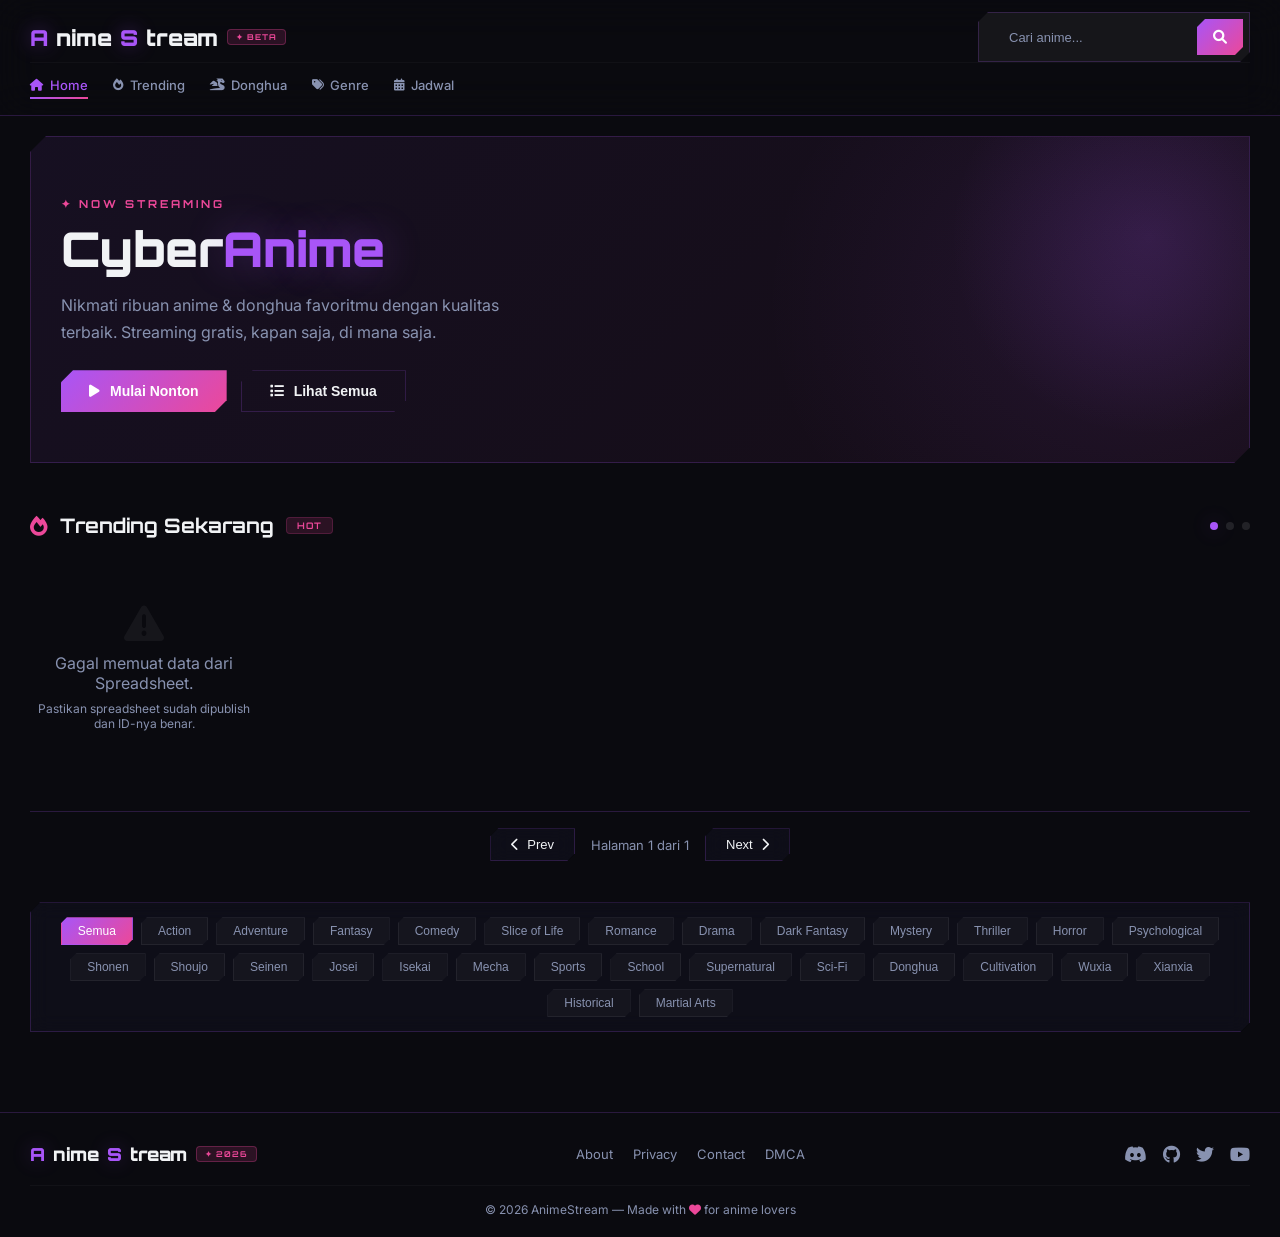
==== commit 8e46eadc: "Add files via upload" ====
--- a/index.html
+++ b/index.html
@@ -5,577 +5,156 @@
     <meta name="viewport" content="width=device-width, initial-scale=1.0">
     <title>AnimeStream - Cyberpunk</title>
     <link rel="stylesheet" href="https://cdnjs.cloudflare.com/ajax/libs/font-awesome/6.0.0-beta3/css/all.min.css">
-    <style>
-        @import url('https://fonts.googleapis.com/css2?family=Orbitron:wght@400;700;900&family=Inter:wght@300;400;500;600;700&display=swap');
+    <link rel="stylesheet" href="style.css">
+</head>
+<body>
 
-        :root {
-            --bg-primary: #0a0a0f;
-            --bg-secondary: #12121f;
-            --bg-card: rgba(18, 18, 31, 0.6);
-            --neon-purple: #a855f7;
-            --neon-pink: #ec4899;
-            --text-primary: #f1f3f5;
-            --text-secondary: #8892b0;
-            --glow-purple: 0 0 30px rgba(168, 85, 247, 0.15);
-            --border-neon: 1px solid rgba(168, 85, 247, 0.2);
-        }
+    <!-- HEADER -->
+    <header>
+        <div class="header-top">
+            <div class="logo">
+                <span class="neon">A</span><span>nime</span><span class="neon">S</span><span>tream</span>
+                <span class="cyber-badge">✦ BETA</span>
+            </div>
+            <div class="search-box">
+                <input type="text" id="searchInput" placeholder="Cari anime..." onkeydown="if(event.key==='Enter') searchAnime()">
+                <button onclick="searchAnime()"><i class="fas fa-search"></i></button>
+            </div>
+        </div>
+        <nav class="main-nav" id="mainNav">
+            <a href="#" class="active" onclick="goHome()"><i class="fas fa-home"></i> Home</a>
+            <a href="#" onclick="filterByGenre('all')"><i class="fas fa-fire"></i> Trending</a>
+            <a href="#" onclick="filterByGenre('donghua')"><i class="fas fa-dragon"></i> Donghua</a>
+            <a href="#" onclick="document.getElementById('genreFilter').scrollIntoView({behavior:'smooth'})"><i class="fas fa-tags"></i> Genre</a>
+            <a href="#" onclick="alert('Jadwal rilis akan segera hadir!')"><i class="fas fa-calendar-alt"></i> Jadwal</a>
+        </nav>
+    </header>
 
-        * { margin:0; padding:0; box-sizing:border-box; }
-        body { background:var(--bg-primary); color:var(--text-primary); font-family:'Inter',sans-serif; min-height:100vh; overflow-x:hidden; }
+    <!-- HERO BANNER -->
+    <div class="hero-banner">
+        <div class="hero-content">
+            <div class="hero-tag">✦ NOW STREAMING</div>
+            <h1 class="hero-title">Cyber<span class="neon">Anime</span></h1>
+            <p class="hero-desc">Nikmati ribuan anime & donghua favoritmu dengan kualitas terbaik. Streaming gratis, kapan saja, di mana saja.</p>
+            <div class="hero-buttons">
+                <button class="btn-primary" onclick="document.querySelector('.section-title').scrollIntoView({behavior:'smooth'})">
+                    <i class="fas fa-play"></i> Mulai Nonton
+                </button>
+                <button class="btn-secondary" onclick="filterByGenre('all')">
+                    <i class="fas fa-list"></i> Lihat Semua
+                </button>
+            </div>
+        </div>
+        <div class="hero-glow"></div>
+    </div>
 
-        ::-webkit-scrollbar { width:6px; }
-        ::-webkit-scrollbar-track { background:var(--bg-secondary); }
-        ::-webkit-scrollbar-thumb { background:var(--neon-purple); border-radius:10px; }
-        ::-webkit-scrollbar-thumb:hover { background:var(--neon-pink); }
+    <!-- KONTEN -->
+    <div class="container">
 
-        /* ============================================================
-           TOMBOL CLIPPED CORNER — KIRI ATAS + KANAN BAWAH
-           ============================================================ */
-        .btn-clipped {
-            display: inline-flex;
-            align-items: center;
-            justify-content: center;
-            gap: 8px;
-            background: linear-gradient(135deg, var(--neon-purple), var(--neon-pink));
-            color: #fff;
-            border: none;
-            padding: 12px 28px;
-            font-size: 14px;
-            font-weight: 600;
-            font-family: 'Inter', sans-serif;
-            cursor: pointer;
-            transition: all 0.25s ease;
-            text-decoration: none;
-            letter-spacing: 0.3px;
-            /* ★ CLIPPED CORNER: kiri atas + kanan bawah saja ★ */
-            clip-path: polygon(
-                12px 0%,
-                100% 0%,
-                100% 0%,
-                100% calc(100% - 12px),
-                calc(100% - 12px) 100%,
-                0% 100%,
-                0% 100%,
-                0% 12px
-            );
-        }
+        <div id="page-home" class="page active">
 
-        .btn-clipped:hover {
-            transform: translateY(-2px) scale(1.02);
-            box-shadow: 0 8px 30px rgba(168, 85, 247, 0.45);
-            filter: brightness(1.08);
-        }
+            <div class="section-header">
+                <div class="section-title">
+                    <i class="fas fa-fire"></i> Trending Sekarang
+                    <span class="section-badge">HOT</span>
+                </div>
+                <div class="section-nav">
+                    <button class="nav-dot active"></button>
+                    <button class="nav-dot"></button>
+                    <button class="nav-dot"></button>
+                </div>
+            </div>
 
-        /* --- VARIAN OUTLINE --- */
-        .btn-clipped-outline {
-            background: transparent;
-            color: var(--text-primary);
-            border: var(--border-neon);
-            box-shadow: none;
-            clip-path: polygon(
-                12px 0%,
-                100% 0%,
-                100% 0%,
-                100% calc(100% - 12px),
-                calc(100% - 12px) 100%,
-                0% 100%,
-                0% 100%,
-                0% 12px
-            );
-        }
+            <!-- GRID ANIME -->
+            <div id="animeGrid" class="anime-grid"></div>
 
-        .btn-clipped-outline:hover {
-            background: rgba(168, 85, 247, 0.08);
-            border-color: var(--neon-purple);
-            box-shadow: var(--glow-purple);
-            transform: translateY(-2px);
-        }
+            <!-- PAGINATION -->
+            <div class="pagination">
+                <button id="prevPageBtn" onclick="changePage(-1)"><i class="fas fa-chevron-left"></i> Prev</button>
+                <span id="pageInfo">Halaman 1 dari 1</span>
+                <button id="nextPageBtn" onclick="changePage(1)">Next <i class="fas fa-chevron-right"></i></button>
+            </div>
 
-        /* --- UKURAN KECIL (untuk genre btn) --- */
-        .btn-clipped-sm {
-            padding: 6px 16px;
-            font-size: 12px;
-            font-weight: 500;
-            clip-path: polygon(
-                8px 0%,
-                100% 0%,
-                100% 0%,
-                100% calc(100% - 8px),
-                calc(100% - 8px) 100%,
-                0% 100%,
-                0% 100%,
-                0% 8px
-            );
-            gap: 6px;
-        }
+            <!-- ★ GENRE FILTER LENGKAP (28 GENRE) ★ -->
+            <div class="genre-filter" id="genreFilter">
+                <button class="genre-btn active" data-genre="all" onclick="filterByGenre('all')">Semua</button>
+                
+                <!-- Action / Petualangan -->
+                <button class="genre-btn" data-genre="action" onclick="filterByGenre('action')">Action</button>
+                <button class="genre-btn" data-genre="adventure" onclick="filterByGenre('adventure')">Adventure</button>
+                <button class="genre-btn" data-genre="fantasy" onclick="filterByGenre('fantasy')">Fantasy</button>
+                
+                <!-- Komedi / Slice of Life -->
+                <button class="genre-btn" data-genre="comedy" onclick="filterByGenre('comedy')">Comedy</button>
+                <button class="genre-btn" data-genre="slice-of-life" onclick="filterByGenre('slice-of-life')">Slice of Life</button>
+                
+                <!-- Romansa / Drama -->
+                <button class="genre-btn" data-genre="romance" onclick="filterByGenre('romance')">Romance</button>
+                <button class="genre-btn" data-genre="drama" onclick="filterByGenre('drama')">Drama</button>
+                
+                <!-- Dark / Misteri -->
+                <button class="genre-btn" data-genre="dark-fantasy" onclick="filterByGenre('dark-fantasy')">Dark Fantasy</button>
+                <button class="genre-btn" data-genre="mystery" onclick="filterByGenre('mystery')">Mystery</button>
+                <button class="genre-btn" data-genre="thriller" onclick="filterByGenre('thriller')">Thriller</button>
+                <button class="genre-btn" data-genre="horror" onclick="filterByGenre('horror')">Horror</button>
+                <button class="genre-btn" data-genre="psychological" onclick="filterByGenre('psychological')">Psychological</button>
+                
+                <!-- Demografi -->
+                <button class="genre-btn" data-genre="shonen" onclick="filterByGenre('shonen')">Shonen</button>
+                <button class="genre-btn" data-genre="shoujo" onclick="filterByGenre('shoujo')">Shoujo</button>
+                <button class="genre-btn" data-genre="seinen" onclick="filterByGenre('seinen')">Seinen</button>
+                <button class="genre-btn" data-genre="josei" onclick="filterByGenre('josei')">Josei</button>
+                
+                <!-- Sub-Genre Populer -->
+                <button class="genre-btn" data-genre="isekai" onclick="filterByGenre('isekai')">Isekai</button>
+                <button class="genre-btn" data-genre="mecha" onclick="filterByGenre('mecha')">Mecha</button>
+                <button class="genre-btn" data-genre="sports" onclick="filterByGenre('sports')">Sports</button>
+                <button class="genre-btn" data-genre="school" onclick="filterByGenre('school')">School</button>
+                <button class="genre-btn" data-genre="supernatural" onclick="filterByGenre('supernatural')">Supernatural</button>
+                <button class="genre-btn" data-genre="sci-fi" onclick="filterByGenre('sci-fi')">Sci-Fi</button>
+                
+                <!-- Donghua Khas -->
+                <button class="genre-btn" data-genre="donghua" onclick="filterByGenre('donghua')">Donghua</button>
+                <button class="genre-btn" data-genre="cultivation" onclick="filterByGenre('cultivation')">Cultivation</button>
+                <button class="genre-btn" data-genre="wuxia" onclick="filterByGenre('wuxia')">Wuxia</button>
+                <button class="genre-btn" data-genre="xianxia" onclick="filterByGenre('xianxia')">Xianxia</button>
+                <button class="genre-btn" data-genre="historical" onclick="filterByGenre('historical')">Historical</button>
+                <button class="genre-btn" data-genre="martial-arts" onclick="filterByGenre('martial-arts')">Martial Arts</button>
+            </div>
 
-        /* --- UKURAN BESAR (untuk hero) --- */
-        .btn-clipped-lg {
-            padding: 16px 40px;
-            font-size: 18px;
-            clip-path: polygon(
-                16px 0%,
-                100% 0%,
-                100% 0%,
-                100% calc(100% - 16px),
-                calc(100% - 16px) 100%,
-                0% 100%,
-                0% 100%,
-                0% 16px
-            );
-        }
+        </div>
 
-        /* ============================================================
-           STYLE ASLI ANIMESTREAM (DIUBAH JADI CLIPPED)
-           ============================================================ */
+        <div id="globalLoader" class="loader" style="display:none;">
+            <i class="fas fa-spinner"></i>
+        </div>
 
-        /* HEADER */
-        header {
-            background:rgba(10,10,15,0.8);
-            backdrop-filter:blur(20px);
-            -webkit-backdrop-filter:blur(20px);
-            border-bottom:var(--border-neon);
-            padding:12px 30px;
-            position:sticky;
-            top:0;
-            z-index:1000;
-        }
-        .header-top { display:flex; justify-content:space-between; align-items:center; flex-wrap:wrap; gap:15px; }
-        .logo {
-            font-family:'Orbitron',sans-serif;
-            font-size:22px;
-            font-weight:900;
-            color:var(--text-primary);
-            display:flex;
-            align-items:center;
-            gap:8px;
-        }
-        .logo .neon { color:var(--neon-purple); text-shadow:0 0 20px rgba(168,85,247,0.4); }
-        .cyber-badge {
-            font-family:'Orbitron',sans-serif;
-            font-size:8px;
-            font-weight:700;
-            color:var(--neon-pink);
-            background:rgba(236,72,153,0.15);
-            border:1px solid rgba(236,72,153,0.3);
-            padding:2px 8px;
-            border-radius:4px;
-            letter-spacing:1px;
-        }
-        .search-box {
-            display:flex;
-            align-items:center;
-            background:rgba(255,255,255,0.05);
-            border:var(--border-neon);
-            padding:6px 6px 6px 18px;
-            transition:0.3s;
-            /* search box juga pakai clipped */
-            clip-path: polygon(
-                8px 0%,
-                100% 0%,
-                100% 0%,
-                100% calc(100% - 8px),
-                calc(100% - 8px) 100%,
-                0% 100%,
-                0% 100%,
-                0% 8px
-            );
-        }
-        .search-box:focus-within { border-color:var(--neon-purple); box-shadow:var(--glow-purple); }
-        .search-box input {
-            background:transparent;
-            border:none;
-            outline:none;
-            color:var(--text-primary);
-            padding:8px 12px;
-            width:200px;
-            font-size:13px;
-        }
-        .search-box input::placeholder { color:var(--text-secondary); }
-        .search-box button {
-            background:linear-gradient(135deg,var(--neon-purple),var(--neon-pink));
-            border:none;
-            color:#fff;
-            padding:10px 16px;
-            cursor:pointer;
-            font-size:14px;
-            transition:0.3s;
-            /* tombol search clipped */
-            clip-path: polygon(
-                6px 0%,
-                100% 0%,
-                100% 0%,
-                100% calc(100% - 6px),
-                calc(100% - 6px) 100%,
-                0% 100%,
-                0% 100%,
-                0% 6px
-            );
-        }
-        .search-box button:hover { transform:scale(1.05); box-shadow:0 0 30px rgba(168,85,247,0.3); }
+    </div>
 
-        .main-nav {
-            display:flex;
-            flex-wrap:wrap;
-            gap:25px;
-            padding:8px 0 4px 0;
-            border-top:1px solid rgba(255,255,255,0.03);
-        }
-        .main-nav a {
-            color:var(--text-secondary);
-            text-decoration:none;
-            font-size:13px;
-            font-weight:500;
-            padding:6px 0;
-            transition:0.3s;
-            display:flex;
-            align-items:center;
-            gap:6px;
-            position:relative;
-        }
-        .main-nav a i { font-size:12px; }
-        .main-nav a::after {
-            content:'';
-            position:absolute;
-            bottom:0;
-            left:0;
-            width:0;
-            height:2px;
-            background:linear-gradient(90deg,var(--neon-purple),var(--neon-pink));
-            transition:0.3s;
-        }
-        .main-nav a:hover { color:var(--text-primary); }
-        .main-nav a:hover::after { width:100%; }
-        .main-nav a.active { color:var(--neon-purple); }
-        .main-nav a.active::after { width:100%; }
+    <!-- FOOTER -->
+    <footer>
+        <div class="footer-content">
+            <div class="footer-logo">
+                <span class="neon">A</span>nime<span class="neon">S</span>tream
+                <span class="cyber-badge">✦ 2026</span>
+            </div>
+            <div class="footer-links">
+                <a href="#">About</a>
+                <a href="#">Privacy</a>
+                <a href="#">Contact</a>
+                <a href="#">DMCA</a>
+            </div>
+            <div class="footer-social">
+                <a href="#"><i class="fab fa-discord"></i></a>
+                <a href="#"><i class="fab fa-github"></i></a>
+                <a href="#"><i class="fab fa-twitter"></i></a>
+                <a href="#"><i class="fab fa-youtube"></i></a>
+            </div>
+        </div>
+        <div class="footer-bottom">
+            <p>© 2026 AnimeStream — Made with <i class="fas fa-heart neon"></i> for anime lovers</p>
+        </div>
+    </footer>
 
-        /* HERO */
-        .hero-banner {
-            position:relative;
-            padding:60px 30px 50px;
-            margin:0 30px;
-            background:linear-gradient(135deg,rgba(168,85,247,0.08),rgba(236,72,153,0.05));
-            border:var(--border-neon);
-            overflow:hidden;
-            margin-top:20px;
-            /* hero banner clipped */
-            clip-path: polygon(
-                16px 0%,
-                100% 0%,
-                100% 0%,
-                100% calc(100% - 16px),
-                calc(100% - 16px) 100%,
-                0% 100%,
-                0% 100%,
-                0% 16px
-            );
-        }
-        .hero-banner::before {
-            content:'';
-            position:absolute;
-            top:-50%;
-            right:-20%;
-            width:60%;
-            height:200%;
-            background:radial-gradient(ellipse,rgba(168,85,247,0.1) 0%,transparent 70%);
-            pointer-events:none;
-        }
-        .hero-content { position:relative; z-index:1; max-width:600px; }
-        .hero-tag {
-            font-family:'Orbitron',sans-serif;
-            font-size:11px;
-            font-weight:700;
-            color:var(--neon-pink);
-            letter-spacing:3px;
-            text-transform:uppercase;
-            margin-bottom:12px;
-        }
-        .hero-title {
-            font-family:'Orbitron',sans-serif;
-            font-size:48px;
-            font-weight:900;
-            line-height:1.1;
-            margin-bottom:16px;
-        }
-        .hero-title .neon { color:var(--neon-purple); text-shadow:0 0 40px rgba(168,85,247,0.3); }
-        .hero-desc {
-            color:var(--text-secondary);
-            font-size:16px;
-            line-height:1.7;
-            margin-bottom:24px;
-            max-width:480px;
-        }
-        .hero-buttons { display:flex; gap:14px; flex-wrap:wrap; }
-        .hero-glow {
-            position:absolute;
-            top:-100px;
-            right:-100px;
-            width:400px;
-            height:400px;
-            background:radial-gradient(ellipse,rgba(168,85,247,0.15),transparent 70%);
-            pointer-events:none;
-            animation:pulseGlow 4s ease-in-out infinite;
-        }
-        @keyframes pulseGlow { 0%,100% { transform:scale(1); opacity:0.5; } 50% { transform:scale(1.2); opacity:1; } }
-
-        /* KONTEN */
-        .container { max-width:1400px; margin:0 auto; padding:20px 30px 30px; }
-        .page { display:none; }
-        .page.active { display:block; }
-
-        .section-header {
-            display:flex;
-            justify-content:space-between;
-            align-items:center;
-            margin:30px 0 15px 0;
-        }
-        .section-title {
-            font-family:'Orbitron',sans-serif;
-            font-size:20px;
-            font-weight:700;
-            color:var(--text-primary);
-            display:flex;
-            align-items:center;
-            gap:12px;
-        }
-        .section-title i { color:var(--neon-pink); }
-        .section-badge {
-            font-family:'Orbitron',sans-serif;
-            font-size:9px;
-            font-weight:700;
-            color:var(--neon-pink);
-            background:rgba(236,72,153,0.15);
-            border:1px solid rgba(236,72,153,0.2);
-            padding:2px 10px;
-            border-radius:4px;
-            letter-spacing:1px;
-        }
-        .section-nav { display:flex; gap:8px; }
-        .nav-dot {
-            width:8px;
-            height:8px;
-            border-radius:50%;
-            background:rgba(255,255,255,0.1);
-            border:none;
-            cursor:pointer;
-            transition:0.3s;
-        }
-        .nav-dot.active { background:var(--neon-purple); box-shadow:0 0 20px rgba(168,85,247,0.3); }
-
-        /* GENRE FILTER */
-        .genre-filter {
-            display:flex;
-            flex-wrap:wrap;
-            gap:8px;
-            margin:25px 0 10px 0;
-            padding:14px 18px;
-            background:var(--bg-card);
-            backdrop-filter:blur(10px);
-            -webkit-backdrop-filter:blur(10px);
-            border:var(--border-neon);
-            max-height:150px;
-            overflow-y:auto;
-            justify-content:center;
-            /* genre filter container clipped */
-            clip-path: polygon(
-                10px 0%,
-                100% 0%,
-                100% 0%,
-                100% calc(100% - 10px),
-                calc(100% - 10px) 100%,
-                0% 100%,
-                0% 100%,
-                0% 10px
-            );
-        }
-        .genre-filter::-webkit-scrollbar { width:4px; }
-        .genre-filter::-webkit-scrollbar-track { background:transparent; }
-        .genre-filter::-webkit-scrollbar-thumb { background:var(--neon-purple); border-radius:10px; }
-
-        .genre-btn {
-            background:rgba(255,255,255,0.03);
-            border:1px solid rgba(255,255,255,0.06);
-            color:var(--text-secondary);
-            padding:6px 16px;
-            cursor:pointer;
-            font-size:12px;
-            font-weight:500;
-            transition:0.3s;
-            white-space:nowrap;
-            /* genre btn clipped */
-            clip-path: polygon(
-                6px 0%,
-                100% 0%,
-                100% 0%,
-                100% calc(100% - 6px),
-                calc(100% - 6px) 100%,
-                0% 100%,
-                0% 100%,
-                0% 6px
-            );
-        }
-        .genre-btn:hover { background:rgba(168,85,247,0.1); color:var(--text-primary); border-color:var(--neon-purple); }
-        .genre-btn.active {
-            background:linear-gradient(135deg,var(--neon-purple),var(--neon-pink));
-            color:#fff;
-            border-color:transparent;
-            box-shadow:0 0 30px rgba(168,85,247,0.2);
-        }
-
-        /* GRID ANIME */
-        .anime-grid {
-            display:grid;
-            grid-template-columns:repeat(auto-fill,minmax(200px,1fr));
-            gap:20px;
-            margin-top:10px;
-        }
-        .anime-card {
-            background:var(--bg-card);
-            backdrop-filter:blur(10px);
-            border:var(--border-neon);
-            overflow:hidden;
-            cursor:pointer;
-            transition:0.3s;
-            position:relative;
-            /* anime card clipped */
-            clip-path: polygon(
-                8px 0%,
-                100% 0%,
-                100% 0%,
-                100% calc(100% - 8px),
-                calc(100% - 8px) 100%,
-                0% 100%,
-                0% 100%,
-                0% 8px
-            );
-        }
-        .anime-card::before {
-            content:'';
-            position:absolute;
-            top:0;
-            left:0;
-            right:0;
-            bottom:0;
-            background:linear-gradient(180deg,transparent 50%,rgba(0,0,0,0.6));
-            z-index:1;
-            opacity:0;
-            transition:0.3s;
-        }
-        .anime-card:hover { transform:translateY(-8px); border-color:var(--neon-purple); box-shadow:var(--glow-purple); }
-        .anime-card:hover::before { opacity:1; }
-        .anime-card img { width:100%; height:280px; object-fit:cover; background:var(--bg-secondary); }
-        .anime-card .info { padding:12px 14px 14px; position:relative; z-index:2; }
-        .anime-card .info h3 {
-            font-size:14px;
-            font-weight:600;
-            color:var(--text-primary);
-            white-space:nowrap;
-            overflow:hidden;
-            text-overflow:ellipsis;
-        }
-        .anime-card .info p { font-size:12px; color:var(--text-secondary); margin-top:4px; }
-
-        /* PAGINATION */
-        .pagination {
-            display:flex;
-            align-items:center;
-            justify-content:center;
-            gap:15px;
-            margin:30px 0 10px 0;
-            padding:16px 0;
-            border-top:var(--border-neon);
-            flex-wrap:wrap;
-        }
-        .pagination button {
-            background:var(--bg-card);
-            backdrop-filter:blur(10px);
-            border:var(--border-neon);
-            color:var(--text-primary);
-            padding:8px 20px;
-            cursor:pointer;
-            font-size:13px;
-            transition:0.3s;
-            display:flex;
-            align-items:center;
-            gap:8px;
-            /* pagination button clipped */
-            clip-path: polygon(
-                8px 0%,
-                100% 0%,
-                100% 0%,
-                100% calc(100% - 8px),
-                calc(100% - 8px) 100%,
-                0% 100%,
-                0% 100%,
-                0% 8px
-            );
-        }
-        .pagination button:hover:not(:disabled) {
-            background:linear-gradient(135deg,var(--neon-purple),var(--neon-pink));
-            border-color:transparent;
-            box-shadow:0 0 30px rgba(168,85,247,0.2);
-        }
-        .pagination button:disabled { opacity:0.3; cursor:not-allowed; }
-        .pagination #pageInfo { font-size:13px; color:var(--text-secondary); min-width:100px; text-align:center; }
-
-        /* LOADING */
-        .loader { display:flex; justify-content:center; padding:60px 0; }
-        .loader i {
-            font-size:40px;
-            color:var(--neon-purple);
-            animation:spin 1s linear infinite;
-            text-shadow:0 0 40px rgba(168,85,247,0.3);
-        }
-        @keyframes spin { 0% { transform:rotate(0deg); } 100% { transform:rotate(360deg); } }
-        .empty-state { text-align:center; padding:50px 0; color:var(--text-secondary); }
-        .empty-state i { font-size:40px; margin-bottom:10px; color:rgba(255,255,255,0.05); }
-
-        /* FOOTER */
-        footer { margin-top:40px; border-top:var(--border-neon); padding:30px 30px 20px; }
-        .footer-content {
-            max-width:1400px;
-            margin:0 auto;
-            display:flex;
-            justify-content:space-between;
-            align-items:center;
-            flex-wrap:wrap;
-            gap:20px;
-        }
-        .footer-logo {
-            font-family:'Orbitron',sans-serif;
-            font-size:18px;
-            font-weight:900;
-            color:var(--text-primary);
-            display:flex;
-            align-items:center;
-            gap:8px;
-        }
-        .footer-logo .neon { color:var(--neon-purple); text-shadow:0 0 20px rgba(168,85,247,0.3); }
-        .footer-links { display:flex; gap:20px; }
-        .footer-links a { color:var(--text-secondary); text-decoration:none; font-size:13px; transition:0.3s; }
-        .footer-links a:hover { color:var(--neon-purple); }
-        .footer-social { display:flex; gap:16px; }
-        .footer-social a { color:var(--text-secondary); font-size:18px; transition:0.3s; }
-        .footer-social a:hover { color:var(--neon-purple); }
-        .footer-bottom {
-            max-width:1400px;
-            margin:20px auto 0;
-            padding-top:16px;
-            border-top:1px solid rgba(255,255,255,0.03);
-            text-align:center;
-            font-size:12px;
-            color:var(--text-secondary);
-        }
-        .footer-bottom .neon { color:var(--neon-pink); }
-
-        /* ============================================================
-           RESPONSIVE
-           ============================================================ */
-        @media (max-width:900px) {
-            .hero-title { font-size:36px; }
-            .hero-banner { padding:40px 20px 30px; margin:10px 15px; }
-            .footer-content { flex-direction:column; text-align:center; }
-        }
-        @media (max-width:768px) {
-            header { padding:10px 15px; }
-            .header-top { flex-direction:column; align-items:stretch; g
+    <script src="script.js"></script>
+</body>
+</html>
--- a/style.css
+++ b/style.css
@@ -0,0 +1,542 @@
+@import url('https://fonts.googleapis.com/css2?family=Orbitron:wght@400;700;900&family=Inter:wght@300;400;500;600;700&display=swap');
+
+:root {
+    --bg-primary: #0a0a0f;
+    --bg-secondary: #12121f;
+    --bg-card: rgba(18, 18, 31, 0.6);
+    --neon-purple: #a855f7;
+    --neon-pink: #ec4899;
+    --text-primary: #f1f3f5;
+    --text-secondary: #8892b0;
+    --glow-purple: 0 0 30px rgba(168, 85, 247, 0.15);
+    --border-neon: 1px solid rgba(168, 85, 247, 0.2);
+}
+
+* { margin:0; padding:0; box-sizing:border-box; }
+body { background:var(--bg-primary); color:var(--text-primary); font-family:'Inter',sans-serif; min-height:100vh; overflow-x:hidden; }
+
+::-webkit-scrollbar { width:6px; }
+::-webkit-scrollbar-track { background:var(--bg-secondary); }
+::-webkit-scrollbar-thumb { background:var(--neon-purple); border-radius:10px; }
+::-webkit-scrollbar-thumb:hover { background:var(--neon-pink); }
+
+/* HEADER */
+header {
+    background:rgba(10,10,15,0.8);
+    backdrop-filter:blur(20px);
+    -webkit-backdrop-filter:blur(20px);
+    border-bottom:var(--border-neon);
+    padding:12px 30px;
+    position:sticky;
+    top:0;
+    z-index:1000;
+}
+.header-top { display:flex; justify-content:space-between; align-items:center; flex-wrap:wrap; gap:15px; }
+.logo {
+    font-family:'Orbitron',sans-serif;
+    font-size:22px;
+    font-weight:900;
+    color:var(--text-primary);
+    display:flex;
+    align-items:center;
+    gap:8px;
+}
+.logo .neon { color:var(--neon-purple); text-shadow:0 0 20px rgba(168,85,247,0.4); }
+.cyber-badge {
+    font-family:'Orbitron',sans-serif;
+    font-size:8px;
+    font-weight:700;
+    color:var(--neon-pink);
+    background:rgba(236,72,153,0.15);
+    border:1px solid rgba(236,72,153,0.3);
+    padding:2px 8px;
+    border-radius:4px;
+    letter-spacing:1px;
+}
+.search-box {
+    display:flex;
+    align-items:center;
+    background:rgba(255,255,255,0.05);
+    border:var(--border-neon);
+    padding:6px 6px 6px 18px;
+    transition:0.3s;
+    /* CLIPPED CORNER: kiri atas + kanan bawah */
+    clip-path: polygon(
+        10px 0%,
+        100% 0%,
+        100% 0%,
+        100% calc(100% - 10px),
+        calc(100% - 10px) 100%,
+        0% 100%,
+        0% 100%,
+        0% 10px
+    );
+}
+.search-box:focus-within { border-color:var(--neon-purple); box-shadow:var(--glow-purple); }
+.search-box input {
+    background:transparent;
+    border:none;
+    outline:none;
+    color:var(--text-primary);
+    padding:8px 12px;
+    width:200px;
+    font-size:13px;
+}
+.search-box input::placeholder { color:var(--text-secondary); }
+.search-box button {
+    background:linear-gradient(135deg,var(--neon-purple),var(--neon-pink));
+    border:none;
+    color:#fff;
+    padding:10px 16px;
+    cursor:pointer;
+    font-size:14px;
+    transition:0.3s;
+    /* CLIPPED CORNER: kiri atas + kanan bawah */
+    clip-path: polygon(
+        8px 0%,
+        100% 0%,
+        100% 0%,
+        100% calc(100% - 8px),
+        calc(100% - 8px) 100%,
+        0% 100%,
+        0% 100%,
+        0% 8px
+    );
+}
+.search-box button:hover { transform:scale(1.05); box-shadow:0 0 30px rgba(168,85,247,0.3); }
+
+.main-nav {
+    display:flex;
+    flex-wrap:wrap;
+    gap:25px;
+    padding:8px 0 4px 0;
+    border-top:1px solid rgba(255,255,255,0.03);
+}
+.main-nav a {
+    color:var(--text-secondary);
+    text-decoration:none;
+    font-size:13px;
+    font-weight:500;
+    padding:6px 0;
+    transition:0.3s;
+    display:flex;
+    align-items:center;
+    gap:6px;
+    position:relative;
+}
+.main-nav a i { font-size:12px; }
+.main-nav a::after {
+    content:'';
+    position:absolute;
+    bottom:0;
+    left:0;
+    width:0;
+    height:2px;
+    background:linear-gradient(90deg,var(--neon-purple),var(--neon-pink));
+    transition:0.3s;
+}
+.main-nav a:hover { color:var(--text-primary); }
+.main-nav a:hover::after { width:100%; }
+.main-nav a.active { color:var(--neon-purple); }
+.main-nav a.active::after { width:100%; }
+
+/* HERO */
+.hero-banner {
+    position:relative;
+    padding:60px 30px 50px;
+    margin:0 30px;
+    background:linear-gradient(135deg,rgba(168,85,247,0.08),rgba(236,72,153,0.05));
+    border:var(--border-neon);
+    overflow:hidden;
+    margin-top:20px;
+    /* CLIPPED CORNER: kiri atas + kanan bawah */
+    clip-path: polygon(
+        16px 0%,
+        100% 0%,
+        100% 0%,
+        100% calc(100% - 16px),
+        calc(100% - 16px) 100%,
+        0% 100%,
+        0% 100%,
+        0% 16px
+    );
+}
+.hero-banner::before {
+    content:'';
+    position:absolute;
+    top:-50%;
+    right:-20%;
+    width:60%;
+    height:200%;
+    background:radial-gradient(ellipse,rgba(168,85,247,0.1) 0%,transparent 70%);
+    pointer-events:none;
+}
+.hero-content { position:relative; z-index:1; max-width:600px; }
+.hero-tag {
+    font-family:'Orbitron',sans-serif;
+    font-size:11px;
+    font-weight:700;
+    color:var(--neon-pink);
+    letter-spacing:3px;
+    text-transform:uppercase;
+    margin-bottom:12px;
+}
+.hero-title {
+    font-family:'Orbitron',sans-serif;
+    font-size:48px;
+    font-weight:900;
+    line-height:1.1;
+    margin-bottom:16px;
+}
+.hero-title .neon { color:var(--neon-purple); text-shadow:0 0 40px rgba(168,85,247,0.3); }
+.hero-desc {
+    color:var(--text-secondary);
+    font-size:16px;
+    line-height:1.7;
+    margin-bottom:24px;
+    max-width:480px;
+}
+.hero-buttons { display:flex; gap:14px; flex-wrap:wrap; }
+.btn-primary {
+    background:linear-gradient(135deg,var(--neon-purple),var(--neon-pink));
+    color:#fff;
+    border:none;
+    padding:12px 28px;
+    font-weight:600;
+    font-size:14px;
+    cursor:pointer;
+    transition:0.3s;
+    display:flex;
+    align-items:center;
+    gap:10px;
+    /* CLIPPED CORNER: kiri atas + kanan bawah */
+    clip-path: polygon(
+        12px 0%,
+        100% 0%,
+        100% 0%,
+        100% calc(100% - 12px),
+        calc(100% - 12px) 100%,
+        0% 100%,
+        0% 100%,
+        0% 12px
+    );
+}
+.btn-primary:hover { transform:translateY(-2px); box-shadow:0 0 40px rgba(168,85,247,0.3); }
+.btn-secondary {
+    background:transparent;
+    color:var(--text-primary);
+    border:var(--border-neon);
+    padding:12px 28px;
+    font-weight:600;
+    font-size:14px;
+    cursor:pointer;
+    transition:0.3s;
+    display:flex;
+    align-items:center;
+    gap:10px;
+    /* CLIPPED CORNER: kiri atas + kanan bawah */
+    clip-path: polygon(
+        12px 0%,
+        100% 0%,
+        100% 0%,
+        100% calc(100% - 12px),
+        calc(100% - 12px) 100%,
+        0% 100%,
+        0% 100%,
+        0% 12px
+    );
+}
+.btn-secondary:hover { border-color:var(--neon-purple); box-shadow:var(--glow-purple); }
+.hero-glow {
+    position:absolute;
+    top:-100px;
+    right:-100px;
+    width:400px;
+    height:400px;
+    background:radial-gradient(ellipse,rgba(168,85,247,0.15),transparent 70%);
+    pointer-events:none;
+    animation:pulseGlow 4s ease-in-out infinite;
+}
+@keyframes pulseGlow { 0%,100% { transform:scale(1); opacity:0.5; } 50% { transform:scale(1.2); opacity:1; } }
+
+/* KONTEN */
+.container { max-width:1400px; margin:0 auto; padding:20px 30px 30px; }
+.page { display:none; }
+.page.active { display:block; }
+
+.section-header {
+    display:flex;
+    justify-content:space-between;
+    align-items:center;
+    margin:30px 0 15px 0;
+}
+.section-title {
+    font-family:'Orbitron',sans-serif;
+    font-size:20px;
+    font-weight:700;
+    color:var(--text-primary);
+    display:flex;
+    align-items:center;
+    gap:12px;
+}
+.section-title i { color:var(--neon-pink); }
+.section-badge {
+    font-family:'Orbitron',sans-serif;
+    font-size:9px;
+    font-weight:700;
+    color:var(--neon-pink);
+    background:rgba(236,72,153,0.15);
+    border:1px solid rgba(236,72,153,0.2);
+    padding:2px 10px;
+    border-radius:4px;
+    letter-spacing:1px;
+}
+.section-nav { display:flex; gap:8px; }
+.nav-dot {
+    width:8px;
+    height:8px;
+    border-radius:50%;
+    background:rgba(255,255,255,0.1);
+    border:none;
+    cursor:pointer;
+    transition:0.3s;
+}
+.nav-dot.active { background:var(--neon-purple); box-shadow:0 0 20px rgba(168,85,247,0.3); }
+
+/* GENRE FILTER (DI BAWAH PAGINATION) */
+.genre-filter {
+    display:flex;
+    flex-wrap:wrap;
+    gap:8px;
+    margin:25px 0 10px 0;
+    padding:14px 18px;
+    background:var(--bg-card);
+    backdrop-filter:blur(10px);
+    -webkit-backdrop-filter:blur(10px);
+    border:var(--border-neon);
+    max-height:150px;
+    overflow-y:auto;
+    justify-content:center;
+    /* CLIPPED CORNER: kiri atas + kanan bawah */
+    clip-path: polygon(
+        10px 0%,
+        100% 0%,
+        100% 0%,
+        100% calc(100% - 10px),
+        calc(100% - 10px) 100%,
+        0% 100%,
+        0% 100%,
+        0% 10px
+    );
+}
+.genre-filter::-webkit-scrollbar { width:4px; }
+.genre-filter::-webkit-scrollbar-track { background:transparent; }
+.genre-filter::-webkit-scrollbar-thumb { background:var(--neon-purple); border-radius:10px; }
+
+.genre-btn {
+    background:rgba(255,255,255,0.03);
+    border:1px solid rgba(255,255,255,0.06);
+    color:var(--text-secondary);
+    padding:6px 16px;
+    cursor:pointer;
+    font-size:12px;
+    font-weight:500;
+    transition:0.3s;
+    white-space:nowrap;
+    /* CLIPPED CORNER: kiri atas + kanan bawah */
+    clip-path: polygon(
+        6px 0%,
+        100% 0%,
+        100% 0%,
+        100% calc(100% - 6px),
+        calc(100% - 6px) 100%,
+        0% 100%,
+        0% 100%,
+        0% 6px
+    );
+}
+.genre-btn:hover { background:rgba(168,85,247,0.1); color:var(--text-primary); border-color:var(--neon-purple); }
+.genre-btn.active {
+    background:linear-gradient(135deg,var(--neon-purple),var(--neon-pink));
+    color:#fff;
+    border-color:transparent;
+    box-shadow:0 0 30px rgba(168,85,247,0.2);
+}
+
+/* GRID ANIME */
+.anime-grid {
+    display:grid;
+    grid-template-columns:repeat(auto-fill,minmax(200px,1fr));
+    gap:20px;
+    margin-top:10px;
+}
+.anime-card {
+    background:var(--bg-card);
+    backdrop-filter:blur(10px);
+    border:var(--border-neon);
+    overflow:hidden;
+    cursor:pointer;
+    transition:0.3s;
+    position:relative;
+    /* CLIPPED CORNER: kiri atas + kanan bawah */
+    clip-path: polygon(
+        8px 0%,
+        100% 0%,
+        100% 0%,
+        100% calc(100% - 8px),
+        calc(100% - 8px) 100%,
+        0% 100%,
+        0% 100%,
+        0% 8px
+    );
+}
+.anime-card::before {
+    content:'';
+    position:absolute;
+    top:0;
+    left:0;
+    right:0;
+    bottom:0;
+    background:linear-gradient(180deg,transparent 50%,rgba(0,0,0,0.6));
+    z-index:1;
+    opacity:0;
+    transition:0.3s;
+}
+.anime-card:hover { transform:translateY(-8px); border-color:var(--neon-purple); box-shadow:var(--glow-purple); }
+.anime-card:hover::before { opacity:1; }
+.anime-card img { width:100%; height:280px; object-fit:cover; background:var(--bg-secondary); }
+.anime-card .info { padding:12px 14px 14px; position:relative; z-index:2; }
+.anime-card .info h3 {
+    font-size:14px;
+    font-weight:600;
+    color:var(--text-primary);
+    white-space:nowrap;
+    overflow:hidden;
+    text-overflow:ellipsis;
+}
+.anime-card .info p { font-size:12px; color:var(--text-secondary); margin-top:4px; }
+
+/* PAGINATION */
+.pagination {
+    display:flex;
+    align-items:center;
+    justify-content:center;
+    gap:15px;
+    margin:30px 0 10px 0;
+    padding:16px 0;
+    border-top:var(--border-neon);
+    flex-wrap:wrap;
+}
+.pagination button {
+    background:var(--bg-card);
+    backdrop-filter:blur(10px);
+    border:var(--border-neon);
+    color:var(--text-primary);
+    padding:8px 20px;
+    cursor:pointer;
+    font-size:13px;
+    transition:0.3s;
+    display:flex;
+    align-items:center;
+    gap:8px;
+    /* CLIPPED CORNER: kiri atas + kanan bawah */
+    clip-path: polygon(
+        8px 0%,
+        100% 0%,
+        100% 0%,
+        100% calc(100% - 8px),
+        calc(100% - 8px) 100%,
+        0% 100%,
+        0% 100%,
+        0% 8px
+    );
+}
+.pagination button:hover:not(:disabled) {
+    background:linear-gradient(135deg,var(--neon-purple),var(--neon-pink));
+    border-color:transparent;
+    box-shadow:0 0 30px rgba(168,85,247,0.2);
+}
+.pagination button:disabled { opacity:0.3; cursor:not-allowed; }
+.pagination #pageInfo { font-size:13px; color:var(--text-secondary); min-width:100px; text-align:center; }
+
+/* LOADING */
+.loader { display:flex; justify-content:center; padding:60px 0; }
+.loader i {
+    font-size:40px;
+    color:var(--neon-purple);
+    animation:spin 1s linear infinite;
+    text-shadow:0 0 40px rgba(168,85,247,0.3);
+}
+@keyframes spin { 0% { transform:rotate(0deg); } 100% { transform:rotate(360deg); } }
+.empty-state { text-align:center; padding:50px 0; color:var(--text-secondary); }
+.empty-state i { font-size:40px; margin-bottom:10px; color:rgba(255,255,255,0.05); }
+
+/* FOOTER */
+footer { margin-top:40px; border-top:var(--border-neon); padding:30px 30px 20px; }
+.footer-content {
+    max-width:1400px;
+    margin:0 auto;
+    display:flex;
+    justify-content:space-between;
+    align-items:center;
+    flex-wrap:wrap;
+    gap:20px;
+}
+.footer-logo {
+    font-family:'Orbitron',sans-serif;
+    font-size:18px;
+    font-weight:900;
+    color:var(--text-primary);
+    display:flex;
+    align-items:center;
+    gap:8px;
+}
+.footer-logo .neon { color:var(--neon-purple); text-shadow:0 0 20px rgba(168,85,247,0.3); }
+.footer-links { display:flex; gap:20px; }
+.footer-links a { color:var(--text-secondary); text-decoration:none; font-size:13px; transition:0.3s; }
+.footer-links a:hover { color:var(--neon-purple); }
+.footer-social { display:flex; gap:16px; }
+.footer-social a { color:var(--text-secondary); font-size:18px; transition:0.3s; }
+.footer-social a:hover { color:var(--neon-purple); }
+.footer-bottom {
+    max-width:1400px;
+    margin:20px auto 0;
+    padding-top:16px;
+    border-top:1px solid rgba(255,255,255,0.03);
+    text-align:center;
+    font-size:12px;
+    color:var(--text-secondary);
+}
+.footer-bottom .neon { color:var(--neon-pink); }
+
+@media (max-width:900px) {
+    .hero-title { font-size:36px; }
+    .hero-banner { padding:40px 20px 30px; margin:10px 15px; }
+    .footer-content { flex-direction:column; text-align:center; }
+}
+@media (max-width:768px) {
+    header { padding:10px 15px; }
+    .header-top { flex-direction:column; align-items:stretch; gap:10px; }
+    .search-box { width:100%; }
+    .search-box input { width:100%; }
+    .main-nav { justify-content:center; gap:12px; }
+    .main-nav a { font-size:12px; }
+    .container { padding:10px 15px; }
+    .hero-title { font-size:28px; }
+    .hero-banner { padding:30px 16px 25px; margin:10px 10px; }
+    .hero-desc { font-size:14px; }
+    .anime-grid { grid-template-columns:repeat(auto-fill,minmax(150px,1fr)); gap:12px; }
+    .anime-card img { height:220px; }
+    .section-title { font-size:16px; }
+    .genre-filter { max-height:100px; padding:10px; gap:6px; }
+    .genre-btn { font-size:11px; padding:4px 12px; }
+    .pagination { gap:10px; padding:10px 0; }
+    .pagination button { font-size:12px; padding:6px 14px; }
+    .logo { font-size:18px; }
+}
+@media (max-width:480px) {
+    .anime-grid { grid-template-columns:repeat(auto-fill,minmax(130px,1fr)); gap:10px; }
+    .anime-card img { height:180px; }
+    .hero-title { font-size:22px; }
+    .btn-primary,.btn-secondary { padding:10px 20px; font-size:13px; }
+}
